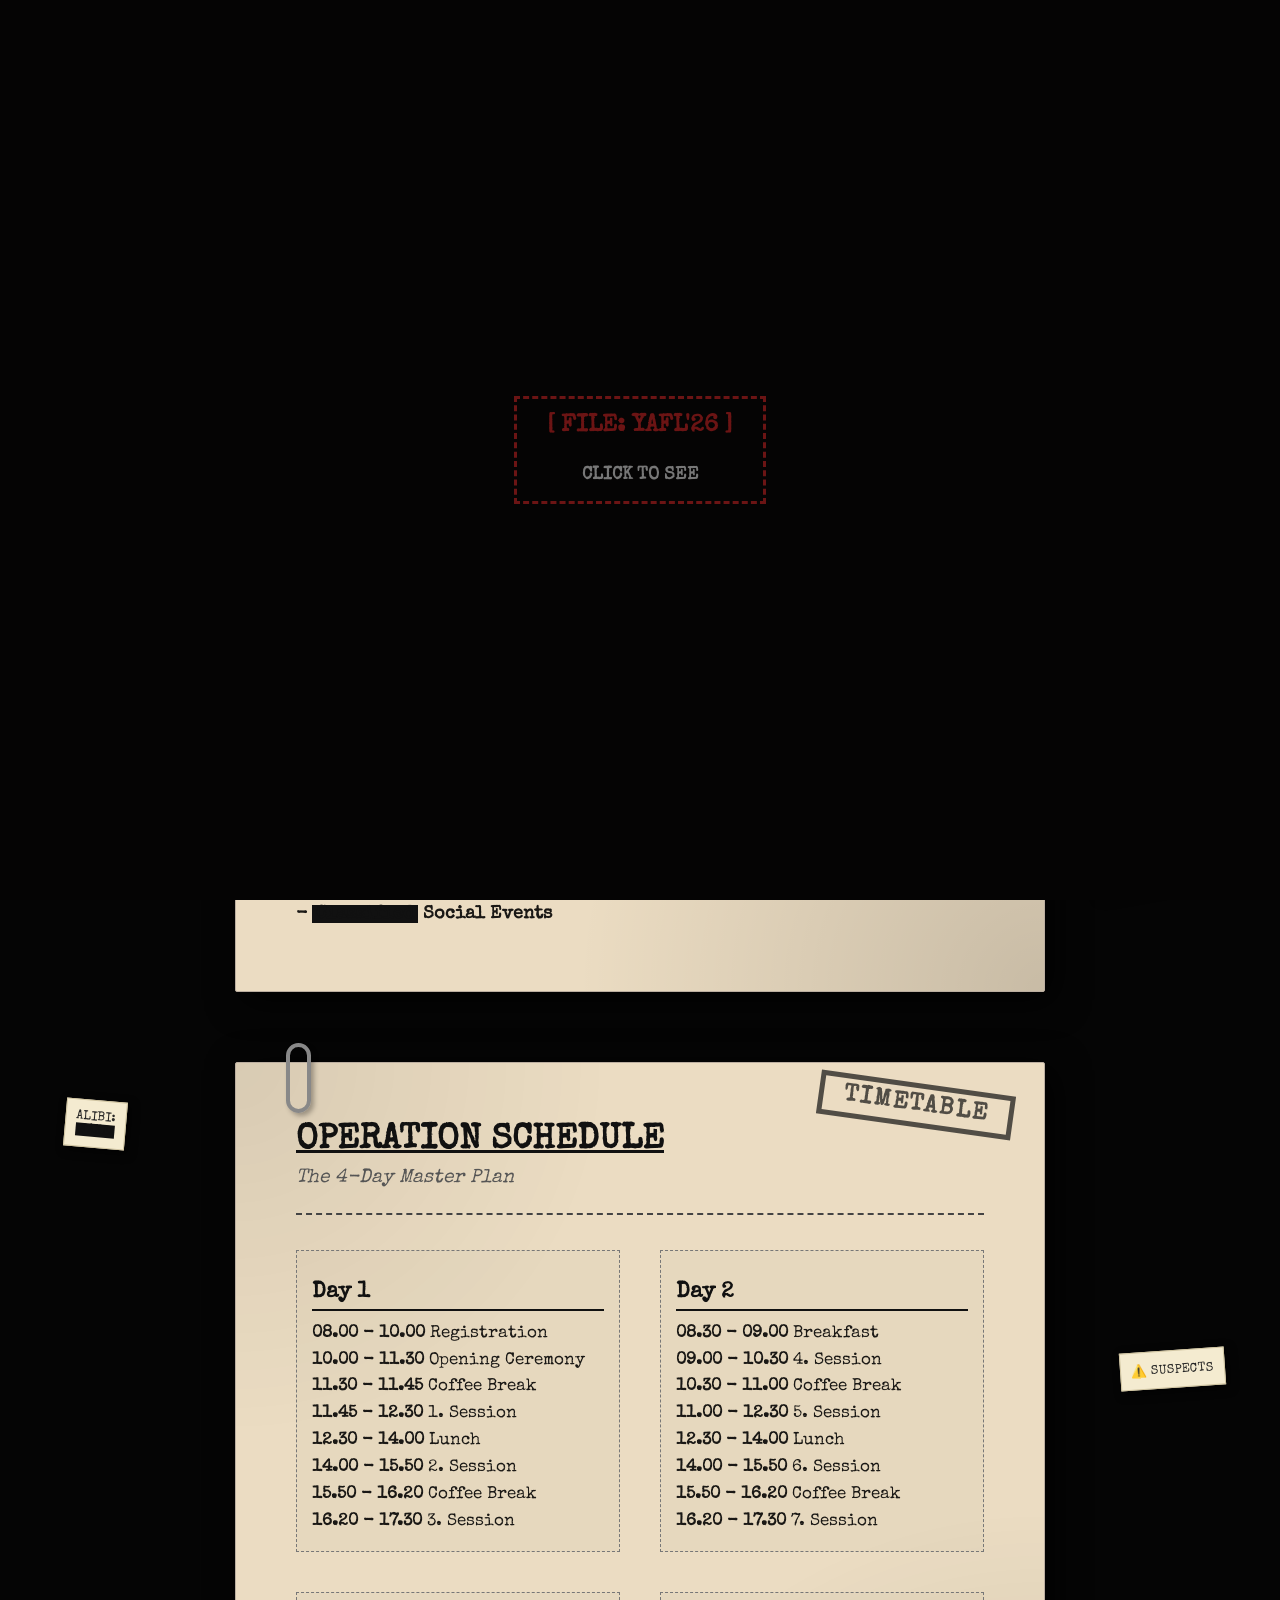
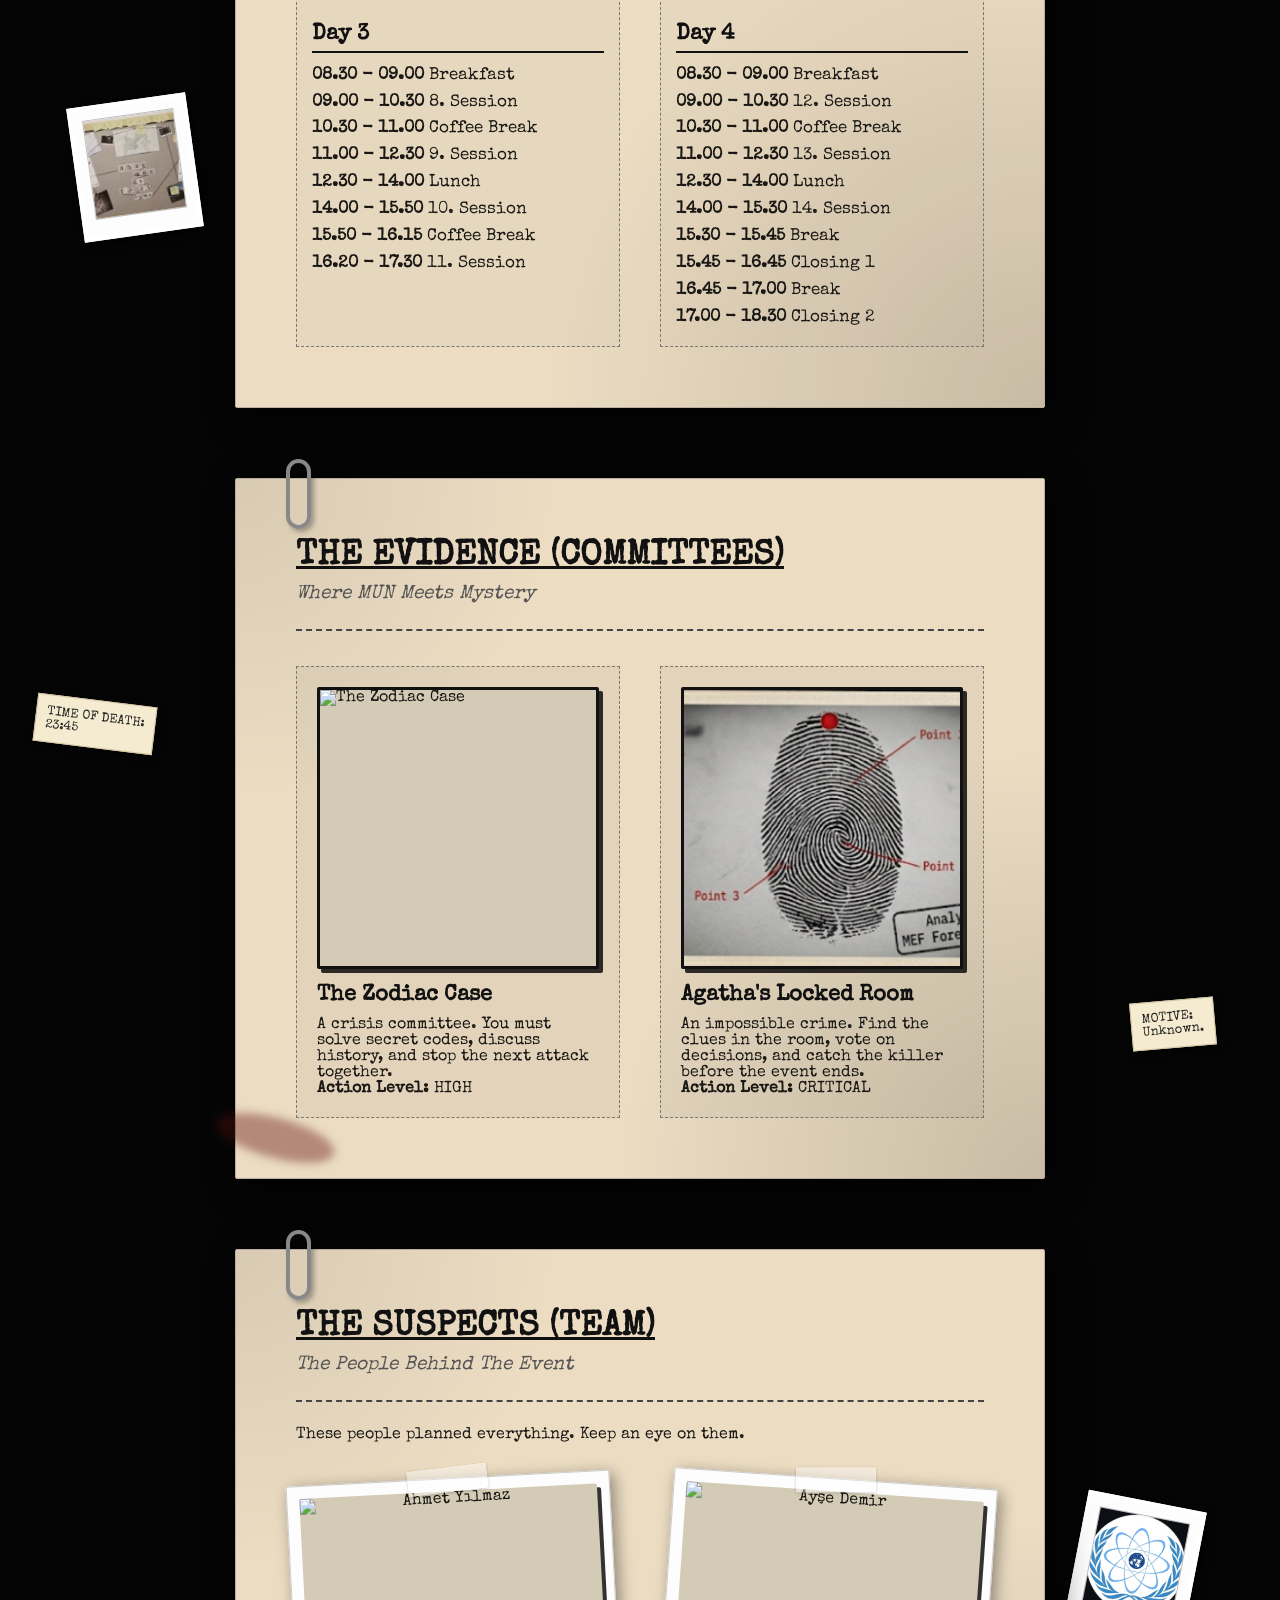
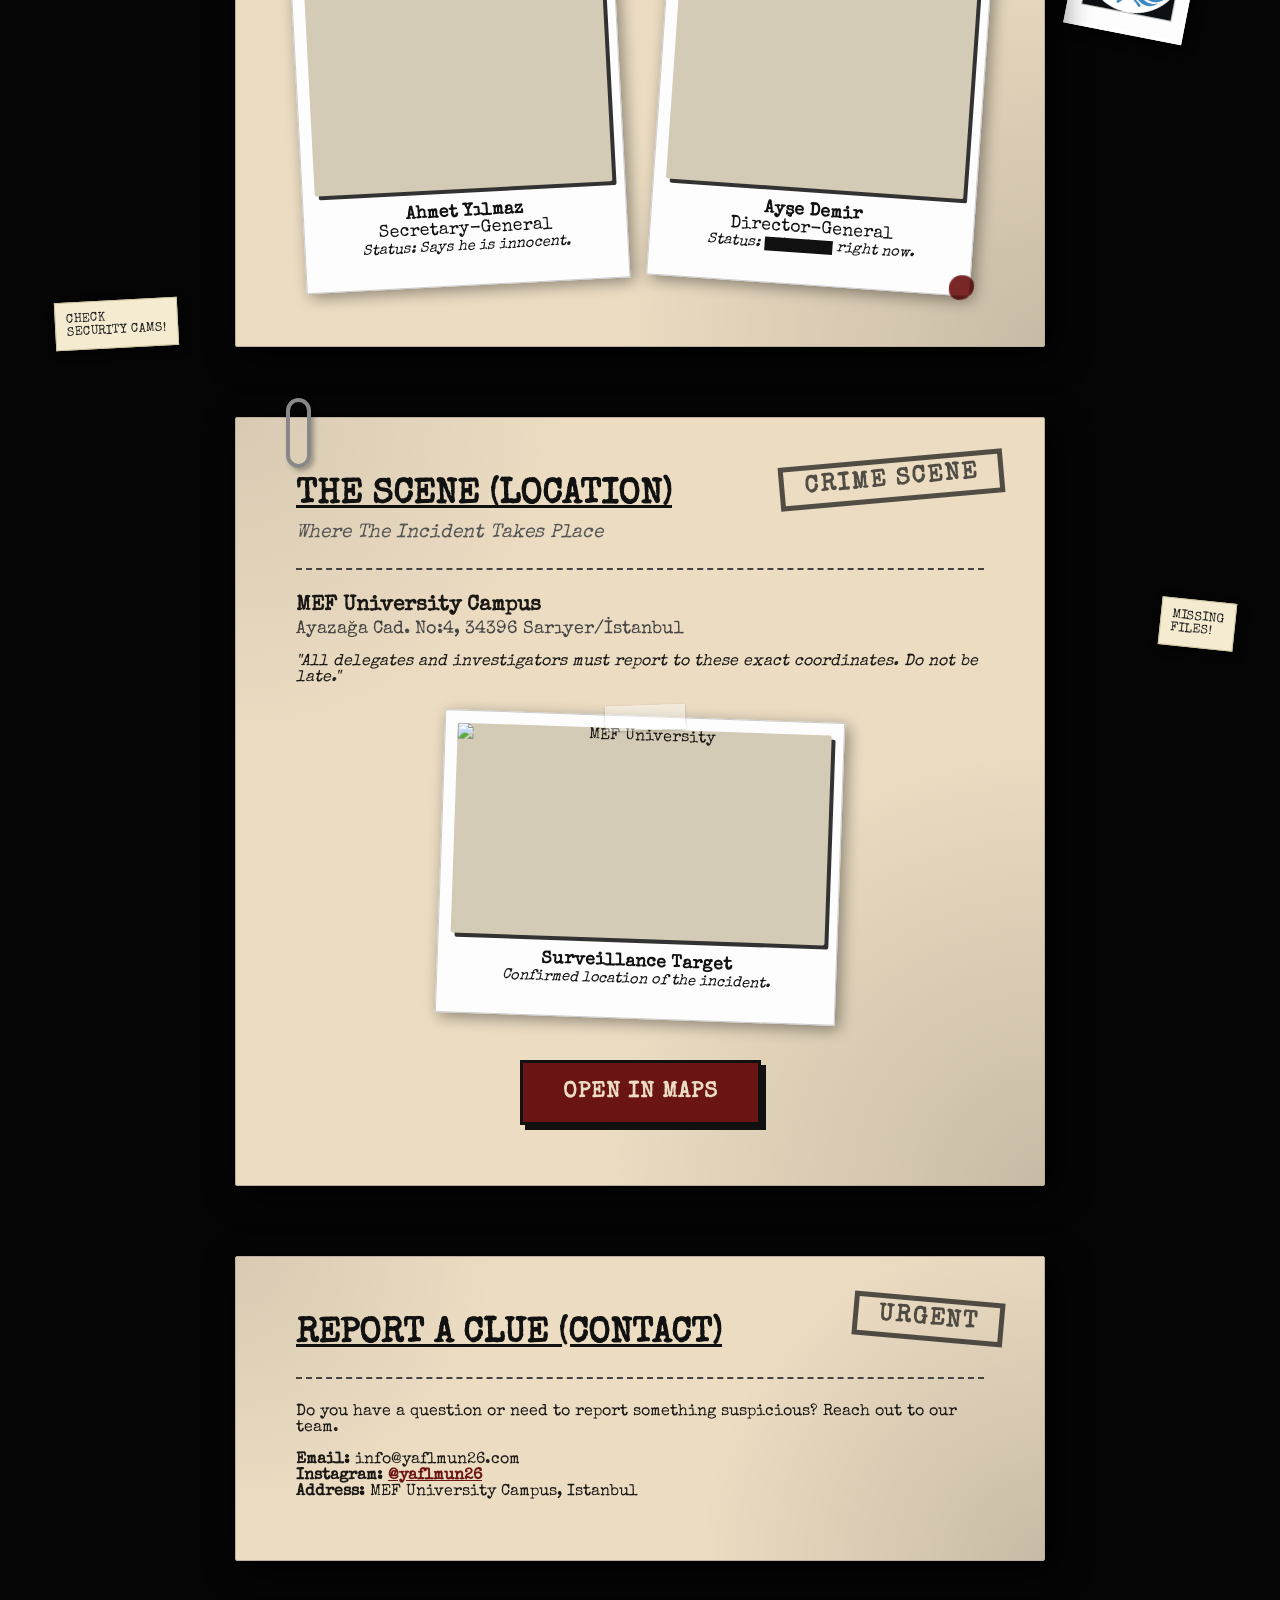
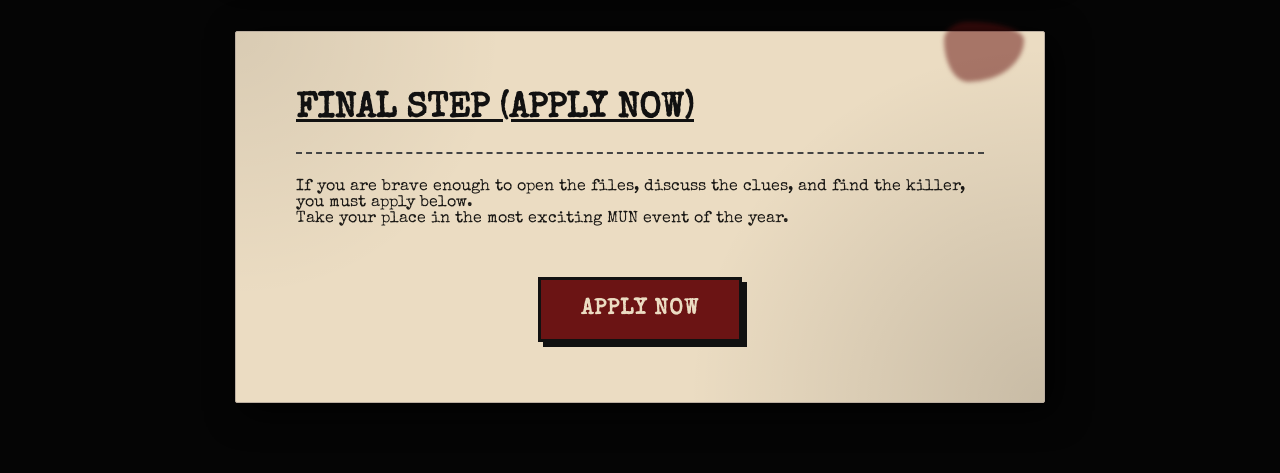
==== index.html @ 9e340860 "Add files via upload" ====
<!DOCTYPE html>
<html lang="en">
<head>
    <meta charset="UTF-8">
    <meta name="viewport" content="width=device-width, initial-scale=1.0">
    <title>YAFLMUN'26 - The Mystery Edition</title>
    <link href="https://fonts.googleapis.com/css2?family=Special+Elite&display=swap" rel="stylesheet">
    <link rel="stylesheet" href="style.css">
</head>
<body>    
    
    <audio id="gizem-sesi" src="ses.mp3"></audio>

    <div id="giris-ekrani" onclick="dosyayiAc()">
        <p style="color: #6b1414; font-size: 1.5rem; border: 3px dashed #6b1414; padding: 15px 30px; cursor: pointer; text-align: center; font-weight: bold;">
            [ FILE: YAFL'26 ]<br><br><span style="font-size: 1.1rem; color: #777;">CLICK TO SEE</span>
        </p>
    </div>

    <div id="intro-screen" style="display: none;">
        <div class="spotlight"></div>
        <div class="sherlock-silhouette"></div>
    </div>

    <div class="sorgu-tahtasi sol">
        <div class="pano-not kaat1">CLUE #01<br><small>Found at MEF</small></div>
        <div class="pano-foto foto1"><img src="kanit1.jpg" class="pano-kare-foto" alt="Clue 1"></div>
        <div class="pano-not kaat2">ALIBI:<br><span class="redacted">FAKE</span></div>
        <div class="pano-foto foto3"><img src="silah.jpg" class="pano-kare-foto" alt="Weapon"></div>
        <div class="pano-not kaat5">TIME OF DEATH:<br>23:45</div>
        <div class="pano-not kaat7">CHECK<br>SECURITY CAMS!</div>
    </div>

    <div class="sorgu-tahtasi sag">
        <div class="pano-not kaat3">JUNE 19?<br><small>The Timeline</small></div>
        <div class="pano-foto foto2"><img src="kanit2.jpg" class="pano-kare-foto" alt="Clue 2"></div>
        <div class="pano-not kaat4">⚠️ SUSPECTS</div>
        <div class="pano-not kaat6">MOTIVE:<br>Unknown.</div>
        <div class="pano-foto foto4"><img src="parmakizi.png" class="pano-kare-foto" alt="Fingerprint"></div>
        <div class="pano-not kaat8">MISSING<br>FILES!</div>
    </div>

    <nav class="nav-bar">
        <div class="nav-container">
            <span class="logo">FILE: YAFLMUN'26</span>
            <ul class="nav-links">
                <li><a href="#ana-ekran">Home</a></li>
                <li><a href="#schedule">Schedule</a></li>
                <li><a href="#komiteler">Committees</a></li>
                <li><a href="#ekip">Team</a></li>
                <li><a href="#location">Location</a></li>
                <li><a href="#contact">Contact</a></li>
            </ul>
            <a href="#basvuru" class="btn-apply-main">APPLY</a>
        </div>
    </nav>

    <section id="ana-ekran" class="main-content">
        <div class="case-file">
            <div class="paperclip"></div>
            <div class="stamp">TOP SECRET</div>
            <div class="blood-stain drop-1"></div>
            
            <h1 class="main-title">YAFLMUN'26</h1>
            <p class="subtitle">Model UN Conference</p>
            
            <hr class="divider">

            <div class="case-details">
                <p><strong>DATE:</strong> JUNE 19-20-21, 2026</p>
                <p><strong>LOCATION:</strong> MEF UNIVERSITY, ISTANBUL</p>
                <p><strong>STATUS:</strong> <span class="redacted">APPLICATIONS OPEN</span></p>
                <p><strong>LEADER:</strong> CLASSIFIED</p>
            </div>

            <div class="letter-section">
                <h2>TEAM'S NOTE</h2>
                <p>Dear Delegates,</p>
                <p>Welcome to YAFLMUN'26. This year, we are mixing a standard Model UN conference with a Murder Mystery. You are not just delegates; you are also detectives trying to find the truth.</p>
                <p>Are you ready to find the clues, write your resolutions, and solve the mystery before time runs out? We are waiting for you.</p>
                <br>
                <h3>EVENT DETAILS:</h3>
                <ul>
                    <li>- 4 Days of Debate & Fun</li>
                    <li>- Special Mystery Committees</li>
                    <li>- <span class="redacted">Classified</span> Social Events</li>
                </ul>
            </div>
        </div>
    </section>

    <section id="schedule" class="main-content">
        <div class="case-file">
            <div class="paperclip"></div>
            <div class="stamp" style="top: 20px; right: 30px; transform: rotate(8deg); border-color: #111; color: #111;">TIMETABLE</div>
            
            <h2 class="section-title">OPERATION SCHEDULE</h2>
            <p class="subtitle">The 4-Day Master Plan</p>
            <hr class="divider">
            
            <div class="grid-container">
                <div class="grid-item" style="border: 1px dashed #777; padding: 15px; background: rgba(0,0,0,0.02);">
                    <h3 style="border-bottom: 2px solid #111; padding-bottom: 5px; margin-bottom: 10px;">Day 1</h3>
                    <ul style="list-style: none; font-size: 1.05rem; line-height: 1.6;">
                        <li><strong>08.00 - 10.00</strong> Registration</li>
                        <li><strong>10.00 - 11.30</strong> Opening Ceremony</li>
                        <li><strong>11.30 - 11.45</strong> Coffee Break</li>
                        <li><strong>11.45 - 12.30</strong> 1. Session</li>
                        <li><strong>12.30 - 14.00</strong> Lunch</li>
                        <li><strong>14.00 - 15.50</strong> 2. Session</li>
                        <li><strong>15.50 - 16.20</strong> Coffee Break</li>
                        <li><strong>16.20 - 17.30</strong> 3. Session</li>
                    </ul>
                </div>
                
                <div class="grid-item" style="border: 1px dashed #777; padding: 15px; background: rgba(0,0,0,0.02);">
                    <h3 style="border-bottom: 2px solid #111; padding-bottom: 5px; margin-bottom: 10px;">Day 2</h3>
                    <ul style="list-style: none; font-size: 1.05rem; line-height: 1.6;">
                        <li><strong>08.30 - 09.00</strong> Breakfast</li>
                        <li><strong>09.00 - 10.30</strong> 4. Session</li>
                        <li><strong>10.30 - 11.00</strong> Coffee Break</li>
                        <li><strong>11.00 - 12.30</strong> 5. Session</li>
                        <li><strong>12.30 - 14.00</strong> Lunch</li>
                        <li><strong>14.00 - 15.50</strong> 6. Session</li>
                        <li><strong>15.50 - 16.20</strong> Coffee Break</li>
                        <li><strong>16.20 - 17.30</strong> 7. Session</li>
                    </ul>
                </div>

                <div class="grid-item" style="border: 1px dashed #777; padding: 15px; background: rgba(0,0,0,0.02);">
                    <h3 style="border-bottom: 2px solid #111; padding-bottom: 5px; margin-bottom: 10px;">Day 3</h3>
                    <ul style="list-style: none; font-size: 1.05rem; line-height: 1.6;">
                        <li><strong>08.30 - 09.00</strong> Breakfast</li>
                        <li><strong>09.00 - 10.30</strong> 8. Session</li>
                        <li><strong>10.30 - 11.00</strong> Coffee Break</li>
                        <li><strong>11.00 - 12.30</strong> 9. Session</li>
                        <li><strong>12.30 - 14.00</strong> Lunch</li>
                        <li><strong>14.00 - 15.50</strong> 10. Session</li>
                        <li><strong>15.50 - 16.15</strong> Coffee Break</li>
                        <li><strong>16.20 - 17.30</strong> 11. Session</li>
                    </ul>
                </div>

                <div class="grid-item" style="border: 1px dashed #777; padding: 15px; background: rgba(0,0,0,0.02);">
                    <h3 style="border-bottom: 2px solid #111; padding-bottom: 5px; margin-bottom: 10px;">Day 4</h3>
                    <ul style="list-style: none; font-size: 1.05rem; line-height: 1.6;">
                        <li><strong>08.30 - 09.00</strong> Breakfast</li>
                        <li><strong>09.00 - 10.30</strong> 12. Session</li>
                        <li><strong>10.30 - 11.00</strong> Coffee Break</li>
                        <li><strong>11.00 - 12.30</strong> 13. Session</li>
                        <li><strong>12.30 - 14.00</strong> Lunch</li>
                        <li><strong>14.00 - 15.30</strong> 14. Session</li>
                        <li><strong>15.30 - 15.45</strong> Break</li>
                        <li><strong>15.45 - 16.45</strong> Closing 1</li>
                        <li><strong>16.45 - 17.00</strong> Break</li>
                        <li><strong>17.00 - 18.30</strong> Closing 2</li>
                    </ul>
                </div>
            </div>
        </div>
    </section>

    <section id="komiteler" class="main-content">
        <div class="case-file">
            <div class="paperclip"></div>
            <div class="blood-stain smudge-1"></div>
            
            <h2 class="section-title">THE EVIDENCE (COMMITTEES)</h2>
            <p class="subtitle">Where MUN Meets Mystery</p>
            <hr class="divider">
            
            <div class="grid-container">
                <div class="grid-item">
                    <img src="komite1.jpg" class="kare-foto" alt="The Zodiac Case">
                    <h3>The Zodiac Case</h3>
                    <p>A crisis committee. You must solve secret codes, discuss history, and stop the next attack together.</p>
                    <p><strong>Action Level:</strong> HIGH</p>
                </div>
                
                <div class="grid-item">
                    <img src="kanit2.jpg" class="kare-foto" alt="Obscured Card Evidence">
                    <h3>Agatha's Locked Room</h3>
                    <p>An impossible crime. Find the clues in the room, vote on decisions, and catch the killer before the event ends.</p>
                    <p><strong>Action Level:</strong> CRITICAL</p>
                </div>
            </div>
        </div>
    </section>

    <section id="ekip" class="main-content">
        <div class="case-file">
            <div class="paperclip"></div>
            
            <h2 class="section-title">THE SUSPECTS (TEAM)</h2>
            <p class="subtitle">The People Behind The Event</p>
            <hr class="divider">
            <p>These people planned everything. Keep an eye on them.</p>
            
            <div class="grid-container">
                <div class="polaroid">
                    <div class="tape"></div>
                    <img src="ahmet.jpg" class="kare-foto" style="border: none;" alt="Ahmet Yılmaz">
                    <div class="polaroid-text">
                        <strong>Ahmet Yılmaz</strong><br>Secretary-General<br>
                        <em><small>Status: Says he is innocent.</small></em>
                    </div>
                </div>

                <div class="polaroid">
                    <div class="tape"></div>
                    <div class="blood-stain drop-3"></div>
                    <img src="ayse.jpg" class="kare-foto" style="border: none;" alt="Ayşe Demir">
                    <div class="polaroid-text">
                        <strong>Ayşe Demir</strong><br>Director-General<br>
                        <em><small>Status: <span class="redacted">Missing</span> right now.</small></em>
                    </div>
                </div>
            </div>
        </div>
    </section>

    <section id="location" class="main-content">
        <div class="case-file">
            <div class="paperclip"></div>
            <div class="stamp" style="color: #111; border-color: #111; transform: rotate(-5deg); right: 40px; top: 40px;">CRIME SCENE</div>
            
            <h2 class="section-title">THE SCENE (LOCATION)</h2>
            <p class="subtitle">Where The Incident Takes Place</p>
            <hr class="divider">
            
            <p style="font-size: 1.3rem; margin-bottom: 5px;"><strong>MEF University Campus</strong></p>
            <p style="font-size: 1.1rem; color: #444;">Ayazağa Cad. No:4, 34396 Sarıyer/İstanbul</p>
            <br>
            <p style="font-style: italic;">"All delegates and investigators must report to these exact coordinates. Do not be late."</p>
            
            <div class="polaroid" style="max-width: 400px; margin: 30px auto; transform: rotate(2deg);">
                <div class="tape"></div>
                <img src="uni.jpg" class="kare-foto" style="border: none; aspect-ratio: 16/9;" alt="MEF University">
                <div class="polaroid-text">
                    <strong>Surveillance Target</strong><br>
                    <em><small>Confirmed location of the incident.</small></em>
                </div>
            </div>
            
            <div class="center-btn" style="margin-top: 40px;">
                <a href="https://maps.google.com/?q=MEF+University+Ayazaga+Istanbul" target="_blank" class="investigate-btn">OPEN IN MAPS</a>
            </div>
        </div>
    </section>

    <section id="contact" class="main-content">
        <div class="case-file">
            <div class="stamp" style="color: #111; border-color: #111; transform: rotate(5deg); right: 40px; top: 40px;">URGENT</div>
            
            <h2 class="section-title">REPORT A CLUE (CONTACT)</h2>
            <hr class="divider">
            
            <p>Do you have a question or need to report something suspicious? Reach out to our team.</p>
            <br>
            <p><strong>Email:</strong> info@yaflmun26.com</p>
            <p><strong>Instagram:</strong> <a href="#" style="color: #6b1414; font-weight: bold;">@yaflmun26</a></p>
            <p><strong>Address:</strong> MEF University Campus, Istanbul</p>
        </div>
    </section>

    <section id="basvuru" class="main-content">
        <div class="case-file">
            <div class="blood-stain smudge-2"></div>
            
            <h2 class="section-title">FINAL STEP (APPLY NOW)</h2>
            <hr class="divider">
            
            <p>If you are brave enough to open the files, discuss the clues, and find the killer, you must apply below.</p>
            <p>Take your place in the most exciting MUN event of the year.</p>
            
            <div class="center-btn">
                <a href="https://forms.google.com" target="_blank" class="investigate-btn">APPLY NOW</a>
            </div>
        </div>
    </section>

    <div class="made-by-badge">Made by inamedia</div>

    <script>
        function dosyayiAc() {
            document.getElementById('giris-ekrani').style.display = 'none';
            document.getElementById('intro-screen').style.display = 'flex';
            try {
                document.getElementById('gizem-sesi').play();
            } catch (e) {
                console.log("Ses çalınamadı.");
            }
        }
    </script>
    
</body>    
</html>
---- style.css ----
/* Temel Sıfırlamalar */
* {
    margin: 0;
    padding: 0;
    box-sizing: border-box;
    font-family: 'Special Elite', Courier, monospace;
}

html {
    scroll-behavior: smooth;
}

/* =========================================
   ZİFİRİ SİYAH VE GÜÇLÜ MASA LAMBASI EFEKTİ
   ========================================= */
body {
    background-color: #050505; 
    color: #1a1815;
    position: relative;
    overflow-x: hidden; 
    
    background-image: 
        /* 1. MASA LAMBASI (Tepeden vuran güçlü spot ışık hüzmesi) */
        radial-gradient(ellipse at 50% 0%, rgba(255, 170, 80, 0.38) 0%, rgba(180, 100, 30, 0.12) 45%, transparent 80%),
        /* 2. KARANLIK AMBİYANS */
        radial-gradient(circle at 50% 40%, transparent 15%, rgba(0, 0, 0, 0.98) 100%),
        /* 3. ARKA PLAN MASA DOKUSU ÇİZGİLERİ */
        repeating-linear-gradient(to bottom, transparent, transparent 2px, rgba(0,0,0,0.4) 2px, rgba(0,0,0,0.4) 4px);
        
    background-attachment: fixed;
    background-size: 100% 100%, 100% 100%, 100% 100%;
}

/* =========================================
   GİZEMLİ SORGU TAHTALARI (İPLER SİLİNDİ - YENİDEN KAZANDIRILDI)
   ========================================= */
.sorgu-tahtasi {
    position: absolute; 
    top: 0;
    width: 240px;
    height: 100%; 
    z-index: 1; 
    pointer-events: none; 
}

.sorgu-tahtasi.sol { left: 25px; }
.sorgu-tahtasi.sag { right: 25px; }

/* Tahtadaki Not Kağıtları */
.pano-not {
    position: absolute;
    background: #f4ebd0;
    color: #222;
    padding: 10px;
    font-size: 0.8rem;
    box-shadow: 3px 3px 10px rgba(0,0,0,0.7);
    border: 1px solid #d0c4a0;
    max-width: 140px;
}

/* NOTLARIN SAYFA BOYUNCA DAĞILIMI */
.kaat1 { top: 120px; left: 20px; transform: rotate(-6deg); }
.kaat2 { top: 1100px; left: 40px; transform: rotate(5deg); }
.kaat3 { top: 220px; right: 20px; transform: rotate(8deg); }
.kaat4 { top: 1350px; right: 30px; transform: rotate(-4deg); }
.kaat5 { top: 2300px; left: 10px; transform: rotate(7deg); }
.kaat6 { top: 2600px; right: 40px; transform: rotate(-5deg); }
.kaat7 { top: 3500px; left: 30px; transform: rotate(-3deg); }
.kaat8 { top: 3800px; right: 20px; transform: rotate(6deg); }

/* FOTOĞRAFLARIN SAYFA BOYUNCA DAĞILIMI */
.pano-foto {
    position: absolute;
    border: 4px solid #fff;
    padding: 10px 10px 25px 10px; /* Alttaki polaroid boşluğu */
    box-shadow: 4px 4px 12px rgba(0,0,0,0.8);
    width: 120px;
    height: 135px;
    background: #fdfdfd;
}
.foto1 { top: 550px; left: 60px; transform: rotate(12deg); }
.foto2 { top: 750px; right: 50px; transform: rotate(-10deg); }
.foto3 { top: 1700px; left: 50px; transform: rotate(-8deg); }
.foto4 { top: 3100px; right: 60px; transform: rotate(11deg); }

/* YENİ: Sadece sorgu panosundaki fotoğrafları sığdıran özel kare kod */
.pano-kare-foto {
    width: 100%;
    height: 100px; /* Dikdörtgen kalmasını önleyen net yükseklik */
    aspect-ratio: 1 / 1;
    object-fit: cover; /* Resmi sündürmeden kutuya tam sığdırır */
    border: 1px solid #bbb;
    display: block;
}

/* Ekran daraldığında panolar gizlenir */
@media (max-width: 850px) {
    .sorgu-tahtasi { display: none; }
}

/* =========================================
   ÜST MENÜ (NAVBAR)
   ========================================= */
.nav-bar {
    background: #dcd3bf; 
    border-bottom: 4px solid #6b1414; 
    padding: 15px 0;
    box-shadow: 0 5px 15px rgba(0,0,0,0.8);
    position: sticky;
    top: 0;
    z-index: 1000;
}

.nav-container {
    max-width: 1000px;
    margin: 0 auto;
    display: flex;
    justify-content: space-between;
    align-items: center;
    padding: 0 20px;
}

.logo {
    font-weight: bold;
    font-size: 1.4rem;
    color: #6b1414;
    text-shadow: 1px 1px 0px rgba(0,0,0,0.2);
}

.nav-links { list-style: none; display: flex; align-items: center; gap: 30px; }
.nav-links a { text-decoration: none; color: #1a1815; font-size: 1.1rem; font-weight: bold; transition: 0.3s; }
.nav-links a:hover { color: #6b1414; }

.btn-apply-main {
    background: #6b1414;
    color: #ebdcc2 !important;
    text-decoration: none;
    padding: 10px 25px; 
    font-size: 1.3rem; 
    font-weight: bold;
    border-radius: 3px;
    border: 2px solid #111;
    box-shadow: 4px 4px 0px #111;
    transition: all 0.2s;
    letter-spacing: 1px;
}
.btn-apply-main:hover {
    transform: translate(3px, 3px);
    box-shadow: 1px 1px 0px #111;
    background: #111;
}

/* =========================================
   DOSYA KAĞIDI TASARIMI (CASE FILE)
   ========================================= */
.main-content {
    max-width: 850px;
    margin: 70px auto; 
    padding: 0 20px;
    scroll-margin-top: 80px; 
    position: relative;
    z-index: 5; 
}

.case-file {
    background: #ebdcc2; 
    background-image: radial-gradient(circle at 100% 100%, rgba(0,0,0,0.15) 0%, transparent 40%),
                      radial-gradient(circle at 0% 0%, rgba(0,0,0,0.08) 0%, transparent 30%);
    padding: 60px;
    position: relative;
    box-shadow: 8px 8px 35px rgba(0,0,0,0.9);
    border: 1px solid #bbaea0;
    border-radius: 2px;
}

.paperclip {
    position: absolute;
    top: -20px;
    left: 50px;
    width: 25px;
    height: 70px;
    border: 4px solid #888;
    border-radius: 15px;
    background: transparent;
    box-shadow: 3px 3px 5px rgba(0,0,0,0.3);
    z-index: 10;
}

.blood-stain {
    position: absolute;
    background: #6b0f0f;
    mix-blend-mode: multiply; 
    opacity: 0.75;
    filter: blur(0.5px);
    pointer-events: none;
}
.drop-1 { width: 35px; height: 40px; border-radius: 40% 60% 70% 30% / 40% 50% 60% 50%; top: 50px; right: 80px; }
.drop-2 { width: 12px; height: 12px; border-radius: 50%; top: 85px; right: 55px; }
.drop-3 { width: 25px; height: 25px; border-radius: 50% 40% 60% 40%; bottom: -5px; right: -5px; opacity: 0.9; }
.smudge-1 { width: 120px; height: 40px; border-radius: 50%; bottom: 20px; left: -20px; opacity: 0.4; filter: blur(4px); transform: rotate(15deg); }
.smudge-2 { width: 80px; height: 60px; border-radius: 30% 70% 70% 30% / 30% 30% 70% 70%; top: -10px; right: 20px; opacity: 0.5; filter: blur(2px); }

.redacted { background-color: #111; color: #111; padding: 0 4px; user-select: none; }

.stamp {
    position: absolute;
    top: 40px; right: 50px;
    border: 5px solid #8a1313;
    color: #8a1313;
    font-size: 1.5rem;
    padding: 5px 20px;
    transform: rotate(15deg);
    font-weight: bold;
    opacity: 0.7;
    text-transform: uppercase;
    letter-spacing: 2px;
}

.main-title { font-size: 3.2rem; color: #111; margin-bottom: 5px; border-bottom: 3px solid #111; display: inline-block; padding-bottom: 5px;}
.subtitle { font-size: 1.2rem; color: #555; margin-top: 10px; margin-bottom: 20px; font-style: italic; }
.section-title { font-size: 2.2rem; color: #111; margin-bottom: 10px; text-decoration: underline; }
.divider { border: 0; border-top: 2px dashed #444; margin: 25px 0; }
.case-details p { font-size: 1.2rem; margin-bottom: 12px; border-bottom: 1px solid rgba(0,0,0,0.1); padding-bottom: 5px; }

.letter-section { margin-top: 40px; }
.letter-section h2 { font-size: 1.5rem; margin-bottom: 15px; color: #111; }
.letter-section p { font-size: 1.15rem; line-height: 1.7; margin-bottom: 15px; }
.letter-section ul { list-style-type: none; margin-top: 10px; }
.letter-section ul li { font-size: 1.15rem; margin-bottom: 8px; font-weight: bold; }

/* =========================================
   KOMİTELERİN FOTOĞRAF KODU (DEĞİŞMEDİ)
   ========================================= */
.grid-container {
    display: grid;
    grid-template-columns: 1fr 1fr;
    gap: 40px;
    margin-top: 35px;
}

.grid-item {
    background: rgba(0,0,0,0.04);
    padding: 20px;
    border: 1px dashed #777;
    position: relative;
}
.grid-item h3 { margin: 15px 0 10px 0; color: #111; font-size: 1.4rem;}

.polaroid {
    background: #fdfdfd;
    padding: 12px 12px 30px 12px;
    box-shadow: 4px 4px 15px rgba(0,0,0,0.4);
    border: 1px solid #ccc;
    text-align: center;
    position: relative;
    transform: rotate(-3deg);
    transition: transform 0.3s, z-index 0.3s;
}
.polaroid:nth-child(even) { transform: rotate(4deg); }
.polaroid:hover { transform: scale(1.08) rotate(0deg); z-index: 10; }

.tape {
    position: absolute;
    top: -12px; left: 50%;
    transform: translateX(-50%) rotate(-4deg);
    width: 80px; height: 25px;
    background: rgba(255, 255, 255, 0.4);
    box-shadow: 0 1px 3px rgba(0,0,0,0.2);
    border: 1px solid rgba(255,255,255,0.1);
    z-index: 5;
}
.polaroid-text { margin-top: 15px; font-size: 1.1rem; color: #111;}

/* Sadece Dosya İçindeki Kare Fotoğraflar */
.kare-foto {
    width: 100%;
    aspect-ratio: 1 / 1; 
    object-fit: cover; 
    border: 3px solid #111;
    background-color: #d3cbb5; 
    box-shadow: 4px 4px 0px rgba(0,0,0,0.8); 
    border-radius: 2px;
    display: block; 
}

/* =========================================
   SAYFA İÇİ AKSİYON BUTONLARI
   ========================================= */
.center-btn { display: flex; justify-content: center; margin-top: 50px; }
.investigate-btn {
    display: inline-block;
    background: #6b1414;
    color: #ebdcc2;
    text-decoration: none;
    padding: 18px 40px;
    font-size: 1.4rem;
    font-weight: bold;
    border: 3px solid #111;
    box-shadow: 5px 5px 0px #111;
    transition: all 0.2s;
    letter-spacing: 1px;
}
.investigate-btn:hover {
    background: #111;
    color: #ebdcc2;
    box-shadow: 0px 0px 0px #111;
    transform: translate(5px, 5px);
}

/* =========================================
   SİNEMATİK İNTRO
   ========================================= */
#intro-screen {
    position: fixed; top: 0; left: 0; width: 100%; height: 100vh;
    background-color: #050404; z-index: 99999;
    display: flex; justify-content: center; align-items: center;
    animation: removeIntro 1s ease-in-out 3.5s forwards; 
}
.spotlight {
    position: absolute; width: 100%; height: 100%;
    background: radial-gradient(circle at center, rgba(255, 255, 255, 0.3) 0%, rgba(5, 4, 4, 1) 50%);
    opacity: 0; animation: pulseLight 3.5s ease-in-out forwards;
}
.sherlock-silhouette {
    position: relative; width: 300px; height: 400px; 
    background-image: url('siluet.png'); 
    background-size: contain; background-repeat: no-repeat; background-position: center;
    z-index: 10; opacity: 0;
    filter: brightness(0) drop-shadow(0px 0px 15px rgba(0,0,0,0.8));
    animation: shadowAppear 3.5s ease-in-out forwards;
}

@keyframes pulseLight { 0% { opacity: 0; } 40% { opacity: 1; } 80% { opacity: 1; } 100% { opacity: 0; } }
@keyframes shadowAppear { 0% { opacity: 0; transform: scale(0.9); } 40% { opacity: 1; transform: scale(1); } 80% { opacity: 1; transform: scale(1); } 100% { opacity: 0; transform: scale(1.1); } }
@keyframes removeIntro { 0% { opacity: 1; } 100% { opacity: 0; visibility: hidden; pointer-events: none; } }

#giris-ekrani {
    position: fixed; top: 0; left: 0; width: 100%; height: 100vh;
    background-color: #050404; z-index: 999999; 
    display: flex; justify-content: center; align-items: center;
}

.made-by-badge {
    position: fixed; bottom: 15px; right: 20px;
    color: #8a1313; opacity: 0.8; font-size: 0.85rem;
    font-weight: bold; letter-spacing: 1px; z-index: 9999;
    pointer-events: none; user-select: none; 
}

/* =========================================
   MOBİL / DİKEY EKRAN UYUMU
   ========================================= */
@media (max-width: 850px) {
    .nav-bar { padding-top: 30px; padding-bottom: 15px; }
    .nav-container { display: flex; flex-wrap: wrap; justify-content: space-between; align-items: center; }
    .logo { order: 1; font-size: 1.3rem; }
    .btn-apply-main { order: 2; padding: 6px 15px; font-size: 1.1rem; }
    .nav-links { order: 3; width: 100%; justify-content: center; margin-top: 15px; gap: 12px; }
    .case-file { padding: 65px 20px 30px 20px; }
    .grid-container { grid-template-columns: 1fr; gap: 25px; }
    .main-title { font-size: 2.2rem; }
    .stamp { font-size: 0.95rem !important; top: 15px !important; left: 50% !important; right: auto !important; transform: translateX(-50%) rotate(5deg) !important; white-space: nowrap; }
    .sherlock-silhouette { width: 200px; height: 300px; }
}
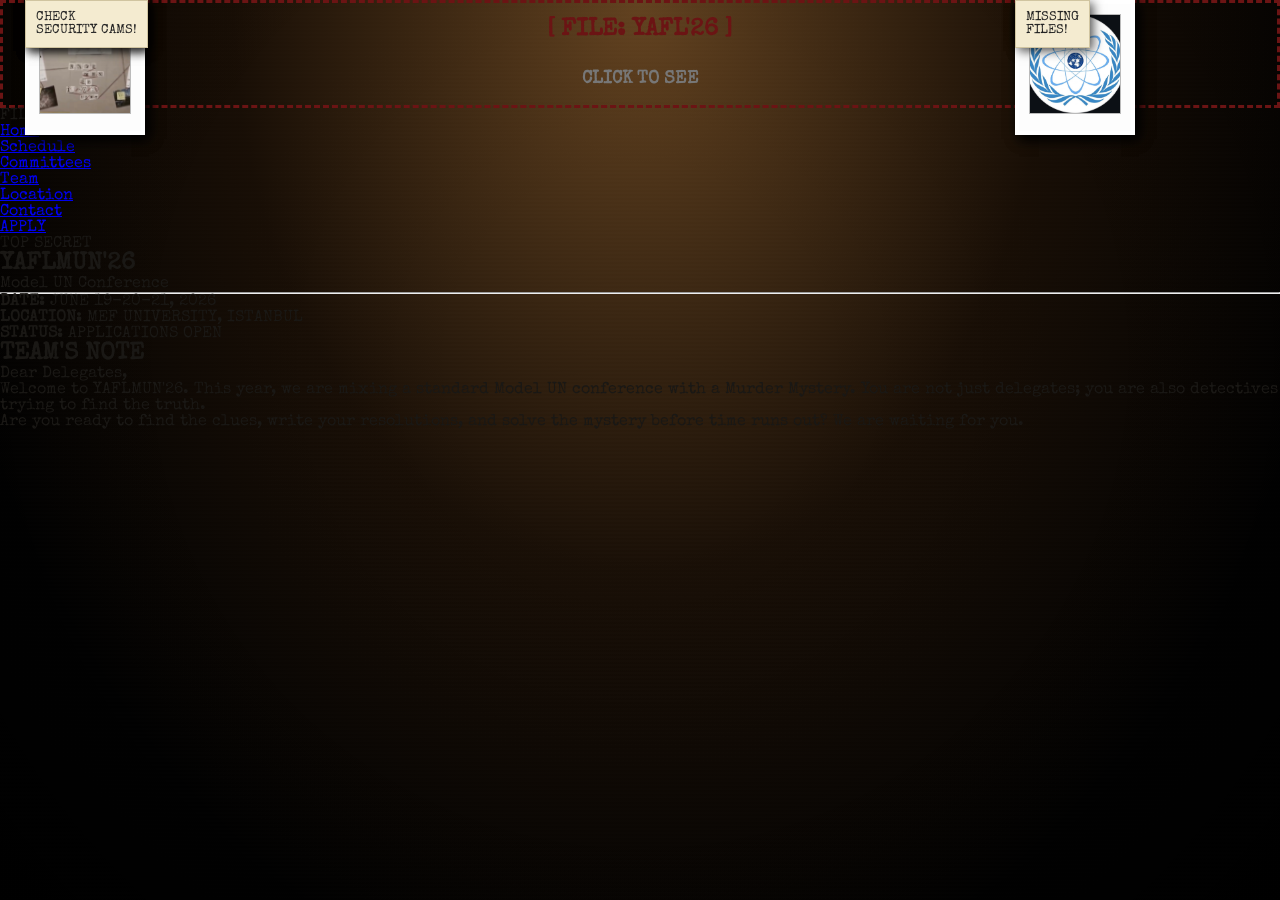
==== commit 30ee289f: "Update index.html" ====
--- a/index.html
+++ b/index.html
@@ -25,7 +25,7 @@
     <div class="sorgu-tahtasi sol">
         <div class="pano-not kaat1">CLUE #01<br><small>Found at MEF</small></div>
         <div class="pano-foto foto1"><img src="kanit1.jpg" class="pano-kare-foto" alt="Clue 1"></div>
-        <div class="pano-not kaat2">ALIBI:<br><span class="redacted">FAKE</span></div>
+        <div class="pano-not kaat2">CRIME:<br><span class="redacted">?</span></div>
         <div class="pano-foto foto3"><img src="silah.jpg" class="pano-kare-foto" alt="Weapon"></div>
         <div class="pano-not kaat5">TIME OF DEATH:<br>23:45</div>
         <div class="pano-not kaat7">CHECK<br>SECURITY CAMS!</div>
@@ -70,7 +70,6 @@
                 <p><strong>DATE:</strong> JUNE 19-20-21, 2026</p>
                 <p><strong>LOCATION:</strong> MEF UNIVERSITY, ISTANBUL</p>
                 <p><strong>STATUS:</strong> <span class="redacted">APPLICATIONS OPEN</span></p>
-                <p><strong>LEADER:</strong> CLASSIFIED</p>
             </div>
 
             <div class="letter-section">
@@ -79,212 +78,37 @@
                 <p>Welcome to YAFLMUN'26. This year, we are mixing a standard Model UN conference with a Murder Mystery. You are not just delegates; you are also detectives trying to find the truth.</p>
                 <p>Are you ready to find the clues, write your resolutions, and solve the mystery before time runs out? We are waiting for you.</p>
                 <br>
-                <h3>EVENT DETAILS:</h3>
+                <h3></h3>
                 <ul>
-                    <li>- 4 Days of Debate & Fun</li>
-                    <li>- Special Mystery Committees</li>
-                    <li>- <span class="redacted">Classified</span> Social Events</li>
+                    <li></li>
+                    <li></li>
+                    <li><span class="redacted"></span></li>
                 </ul>
             </div>
         </div>
     </section>
 
-    <section id="schedule" class="main-content">
-        <div class="case-file">
-            <div class="paperclip"></div>
-            <div class="stamp" style="top: 20px; right: 30px; transform: rotate(8deg); border-color: #111; color: #111;">TIMETABLE</div>
-            
-            <h2 class="section-title">OPERATION SCHEDULE</h2>
-            <p class="subtitle">The 4-Day Master Plan</p>
-            <hr class="divider">
-            
-            <div class="grid-container">
-                <div class="grid-item" style="border: 1px dashed #777; padding: 15px; background: rgba(0,0,0,0.02);">
-                    <h3 style="border-bottom: 2px solid #111; padding-bottom: 5px; margin-bottom: 10px;">Day 1</h3>
-                    <ul style="list-style: none; font-size: 1.05rem; line-height: 1.6;">
-                        <li><strong>08.00 - 10.00</strong> Registration</li>
-                        <li><strong>10.00 - 11.30</strong> Opening Ceremony</li>
-                        <li><strong>11.30 - 11.45</strong> Coffee Break</li>
-                        <li><strong>11.45 - 12.30</strong> 1. Session</li>
-                        <li><strong>12.30 - 14.00</strong> Lunch</li>
-                        <li><strong>14.00 - 15.50</strong> 2. Session</li>
-                        <li><strong>15.50 - 16.20</strong> Coffee Break</li>
-                        <li><strong>16.20 - 17.30</strong> 3. Session</li>
-                    </ul>
-                </div>
-                
-                <div class="grid-item" style="border: 1px dashed #777; padding: 15px; background: rgba(0,0,0,0.02);">
-                    <h3 style="border-bottom: 2px solid #111; padding-bottom: 5px; margin-bottom: 10px;">Day 2</h3>
-                    <ul style="list-style: none; font-size: 1.05rem; line-height: 1.6;">
-                        <li><strong>08.30 - 09.00</strong> Breakfast</li>
-                        <li><strong>09.00 - 10.30</strong> 4. Session</li>
-                        <li><strong>10.30 - 11.00</strong> Coffee Break</li>
-                        <li><strong>11.00 - 12.30</strong> 5. Session</li>
-                        <li><strong>12.30 - 14.00</strong> Lunch</li>
-                        <li><strong>14.00 - 15.50</strong> 6. Session</li>
-                        <li><strong>15.50 - 16.20</strong> Coffee Break</li>
-                        <li><strong>16.20 - 17.30</strong> 7. Session</li>
-                    </ul>
-                </div>
-
-                <div class="grid-item" style="border: 1px dashed #777; padding: 15px; background: rgba(0,0,0,0.02);">
-                    <h3 style="border-bottom: 2px solid #111; padding-bottom: 5px; margin-bottom: 10px;">Day 3</h3>
-                    <ul style="list-style: none; font-size: 1.05rem; line-height: 1.6;">
-                        <li><strong>08.30 - 09.00</strong> Breakfast</li>
-                        <li><strong>09.00 - 10.30</strong> 8. Session</li>
-                        <li><strong>10.30 - 11.00</strong> Coffee Break</li>
-                        <li><strong>11.00 - 12.30</strong> 9. Session</li>
-                        <li><strong>12.30 - 14.00</strong> Lunch</li>
-                        <li><strong>14.00 - 15.50</strong> 10. Session</li>
-                        <li><strong>15.50 - 16.15</strong> Coffee Break</li>
-                        <li><strong>16.20 - 17.30</strong> 11. Session</li>
-                    </ul>
-                </div>
-
-                <div class="grid-item" style="border: 1px dashed #777; padding: 15px; background: rgba(0,0,0,0.02);">
-                    <h3 style="border-bottom: 2px solid #111; padding-bottom: 5px; margin-bottom: 10px;">Day 4</h3>
-                    <ul style="list-style: none; font-size: 1.05rem; line-height: 1.6;">
-                        <li><strong>08.30 - 09.00</strong> Breakfast</li>
-                        <li><strong>09.00 - 10.30</strong> 12. Session</li>
-                        <li><strong>10.30 - 11.00</strong> Coffee Break</li>
-                        <li><strong>11.00 - 12.30</strong> 13. Session</li>
-                        <li><strong>12.30 - 14.00</strong> Lunch</li>
-                        <li><strong>14.00 - 15.30</strong> 14. Session</li>
-                        <li><strong>15.30 - 15.45</strong> Break</li>
-                        <li><strong>15.45 - 16.45</strong> Closing 1</li>
-                        <li><strong>16.45 - 17.00</strong> Break</li>
-                        <li><strong>17.00 - 18.30</strong> Closing 2</li>
-                    </ul>
-                </div>
-            </div>
-        </div>
-    </section>
-
-    <section id="komiteler" class="main-content">
-        <div class="case-file">
-            <div class="paperclip"></div>
-            <div class="blood-stain smudge-1"></div>
-            
-            <h2 class="section-title">THE EVIDENCE (COMMITTEES)</h2>
-            <p class="subtitle">Where MUN Meets Mystery</p>
-            <hr class="divider">
-            
-            <div class="grid-container">
-                <div class="grid-item">
-                    <img src="komite1.jpg" class="kare-foto" alt="The Zodiac Case">
-                    <h3>The Zodiac Case</h3>
-                    <p>A crisis committee. You must solve secret codes, discuss history, and stop the next attack together.</p>
-                    <p><strong>Action Level:</strong> HIGH</p>
-                </div>
-                
-                <div class="grid-item">
-                    <img src="kanit2.jpg" class="kare-foto" alt="Obscured Card Evidence">
-                    <h3>Agatha's Locked Room</h3>
-                    <p>An impossible crime. Find the clues in the room, vote on decisions, and catch the killer before the event ends.</p>
-                    <p><strong>Action Level:</strong> CRITICAL</p>
-                </div>
-            </div>
-        </div>
-    </section>
-
-    <section id="ekip" class="main-content">
-        <div class="case-file">
-            <div class="paperclip"></div>
-            
-            <h2 class="section-title">THE SUSPECTS (TEAM)</h2>
-            <p class="subtitle">The People Behind The Event</p>
-            <hr class="divider">
-            <p>These people planned everything. Keep an eye on them.</p>
-            
-            <div class="grid-container">
-                <div class="polaroid">
-                    <div class="tape"></div>
-                    <img src="ahmet.jpg" class="kare-foto" style="border: none;" alt="Ahmet Yılmaz">
-                    <div class="polaroid-text">
-                        <strong>Ahmet Yılmaz</strong><br>Secretary-General<br>
-                        <em><small>Status: Says he is innocent.</small></em>
-                    </div>
-                </div>
-
-                <div class="polaroid">
-                    <div class="tape"></div>
-                    <div class="blood-stain drop-3"></div>
-                    <img src="ayse.jpg" class="kare-foto" style="border: none;" alt="Ayşe Demir">
-                    <div class="polaroid-text">
-                        <strong>Ayşe Demir</strong><br>Director-General<br>
-                        <em><small>Status: <span class="redacted">Missing</span> right now.</small></em>
-                    </div>
-                </div>
-            </div>
-        </div>
-    </section>
-
-    <section id="location" class="main-content">
-        <div class="case-file">
-            <div class="paperclip"></div>
-            <div class="stamp" style="color: #111; border-color: #111; transform: rotate(-5deg); right: 40px; top: 40px;">CRIME SCENE</div>
-            
-            <h2 class="section-title">THE SCENE (LOCATION)</h2>
-            <p class="subtitle">Where The Incident Takes Place</p>
-            <hr class="divider">
-            
-            <p style="font-size: 1.3rem; margin-bottom: 5px;"><strong>MEF University Campus</strong></p>
-            <p style="font-size: 1.1rem; color: #444;">Ayazağa Cad. No:4, 34396 Sarıyer/İstanbul</p>
-            <br>
-            <p style="font-style: italic;">"All delegates and investigators must report to these exact coordinates. Do not be late."</p>
-            
-            <div class="polaroid" style="max-width: 400px; margin: 30px auto; transform: rotate(2deg);">
-                <div class="tape"></div>
-                <img src="uni.jpg" class="kare-foto" style="border: none; aspect-ratio: 16/9;" alt="MEF University">
-                <div class="polaroid-text">
-                    <strong>Surveillance Target</strong><br>
-                    <em><small>Confirmed location of the incident.</small></em>
-                </div>
-            </div>
-            
-            <div class="center-btn" style="margin-top: 40px;">
-                <a href="https://maps.google.com/?q=MEF+University+Ayazaga+Istanbul" target="_blank" class="investigate-btn">OPEN IN MAPS</a>
-            </div>
-        </div>
-    </section>
-
-    <section id="contact" class="main-content">
-        <div class="case-file">
-            <div class="stamp" style="color: #111; border-color: #111; transform: rotate(5deg); right: 40px; top: 40px;">URGENT</div>
-            
-            <h2 class="section-title">REPORT A CLUE (CONTACT)</h2>
-            <hr class="divider">
-            
-            <p>Do you have a question or need to report something suspicious? Reach out to our team.</p>
-            <br>
-            <p><strong>Email:</strong> info@yaflmun26.com</p>
-            <p><strong>Instagram:</strong> <a href="#" style="color: #6b1414; font-weight: bold;">@yaflmun26</a></p>
-            <p><strong>Address:</strong> MEF University Campus, Istanbul</p>
-        </div>
-    </section>
-
-    <section id="basvuru" class="main-content">
-        <div class="case-file">
-            <div class="blood-stain smudge-2"></div>
-            
-            <h2 class="section-title">FINAL STEP (APPLY NOW)</h2>
-            <hr class="divider">
-            
-            <p>If you are brave enough to open the files, discuss the clues, and find the killer, you must apply below.</p>
-            <p>Take your place in the most exciting MUN event of the year.</p>
-            
-            <div class="center-btn">
-                <a href="https://forms.google.com" target="_blank" class="investigate-btn">APPLY NOW</a>
-            </div>
-        </div>
-    </section>
-
-    <div class="made-by-badge">Made by inamedia</div>
+    <!-- Schedule, Komiteler ve diğer bölümler aynen kalıyor... -->
 
     <script>
+        window.addEventListener('scroll', () => {
+            const scrolled = window.scrollY;
+            document.querySelectorAll('.pano-not, .pano-foto').forEach((el, index) => {
+                const rotate = Math.sin(scrolled / 200 + index) * 4;
+                el.style.transform = `rotate(${rotate}deg)`;
+            });
+        });
+
         function dosyayiAc() {
             document.getElementById('giris-ekrani').style.display = 'none';
             document.getElementById('intro-screen').style.display = 'flex';
+            
+            document.body.style.overflowY = 'hidden';
+            
+            setTimeout(() => {
+                document.body.style.overflowY = 'auto';
+            }, 4500);
+
             try {
                 document.getElementById('gizem-sesi').play();
             } catch (e) {
--- a/style.css
+++ b/style.css
@@ -1,4 +1,3 @@
-/* Temel Sıfırlamalar */
 * {
     margin: 0;
     padding: 0;
@@ -10,9 +9,6 @@
     scroll-behavior: smooth;
 }
 
-/* =========================================
-   ZİFİRİ SİYAH VE GÜÇLÜ MASA LAMBASI EFEKTİ
-   ========================================= */
 body {
     background-color: #050505; 
     color: #1a1815;
@@ -20,20 +16,14 @@
     overflow-x: hidden; 
     
     background-image: 
-        /* 1. MASA LAMBASI (Tepeden vuran güçlü spot ışık hüzmesi) */
         radial-gradient(ellipse at 50% 0%, rgba(255, 170, 80, 0.38) 0%, rgba(180, 100, 30, 0.12) 45%, transparent 80%),
-        /* 2. KARANLIK AMBİYANS */
         radial-gradient(circle at 50% 40%, transparent 15%, rgba(0, 0, 0, 0.98) 100%),
-        /* 3. ARKA PLAN MASA DOKUSU ÇİZGİLERİ */
         repeating-linear-gradient(to bottom, transparent, transparent 2px, rgba(0,0,0,0.4) 2px, rgba(0,0,0,0.4) 4px);
         
     background-attachment: fixed;
     background-size: 100% 100%, 100% 100%, 100% 100%;
 }
 
-/* =========================================
-   GİZEMLİ SORGU TAHTALARI (İPLER SİLİNDİ - YENİDEN KAZANDIRILDI)
-   ========================================= */
 .sorgu-tahtasi {
     position: absolute; 
     top: 0;
@@ -46,9 +36,12 @@
 .sorgu-tahtasi.sol { left: 25px; }
 .sorgu-tahtasi.sag { right: 25px; }
 
-/* Tahtadaki Not Kağıtları */
+.pano-not, .pano-foto {
+    position: absolute;
+    transition: transform 0.2s ease-out;
+}
+
 .pano-not {
-    position: absolute;
     background: #f4ebd0;
     color: #222;
     padding: 10px;
@@ -58,307 +51,45 @@
     max-width: 140px;
 }
 
-/* NOTLARIN SAYFA BOYUNCA DAĞILIMI */
-.kaat1 { top: 120px; left: 20px; transform: rotate(-6deg); }
-.kaat2 { top: 1100px; left: 40px; transform: rotate(5deg); }
-.kaat3 { top: 220px; right: 20px; transform: rotate(8deg); }
-.kaat4 { top: 1350px; right: 30px; transform: rotate(-4deg); }
-.kaat5 { top: 2300px; left: 10px; transform: rotate(7deg); }
-.kaat6 { top: 2600px; right: 40px; transform: rotate(-5deg); }
-.kaat7 { top: 3500px; left: 30px; transform: rotate(-3deg); }
-.kaat8 { top: 3800px; right: 20px; transform: rotate(6deg); }
-
-/* FOTOĞRAFLARIN SAYFA BOYUNCA DAĞILIMI */
 .pano-foto {
-    position: absolute;
     border: 4px solid #fff;
-    padding: 10px 10px 25px 10px; /* Alttaki polaroid boşluğu */
+    padding: 10px 10px 25px 10px; 
     box-shadow: 4px 4px 12px rgba(0,0,0,0.8);
     width: 120px;
     height: 135px;
     background: #fdfdfd;
 }
-.foto1 { top: 550px; left: 60px; transform: rotate(12deg); }
-.foto2 { top: 750px; right: 50px; transform: rotate(-10deg); }
-.foto3 { top: 1700px; left: 50px; transform: rotate(-8deg); }
-.foto4 { top: 3100px; right: 60px; transform: rotate(11deg); }
 
-/* YENİ: Sadece sorgu panosundaki fotoğrafları sığdıran özel kare kod */
 .pano-kare-foto {
     width: 100%;
-    height: 100px; /* Dikdörtgen kalmasını önleyen net yükseklik */
+    height: 100px;
     aspect-ratio: 1 / 1;
-    object-fit: cover; /* Resmi sündürmeden kutuya tam sığdırır */
+    object-fit: cover;
     border: 1px solid #bbb;
     display: block;
 }
 
-/* Ekran daraldığında panolar gizlenir */
+/* Konumlar ve diğer stiller aynen burada kalacak... */
+
 @media (max-width: 850px) {
+    .nav-bar { padding-top: 15px; padding-bottom: 15px; }
+    .nav-container { display: flex; flex-wrap: wrap; justify-content: space-between; align-items: center; }
+    
+    .logo { order: 1; font-size: 1.1rem; }
+    .btn-apply-main { order: 2; padding: 6px 12px; font-size: 0.9rem; }
+    .nav-links { order: 3; width: 100%; justify-content: center; margin-top: 10px; gap: 10px; flex-wrap: wrap; }
+    .nav-links a { font-size: 0.9rem; }
+    
+    .case-file { padding: 45px 15px 25px 15px; }
+    .main-title { font-size: 1.8rem; }
+    .subtitle { font-size: 1rem; }
+    .section-title { font-size: 1.5rem; }
+    
+    .case-details p, .letter-section p, .letter-section ul li { font-size: 1rem; }
+    
+    .grid-container { grid-template-columns: 1fr; gap: 20px; }
+    .stamp { font-size: 0.85rem !important; top: 15px !important; left: 50% !important; right: auto !important; transform: translateX(-50%) rotate(5deg) !important; white-space: nowrap; }
+    .sherlock-silhouette { width: 180px; height: 280px; }
+    
     .sorgu-tahtasi { display: none; }
-}
-
-/* =========================================
-   ÜST MENÜ (NAVBAR)
-   ========================================= */
-.nav-bar {
-    background: #dcd3bf; 
-    border-bottom: 4px solid #6b1414; 
-    padding: 15px 0;
-    box-shadow: 0 5px 15px rgba(0,0,0,0.8);
-    position: sticky;
-    top: 0;
-    z-index: 1000;
-}
-
-.nav-container {
-    max-width: 1000px;
-    margin: 0 auto;
-    display: flex;
-    justify-content: space-between;
-    align-items: center;
-    padding: 0 20px;
-}
-
-.logo {
-    font-weight: bold;
-    font-size: 1.4rem;
-    color: #6b1414;
-    text-shadow: 1px 1px 0px rgba(0,0,0,0.2);
-}
-
-.nav-links { list-style: none; display: flex; align-items: center; gap: 30px; }
-.nav-links a { text-decoration: none; color: #1a1815; font-size: 1.1rem; font-weight: bold; transition: 0.3s; }
-.nav-links a:hover { color: #6b1414; }
-
-.btn-apply-main {
-    background: #6b1414;
-    color: #ebdcc2 !important;
-    text-decoration: none;
-    padding: 10px 25px; 
-    font-size: 1.3rem; 
-    font-weight: bold;
-    border-radius: 3px;
-    border: 2px solid #111;
-    box-shadow: 4px 4px 0px #111;
-    transition: all 0.2s;
-    letter-spacing: 1px;
-}
-.btn-apply-main:hover {
-    transform: translate(3px, 3px);
-    box-shadow: 1px 1px 0px #111;
-    background: #111;
-}
-
-/* =========================================
-   DOSYA KAĞIDI TASARIMI (CASE FILE)
-   ========================================= */
-.main-content {
-    max-width: 850px;
-    margin: 70px auto; 
-    padding: 0 20px;
-    scroll-margin-top: 80px; 
-    position: relative;
-    z-index: 5; 
-}
-
-.case-file {
-    background: #ebdcc2; 
-    background-image: radial-gradient(circle at 100% 100%, rgba(0,0,0,0.15) 0%, transparent 40%),
-                      radial-gradient(circle at 0% 0%, rgba(0,0,0,0.08) 0%, transparent 30%);
-    padding: 60px;
-    position: relative;
-    box-shadow: 8px 8px 35px rgba(0,0,0,0.9);
-    border: 1px solid #bbaea0;
-    border-radius: 2px;
-}
-
-.paperclip {
-    position: absolute;
-    top: -20px;
-    left: 50px;
-    width: 25px;
-    height: 70px;
-    border: 4px solid #888;
-    border-radius: 15px;
-    background: transparent;
-    box-shadow: 3px 3px 5px rgba(0,0,0,0.3);
-    z-index: 10;
-}
-
-.blood-stain {
-    position: absolute;
-    background: #6b0f0f;
-    mix-blend-mode: multiply; 
-    opacity: 0.75;
-    filter: blur(0.5px);
-    pointer-events: none;
-}
-.drop-1 { width: 35px; height: 40px; border-radius: 40% 60% 70% 30% / 40% 50% 60% 50%; top: 50px; right: 80px; }
-.drop-2 { width: 12px; height: 12px; border-radius: 50%; top: 85px; right: 55px; }
-.drop-3 { width: 25px; height: 25px; border-radius: 50% 40% 60% 40%; bottom: -5px; right: -5px; opacity: 0.9; }
-.smudge-1 { width: 120px; height: 40px; border-radius: 50%; bottom: 20px; left: -20px; opacity: 0.4; filter: blur(4px); transform: rotate(15deg); }
-.smudge-2 { width: 80px; height: 60px; border-radius: 30% 70% 70% 30% / 30% 30% 70% 70%; top: -10px; right: 20px; opacity: 0.5; filter: blur(2px); }
-
-.redacted { background-color: #111; color: #111; padding: 0 4px; user-select: none; }
-
-.stamp {
-    position: absolute;
-    top: 40px; right: 50px;
-    border: 5px solid #8a1313;
-    color: #8a1313;
-    font-size: 1.5rem;
-    padding: 5px 20px;
-    transform: rotate(15deg);
-    font-weight: bold;
-    opacity: 0.7;
-    text-transform: uppercase;
-    letter-spacing: 2px;
-}
-
-.main-title { font-size: 3.2rem; color: #111; margin-bottom: 5px; border-bottom: 3px solid #111; display: inline-block; padding-bottom: 5px;}
-.subtitle { font-size: 1.2rem; color: #555; margin-top: 10px; margin-bottom: 20px; font-style: italic; }
-.section-title { font-size: 2.2rem; color: #111; margin-bottom: 10px; text-decoration: underline; }
-.divider { border: 0; border-top: 2px dashed #444; margin: 25px 0; }
-.case-details p { font-size: 1.2rem; margin-bottom: 12px; border-bottom: 1px solid rgba(0,0,0,0.1); padding-bottom: 5px; }
-
-.letter-section { margin-top: 40px; }
-.letter-section h2 { font-size: 1.5rem; margin-bottom: 15px; color: #111; }
-.letter-section p { font-size: 1.15rem; line-height: 1.7; margin-bottom: 15px; }
-.letter-section ul { list-style-type: none; margin-top: 10px; }
-.letter-section ul li { font-size: 1.15rem; margin-bottom: 8px; font-weight: bold; }
-
-/* =========================================
-   KOMİTELERİN FOTOĞRAF KODU (DEĞİŞMEDİ)
-   ========================================= */
-.grid-container {
-    display: grid;
-    grid-template-columns: 1fr 1fr;
-    gap: 40px;
-    margin-top: 35px;
-}
-
-.grid-item {
-    background: rgba(0,0,0,0.04);
-    padding: 20px;
-    border: 1px dashed #777;
-    position: relative;
-}
-.grid-item h3 { margin: 15px 0 10px 0; color: #111; font-size: 1.4rem;}
-
-.polaroid {
-    background: #fdfdfd;
-    padding: 12px 12px 30px 12px;
-    box-shadow: 4px 4px 15px rgba(0,0,0,0.4);
-    border: 1px solid #ccc;
-    text-align: center;
-    position: relative;
-    transform: rotate(-3deg);
-    transition: transform 0.3s, z-index 0.3s;
-}
-.polaroid:nth-child(even) { transform: rotate(4deg); }
-.polaroid:hover { transform: scale(1.08) rotate(0deg); z-index: 10; }
-
-.tape {
-    position: absolute;
-    top: -12px; left: 50%;
-    transform: translateX(-50%) rotate(-4deg);
-    width: 80px; height: 25px;
-    background: rgba(255, 255, 255, 0.4);
-    box-shadow: 0 1px 3px rgba(0,0,0,0.2);
-    border: 1px solid rgba(255,255,255,0.1);
-    z-index: 5;
-}
-.polaroid-text { margin-top: 15px; font-size: 1.1rem; color: #111;}
-
-/* Sadece Dosya İçindeki Kare Fotoğraflar */
-.kare-foto {
-    width: 100%;
-    aspect-ratio: 1 / 1; 
-    object-fit: cover; 
-    border: 3px solid #111;
-    background-color: #d3cbb5; 
-    box-shadow: 4px 4px 0px rgba(0,0,0,0.8); 
-    border-radius: 2px;
-    display: block; 
-}
-
-/* =========================================
-   SAYFA İÇİ AKSİYON BUTONLARI
-   ========================================= */
-.center-btn { display: flex; justify-content: center; margin-top: 50px; }
-.investigate-btn {
-    display: inline-block;
-    background: #6b1414;
-    color: #ebdcc2;
-    text-decoration: none;
-    padding: 18px 40px;
-    font-size: 1.4rem;
-    font-weight: bold;
-    border: 3px solid #111;
-    box-shadow: 5px 5px 0px #111;
-    transition: all 0.2s;
-    letter-spacing: 1px;
-}
-.investigate-btn:hover {
-    background: #111;
-    color: #ebdcc2;
-    box-shadow: 0px 0px 0px #111;
-    transform: translate(5px, 5px);
-}
-
-/* =========================================
-   SİNEMATİK İNTRO
-   ========================================= */
-#intro-screen {
-    position: fixed; top: 0; left: 0; width: 100%; height: 100vh;
-    background-color: #050404; z-index: 99999;
-    display: flex; justify-content: center; align-items: center;
-    animation: removeIntro 1s ease-in-out 3.5s forwards; 
-}
-.spotlight {
-    position: absolute; width: 100%; height: 100%;
-    background: radial-gradient(circle at center, rgba(255, 255, 255, 0.3) 0%, rgba(5, 4, 4, 1) 50%);
-    opacity: 0; animation: pulseLight 3.5s ease-in-out forwards;
-}
-.sherlock-silhouette {
-    position: relative; width: 300px; height: 400px; 
-    background-image: url('siluet.png'); 
-    background-size: contain; background-repeat: no-repeat; background-position: center;
-    z-index: 10; opacity: 0;
-    filter: brightness(0) drop-shadow(0px 0px 15px rgba(0,0,0,0.8));
-    animation: shadowAppear 3.5s ease-in-out forwards;
-}
-
-@keyframes pulseLight { 0% { opacity: 0; } 40% { opacity: 1; } 80% { opacity: 1; } 100% { opacity: 0; } }
-@keyframes shadowAppear { 0% { opacity: 0; transform: scale(0.9); } 40% { opacity: 1; transform: scale(1); } 80% { opacity: 1; transform: scale(1); } 100% { opacity: 0; transform: scale(1.1); } }
-@keyframes removeIntro { 0% { opacity: 1; } 100% { opacity: 0; visibility: hidden; pointer-events: none; } }
-
-#giris-ekrani {
-    position: fixed; top: 0; left: 0; width: 100%; height: 100vh;
-    background-color: #050404; z-index: 999999; 
-    display: flex; justify-content: center; align-items: center;
-}
-
-.made-by-badge {
-    position: fixed; bottom: 15px; right: 20px;
-    color: #8a1313; opacity: 0.8; font-size: 0.85rem;
-    font-weight: bold; letter-spacing: 1px; z-index: 9999;
-    pointer-events: none; user-select: none; 
-}
-
-/* =========================================
-   MOBİL / DİKEY EKRAN UYUMU
-   ========================================= */
-@media (max-width: 850px) {
-    .nav-bar { padding-top: 30px; padding-bottom: 15px; }
-    .nav-container { display: flex; flex-wrap: wrap; justify-content: space-between; align-items: center; }
-    .logo { order: 1; font-size: 1.3rem; }
-    .btn-apply-main { order: 2; padding: 6px 15px; font-size: 1.1rem; }
-    .nav-links { order: 3; width: 100%; justify-content: center; margin-top: 15px; gap: 12px; }
-    .case-file { padding: 65px 20px 30px 20px; }
-    .grid-container { grid-template-columns: 1fr; gap: 25px; }
-    .main-title { font-size: 2.2rem; }
-    .stamp { font-size: 0.95rem !important; top: 15px !important; left: 50% !important; right: auto !important; transform: translateX(-50%) rotate(5deg) !important; white-space: nowrap; }
-    .sherlock-silhouette { width: 200px; height: 300px; }
 }
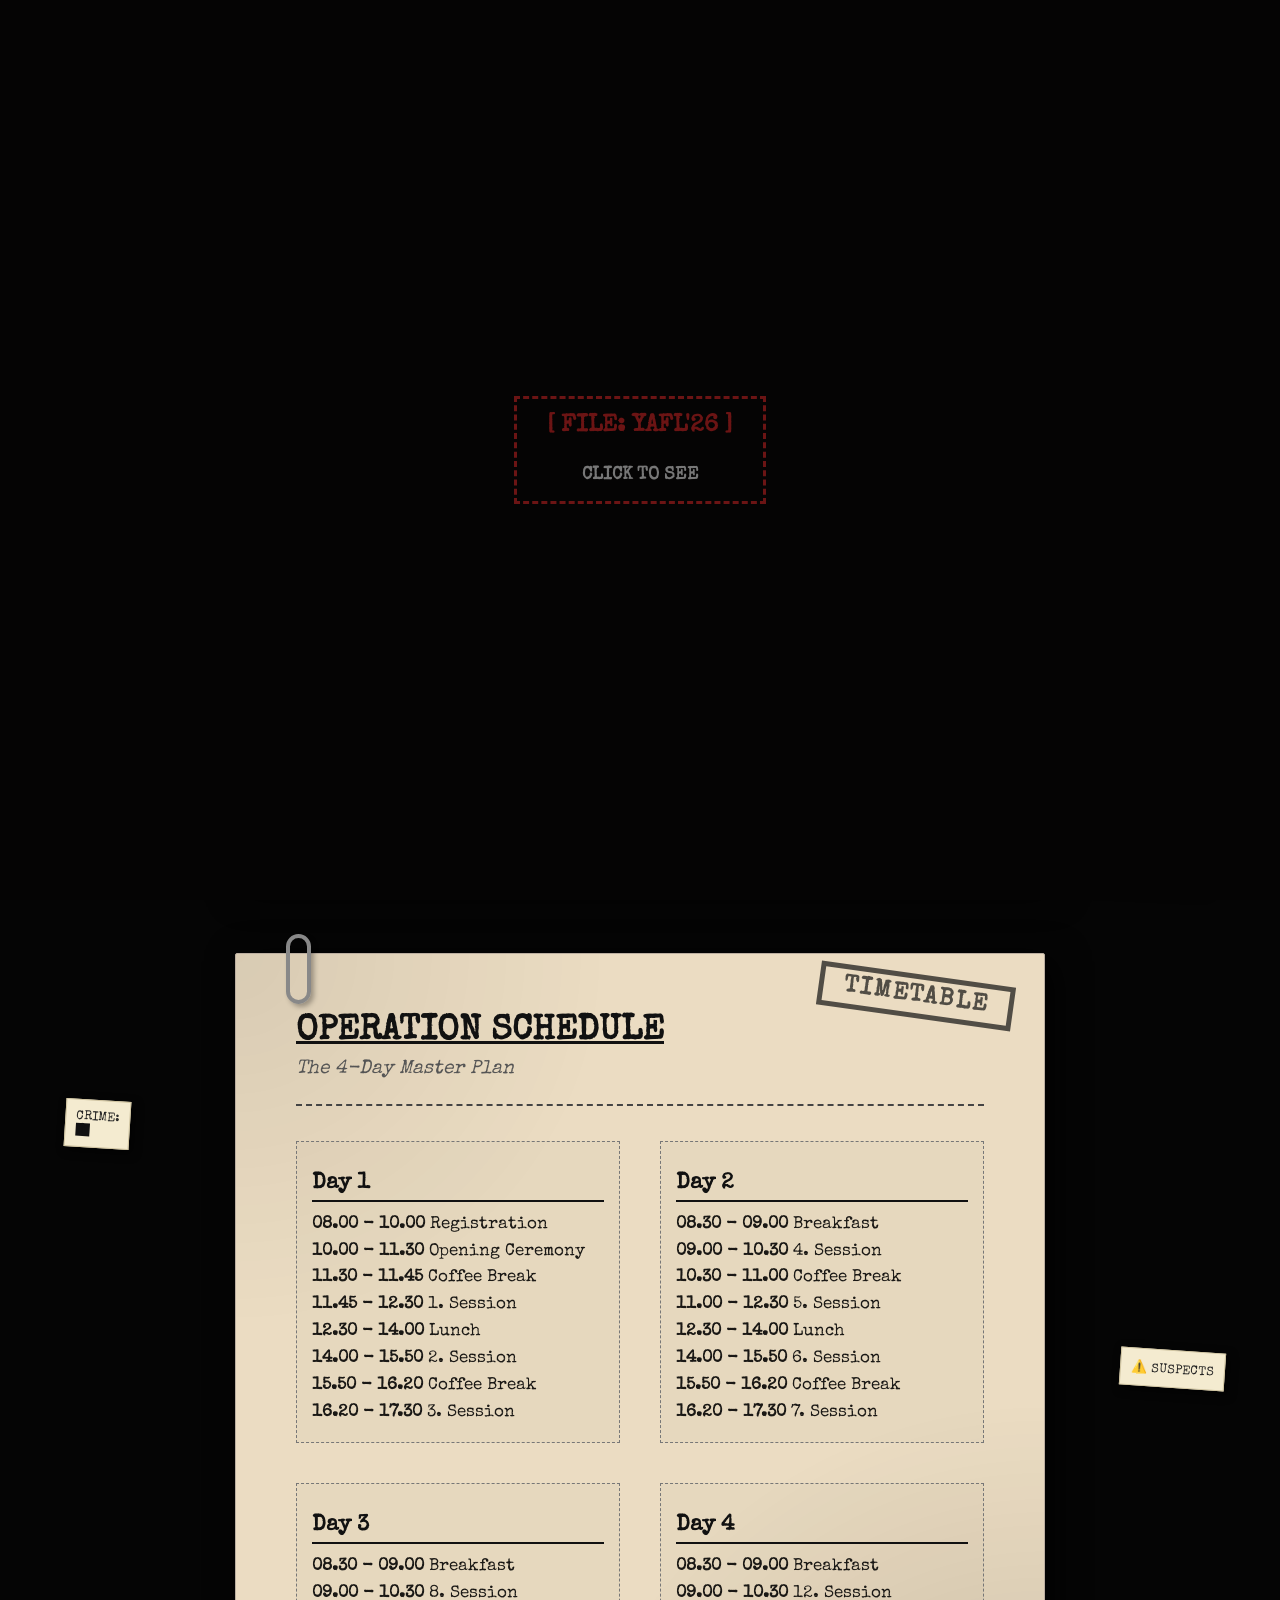
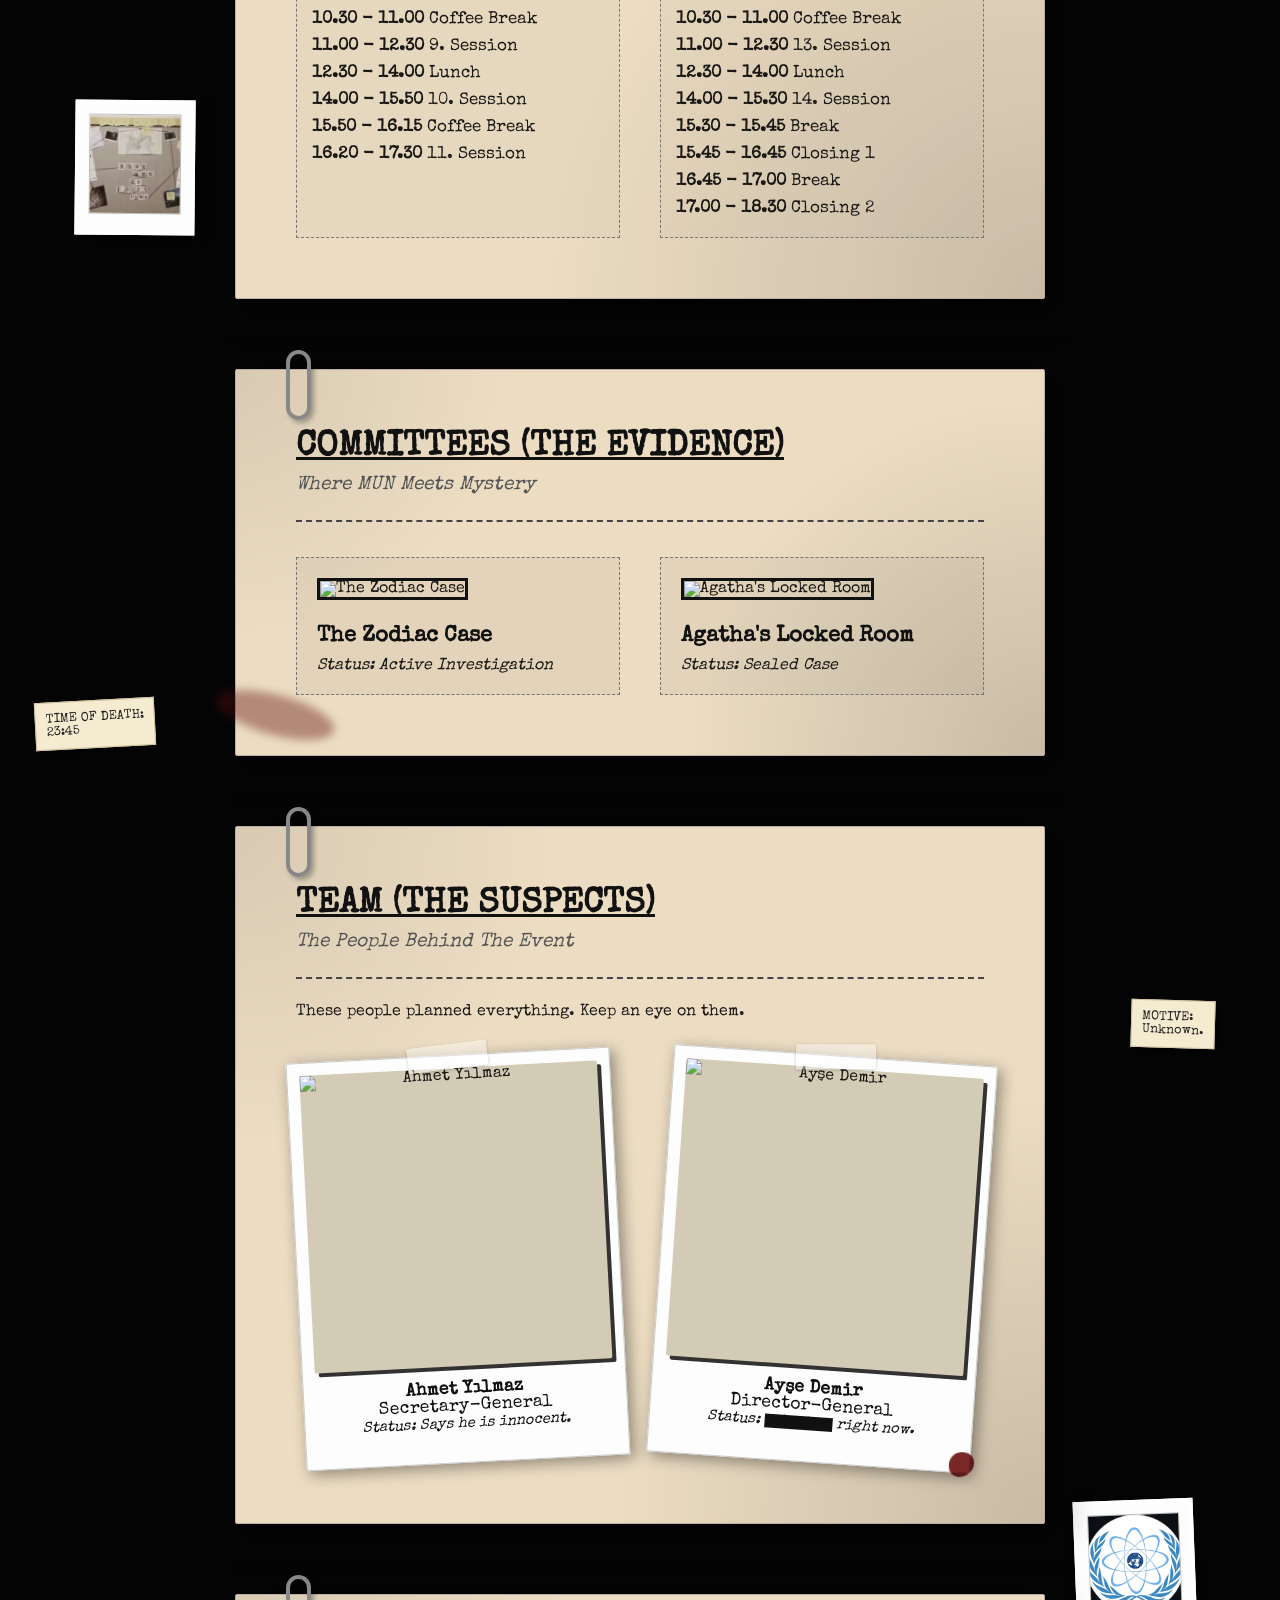
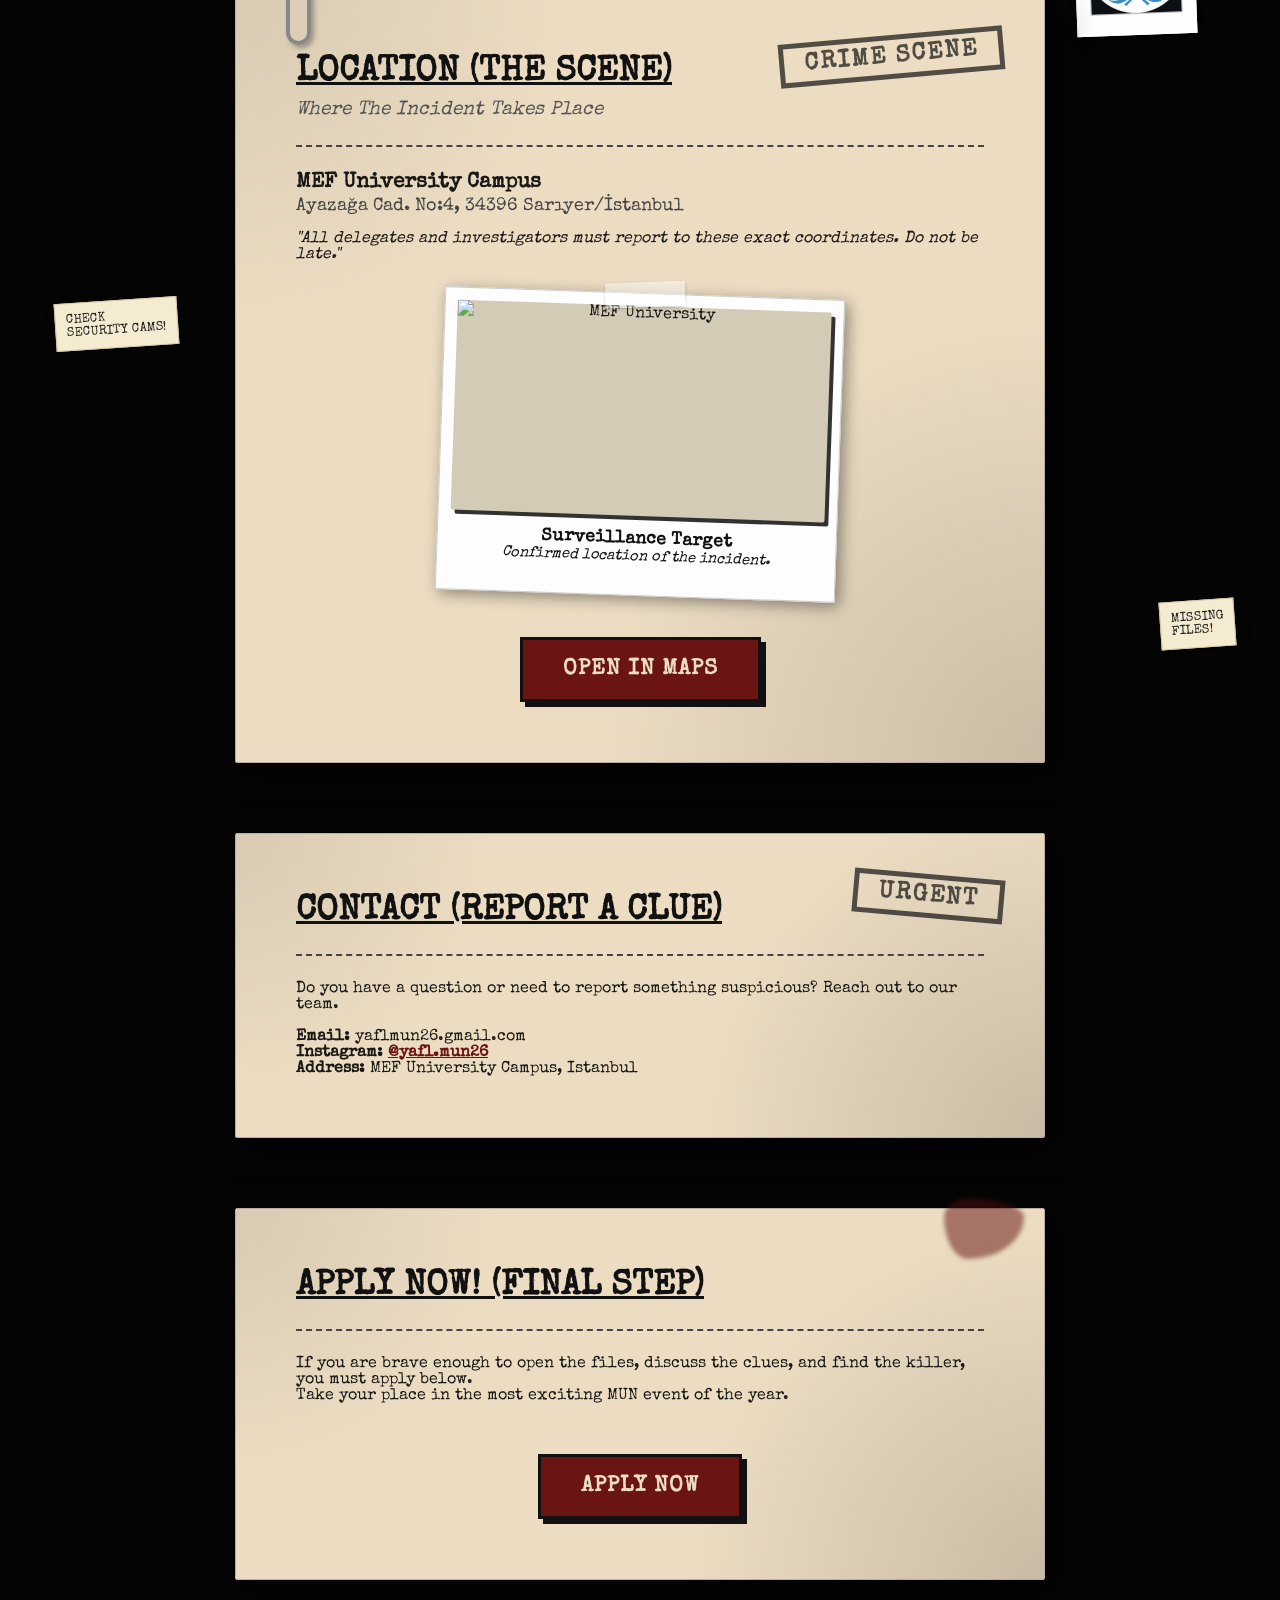
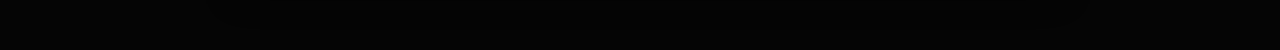
==== commit a86b8b02: "Update index.html" ====
--- a/index.html
+++ b/index.html
@@ -88,7 +88,195 @@
         </div>
     </section>
 
-    <!-- Schedule, Komiteler ve diğer bölümler aynen kalıyor... -->
+    <section id="schedule" class="main-content">
+        <div class="case-file">
+            <div class="paperclip"></div>
+            <div class="stamp" style="top: 20px; right: 30px; transform: rotate(8deg); border-color: #111; color: #111;">TIMETABLE</div>
+            
+            <h2 class="section-title">OPERATION SCHEDULE</h2>
+            <p class="subtitle">The 4-Day Master Plan</p>
+            <hr class="divider">
+            
+            <div class="grid-container">
+                <div class="grid-item" style="border: 1px dashed #777; padding: 15px; background: rgba(0,0,0,0.02);">
+                    <h3 style="border-bottom: 2px solid #111; padding-bottom: 5px; margin-bottom: 10px;">Day 1</h3>
+                    <ul style="list-style: none; font-size: 1.05rem; line-height: 1.6;">
+                        <li><strong>08.00 - 10.00</strong> Registration</li>
+                        <li><strong>10.00 - 11.30</strong> Opening Ceremony</li>
+                        <li><strong>11.30 - 11.45</strong> Coffee Break</li>
+                        <li><strong>11.45 - 12.30</strong> 1. Session</li>
+                        <li><strong>12.30 - 14.00</strong> Lunch</li>
+                        <li><strong>14.00 - 15.50</strong> 2. Session</li>
+                        <li><strong>15.50 - 16.20</strong> Coffee Break</li>
+                        <li><strong>16.20 - 17.30</strong> 3. Session</li>
+                    </ul>
+                </div>
+                
+                <div class="grid-item" style="border: 1px dashed #777; padding: 15px; background: rgba(0,0,0,0.02);">
+                    <h3 style="border-bottom: 2px solid #111; padding-bottom: 5px; margin-bottom: 10px;">Day 2</h3>
+                    <ul style="list-style: none; font-size: 1.05rem; line-height: 1.6;">
+                        <li><strong>08.30 - 09.00</strong> Breakfast</li>
+                        <li><strong>09.00 - 10.30</strong> 4. Session</li>
+                        <li><strong>10.30 - 11.00</strong> Coffee Break</li>
+                        <li><strong>11.00 - 12.30</strong> 5. Session</li>
+                        <li><strong>12.30 - 14.00</strong> Lunch</li>
+                        <li><strong>14.00 - 15.50</strong> 6. Session</li>
+                        <li><strong>15.50 - 16.20</strong> Coffee Break</li>
+                        <li><strong>16.20 - 17.30</strong> 7. Session</li>
+                    </ul>
+                </div>
+
+                <div class="grid-item" style="border: 1px dashed #777; padding: 15px; background: rgba(0,0,0,0.02);">
+                    <h3 style="border-bottom: 2px solid #111; padding-bottom: 5px; margin-bottom: 10px;">Day 3</h3>
+                    <ul style="list-style: none; font-size: 1.05rem; line-height: 1.6;">
+                        <li><strong>08.30 - 09.00</strong> Breakfast</li>
+                        <li><strong>09.00 - 10.30</strong> 8. Session</li>
+                        <li><strong>10.30 - 11.00</strong> Coffee Break</li>
+                        <li><strong>11.00 - 12.30</strong> 9. Session</li>
+                        <li><strong>12.30 - 14.00</strong> Lunch</li>
+                        <li><strong>14.00 - 15.50</strong> 10. Session</li>
+                        <li><strong>15.50 - 16.15</strong> Coffee Break</li>
+                        <li><strong>16.20 - 17.30</strong> 11. Session</li>
+                    </ul>
+                </div>
+
+                <div class="grid-item" style="border: 1px dashed #777; padding: 15px; background: rgba(0,0,0,0.02);">
+                    <h3 style="border-bottom: 2px solid #111; padding-bottom: 5px; margin-bottom: 10px;">Day 4</h3>
+                    <ul style="list-style: none; font-size: 1.05rem; line-height: 1.6;">
+                        <li><strong>08.30 - 09.00</strong> Breakfast</li>
+                        <li><strong>09.00 - 10.30</strong> 12. Session</li>
+                        <li><strong>10.30 - 11.00</strong> Coffee Break</li>
+                        <li><strong>11.00 - 12.30</strong> 13. Session</li>
+                        <li><strong>12.30 - 14.00</strong> Lunch</li>
+                        <li><strong>14.00 - 15.30</strong> 14. Session</li>
+                        <li><strong>15.30 - 15.45</strong> Break</li>
+                        <li><strong>15.45 - 16.45</strong> Closing 1</li>
+                        <li><strong>16.45 - 17.00</strong> Break</li>
+                        <li><strong>17.00 - 18.30</strong> Closing 2</li>
+                    </ul>
+                </div>
+            </div>
+        </div>
+    </section>
+
+    <section id="komiteler" class="main-content">
+        <div class="case-file">
+            <div class="paperclip"></div>
+            <div class="blood-stain smudge-1"></div>
+            
+            <h2 class="section-title">COMMITTEES (THE EVIDENCE)</h2>
+            <p class="subtitle">Where MUN Meets Mystery</p>
+            <hr class="divider">
+            
+            <div class="grid-container">
+                <div class="grid-item">
+                    <img src="komite1.jpg" class="komite-foto" alt="The Zodiac Case">
+                    <h3>The Zodiac Case</h3>
+                    <p><em>Status: Active Investigation</em></p>
+                </div>
+                
+                <div class="grid-item">
+                    <img src="komite2.jpg" class="komite-foto" alt="Agatha's Locked Room">
+                    <h3>Agatha's Locked Room</h3>
+                    <p><em>Status: Sealed Case</em></p>
+                </div>
+            </div>
+        </div>
+    </section>
+
+    <section id="ekip" class="main-content">
+        <div class="case-file">
+            <div class="paperclip"></div>
+            
+            <h2 class="section-title">TEAM (THE SUSPECTS)</h2>
+            <p class="subtitle">The People Behind The Event</p>
+            <hr class="divider">
+            <p>These people planned everything. Keep an eye on them.</p>
+            
+            <div class="grid-container">
+                <div class="polaroid">
+                    <div class="tape"></div>
+                    <img src="ahmet.jpg" class="kare-foto" style="border: none;" alt="Ahmet Yılmaz">
+                    <div class="polaroid-text">
+                        <strong>Ahmet Yılmaz</strong><br>Secretary-General<br>
+                        <em><small>Status: Says he is innocent.</small></em>
+                    </div>
+                </div>
+
+                <div class="polaroid">
+                    <div class="tape"></div>
+                    <div class="blood-stain drop-3"></div>
+                    <img src="ayse.jpg" class="kare-foto" style="border: none;" alt="Ayşe Demir">
+                    <div class="polaroid-text">
+                        <strong>Ayşe Demir</strong><br>Director-General<br>
+                        <em><small>Status: <span class="redacted">Missing</span> right now.</small></em>
+                    </div>
+                </div>
+            </div>
+        </div>
+    </section>
+
+    <section id="location" class="main-content">
+        <div class="case-file">
+            <div class="paperclip"></div>
+            <div class="stamp" style="color: #111; border-color: #111; transform: rotate(-5deg); right: 40px; top: 40px;">CRIME SCENE</div>
+            
+            <h2 class="section-title">LOCATION (THE SCENE)</h2>
+            <p class="subtitle">Where The Incident Takes Place</p>
+            <hr class="divider">
+            
+            <p style="font-size: 1.3rem; margin-bottom: 5px;"><strong>MEF University Campus</strong></p>
+            <p style="font-size: 1.1rem; color: #444;">Ayazağa Cad. No:4, 34396 Sarıyer/İstanbul</p>
+            <br>
+            <p style="font-style: italic;">"All delegates and investigators must report to these exact coordinates. Do not be late."</p>
+            
+            <div class="polaroid" style="max-width: 400px; margin: 30px auto; transform: rotate(2deg);">
+                <div class="tape"></div>
+                <img src="uni.jpg" class="kare-foto" style="border: none; aspect-ratio: 16/9;" alt="MEF University">
+                <div class="polaroid-text">
+                    <strong>Surveillance Target</strong><br>
+                    <em><small>Confirmed location of the incident.</small></em>
+                </div>
+            </div>
+            
+            <div class="center-btn" style="margin-top: 40px;">
+                <a href="https://maps.google.com/?q=MEF+University+Ayazaga+Istanbul" target="_blank" class="investigate-btn">OPEN IN MAPS</a>
+            </div>
+        </div>
+    </section>
+
+    <section id="contact" class="main-content">
+        <div class="case-file">
+            <div class="stamp" style="color: #111; border-color: #111; transform: rotate(5deg); right: 40px; top: 40px;">URGENT</div>
+            
+            <h2 class="section-title">CONTACT (REPORT A CLUE)</h2>
+            <hr class="divider">
+            
+            <p>Do you have a question or need to report something suspicious? Reach out to our team.</p>
+            <br>
+            <p><strong>Email:</strong> yaflmun26.gmail.com</p>
+            <p><strong>Instagram:</strong> <a href="#" style="color: #6b1414; font-weight: bold;">@yafl.mun26</a></p>
+            <p><strong>Address:</strong> MEF University Campus, Istanbul</p>
+        </div>
+    </section>
+
+    <section id="basvuru" class="main-content">
+        <div class="case-file">
+            <div class="blood-stain smudge-2"></div>
+            
+            <h2 class="section-title">APPLY NOW! (FINAL STEP)</h2>
+            <hr class="divider">
+            
+            <p>If you are brave enough to open the files, discuss the clues, and find the killer, you must apply below.</p>
+            <p>Take your place in the most exciting MUN event of the year.</p>
+            
+            <div class="center-btn">
+                <a href="https://forms.google.com" target="_blank" class="investigate-btn">APPLY NOW</a>
+            </div>
+        </div>
+    </section>
+
+    <div class="made-by-badge">Made by inamedia</div>
 
     <script>
         window.addEventListener('scroll', () => {
--- a/style.css
+++ b/style.css
@@ -69,7 +69,260 @@
     display: block;
 }
 
-/* Konumlar ve diğer stiller aynen burada kalacak... */
+.kaat1 { top: 120px; left: 20px; transform: rotate(-6deg); }
+.kaat2 { top: 1100px; left: 40px; transform: rotate(5deg); }
+.kaat3 { top: 220px; right: 20px; transform: rotate(8deg); }
+.kaat4 { top: 1350px; right: 30px; transform: rotate(-4deg); }
+.kaat5 { top: 2300px; left: 10px; transform: rotate(7deg); }
+.kaat6 { top: 2600px; right: 40px; transform: rotate(-5deg); }
+.kaat7 { top: 3500px; left: 30px; transform: rotate(-3deg); }
+.kaat8 { top: 3800px; right: 20px; transform: rotate(6deg); }
+
+.foto1 { top: 550px; left: 60px; transform: rotate(12deg); }
+.foto2 { top: 750px; right: 50px; transform: rotate(-10deg); }
+.foto3 { top: 1700px; left: 50px; transform: rotate(-8deg); }
+.foto4 { top: 3100px; right: 60px; transform: rotate(11deg); }
+
+.nav-bar {
+    background: #dcd3bf; 
+    border-bottom: 4px solid #6b1414; 
+    padding: 15px 0;
+    box-shadow: 0 5px 15px rgba(0,0,0,0.8);
+    position: sticky;
+    top: 0;
+    z-index: 1000;
+}
+
+.nav-container {
+    max-width: 1000px;
+    margin: 0 auto;
+    display: flex;
+    justify-content: space-between;
+    align-items: center;
+    padding: 0 20px;
+}
+
+.logo {
+    font-weight: bold;
+    font-size: 1.4rem;
+    color: #6b1414;
+    text-shadow: 1px 1px 0px rgba(0,0,0,0.2);
+}
+
+.nav-links { list-style: none; display: flex; align-items: center; gap: 30px; }
+.nav-links a { text-decoration: none; color: #1a1815; font-size: 1.1rem; font-weight: bold; transition: 0.3s; }
+.nav-links a:hover { color: #6b1414; }
+
+.btn-apply-main {
+    background: #6b1414;
+    color: #ebdcc2 !important;
+    text-decoration: none;
+    padding: 10px 25px; 
+    font-size: 1.3rem; 
+    font-weight: bold;
+    border-radius: 3px;
+    border: 2px solid #111;
+    box-shadow: 4px 4px 0px #111;
+    transition: all 0.2s;
+    letter-spacing: 1px;
+}
+.btn-apply-main:hover {
+    transform: translate(3px, 3px);
+    box-shadow: 1px 1px 0px #111;
+    background: #111;
+}
+
+.main-content {
+    max-width: 850px;
+    margin: 70px auto; 
+    padding: 0 20px;
+    scroll-margin-top: 80px; 
+    position: relative;
+    z-index: 5; 
+}
+
+.case-file {
+    background: #ebdcc2; 
+    background-image: radial-gradient(circle at 100% 100%, rgba(0,0,0,0.15) 0%, transparent 40%),
+                      radial-gradient(circle at 0% 0%, rgba(0,0,0,0.08) 0%, transparent 30%);
+    padding: 60px;
+    position: relative;
+    box-shadow: 8px 8px 35px rgba(0,0,0,0.9);
+    border: 1px solid #bbaea0;
+    border-radius: 2px;
+}
+
+.paperclip {
+    position: absolute;
+    top: -20px;
+    left: 50px;
+    width: 25px;
+    height: 70px;
+    border: 4px solid #888;
+    border-radius: 15px;
+    background: transparent;
+    box-shadow: 3px 3px 5px rgba(0,0,0,0.3);
+    z-index: 10;
+}
+
+.blood-stain {
+    position: absolute;
+    background: #6b0f0f;
+    mix-blend-mode: multiply; 
+    opacity: 0.75;
+    filter: blur(0.5px);
+    pointer-events: none;
+}
+.drop-1 { width: 35px; height: 40px; border-radius: 40% 60% 70% 30% / 40% 50% 60% 50%; top: 50px; right: 80px; }
+.drop-2 { width: 12px; height: 12px; border-radius: 50%; top: 85px; right: 55px; }
+.drop-3 { width: 25px; height: 25px; border-radius: 50% 40% 60% 40%; bottom: -5px; right: -5px; opacity: 0.9; }
+.smudge-1 { width: 120px; height: 40px; border-radius: 50%; bottom: 20px; left: -20px; opacity: 0.4; filter: blur(4px); transform: rotate(15deg); }
+.smudge-2 { width: 80px; height: 60px; border-radius: 30% 70% 70% 30% / 30% 30% 70% 70%; top: -10px; right: 20px; opacity: 0.5; filter: blur(2px); }
+
+.redacted { background-color: #111; color: #111; padding: 0 4px; user-select: none; }
+
+.stamp {
+    position: absolute;
+    top: 40px; right: 50px;
+    border: 5px solid #8a1313;
+    color: #8a1313;
+    font-size: 1.5rem;
+    padding: 5px 20px;
+    transform: rotate(15deg);
+    font-weight: bold;
+    opacity: 0.7;
+    text-transform: uppercase;
+    letter-spacing: 2px;
+}
+
+.main-title { font-size: 3.2rem; color: #111; margin-bottom: 5px; border-bottom: 3px solid #111; display: inline-block; padding-bottom: 5px;}
+.subtitle { font-size: 1.2rem; color: #555; margin-top: 10px; margin-bottom: 20px; font-style: italic; }
+.section-title { font-size: 2.2rem; color: #111; margin-bottom: 10px; text-decoration: underline; }
+.divider { border: 0; border-top: 2px dashed #444; margin: 25px 0; }
+.case-details p { font-size: 1.2rem; margin-bottom: 12px; border-bottom: 1px solid rgba(0,0,0,0.1); padding-bottom: 5px; }
+
+.letter-section { margin-top: 40px; }
+.letter-section h2 { font-size: 1.5rem; margin-bottom: 15px; color: #111; }
+.letter-section p { font-size: 1.15rem; line-height: 1.7; margin-bottom: 15px; }
+.letter-section ul { list-style-type: none; margin-top: 10px; }
+.letter-section ul li { font-size: 1.15rem; margin-bottom: 8px; font-weight: bold; }
+
+.grid-container {
+    display: grid;
+    grid-template-columns: 1fr 1fr;
+    gap: 40px;
+    margin-top: 35px;
+}
+
+.grid-item {
+    background: rgba(0,0,0,0.04);
+    padding: 20px;
+    border: 1px dashed #777;
+    position: relative;
+}
+.grid-item h3 { margin: 15px 0 10px 0; color: #111; font-size: 1.4rem;}
+
+.komite-foto {
+    width: 100%;
+    aspect-ratio: 16/9;
+    object-fit: cover;
+    border: 3px solid #111;
+    margin-bottom: 10px;
+}
+
+.polaroid {
+    background: #fdfdfd;
+    padding: 12px 12px 30px 12px;
+    box-shadow: 4px 4px 15px rgba(0,0,0,0.4);
+    border: 1px solid #ccc;
+    text-align: center;
+    position: relative;
+    transform: rotate(-3deg);
+    transition: transform 0.3s, z-index 0.3s;
+}
+.polaroid:nth-child(even) { transform: rotate(4deg); }
+.polaroid:hover { transform: scale(1.08) rotate(0deg); z-index: 10; }
+
+.tape {
+    position: absolute;
+    top: -12px; left: 50%;
+    transform: translateX(-50%) rotate(-4deg);
+    width: 80px; height: 25px;
+    background: rgba(255, 255, 255, 0.4);
+    box-shadow: 0 1px 3px rgba(0,0,0,0.2);
+    border: 1px solid rgba(255,255,255,0.1);
+    z-index: 5;
+}
+.polaroid-text { margin-top: 15px; font-size: 1.1rem; color: #111;}
+
+.kare-foto {
+    width: 100%;
+    aspect-ratio: 1 / 1; 
+    object-fit: cover; 
+    border: 3px solid #111;
+    background-color: #d3cbb5; 
+    box-shadow: 4px 4px 0px rgba(0,0,0,0.8); 
+    border-radius: 2px;
+    display: block; 
+}
+
+.center-btn { display: flex; justify-content: center; margin-top: 50px; }
+.investigate-btn {
+    display: inline-block;
+    background: #6b1414;
+    color: #ebdcc2;
+    text-decoration: none;
+    padding: 18px 40px;
+    font-size: 1.4rem;
+    font-weight: bold;
+    border: 3px solid #111;
+    box-shadow: 5px 5px 0px #111;
+    transition: all 0.2s;
+    letter-spacing: 1px;
+}
+.investigate-btn:hover {
+    background: #111;
+    color: #ebdcc2;
+    box-shadow: 0px 0px 0px #111;
+    transform: translate(5px, 5px);
+}
+
+#intro-screen {
+    position: fixed; top: 0; left: 0; width: 100%; height: 100vh;
+    background-color: #050404; z-index: 99999;
+    display: flex; justify-content: center; align-items: center;
+    animation: removeIntro 1s ease-in-out 3.5s forwards; 
+}
+.spotlight {
+    position: absolute; width: 100%; height: 100%;
+    background: radial-gradient(circle at center, rgba(255, 255, 255, 0.3) 0%, rgba(5, 4, 4, 1) 50%);
+    opacity: 0; animation: pulseLight 3.5s ease-in-out forwards;
+}
+.sherlock-silhouette {
+    position: relative; width: 300px; height: 400px; 
+    background-image: url('siluet.png'); 
+    background-size: contain; background-repeat: no-repeat; background-position: center;
+    z-index: 10; opacity: 0;
+    filter: brightness(0) drop-shadow(0px 0px 15px rgba(0,0,0,0.8));
+    animation: shadowAppear 3.5s ease-in-out forwards;
+}
+
+@keyframes pulseLight { 0% { opacity: 0; } 40% { opacity: 1; } 80% { opacity: 1; } 100% { opacity: 0; } }
+@keyframes shadowAppear { 0% { opacity: 0; transform: scale(0.9); } 40% { opacity: 1; transform: scale(1); } 80% { opacity: 1; transform: scale(1); } 100% { opacity: 0; transform: scale(1.1); } }
+@keyframes removeIntro { 0% { opacity: 1; } 100% { opacity: 0; visibility: hidden; pointer-events: none; } }
+
+#giris-ekrani {
+    position: fixed; top: 0; left: 0; width: 100%; height: 100vh;
+    background-color: #050404; z-index: 999999; 
+    display: flex; justify-content: center; align-items: center;
+}
+
+.made-by-badge {
+    position: fixed; bottom: 15px; right: 20px;
+    color: #8a1313; opacity: 0.8; font-size: 0.85rem;
+    font-weight: bold; letter-spacing: 1px; z-index: 9999;
+    pointer-events: none; user-select: none; 
+}
 
 @media (max-width: 850px) {
     .nav-bar { padding-top: 15px; padding-bottom: 15px; }
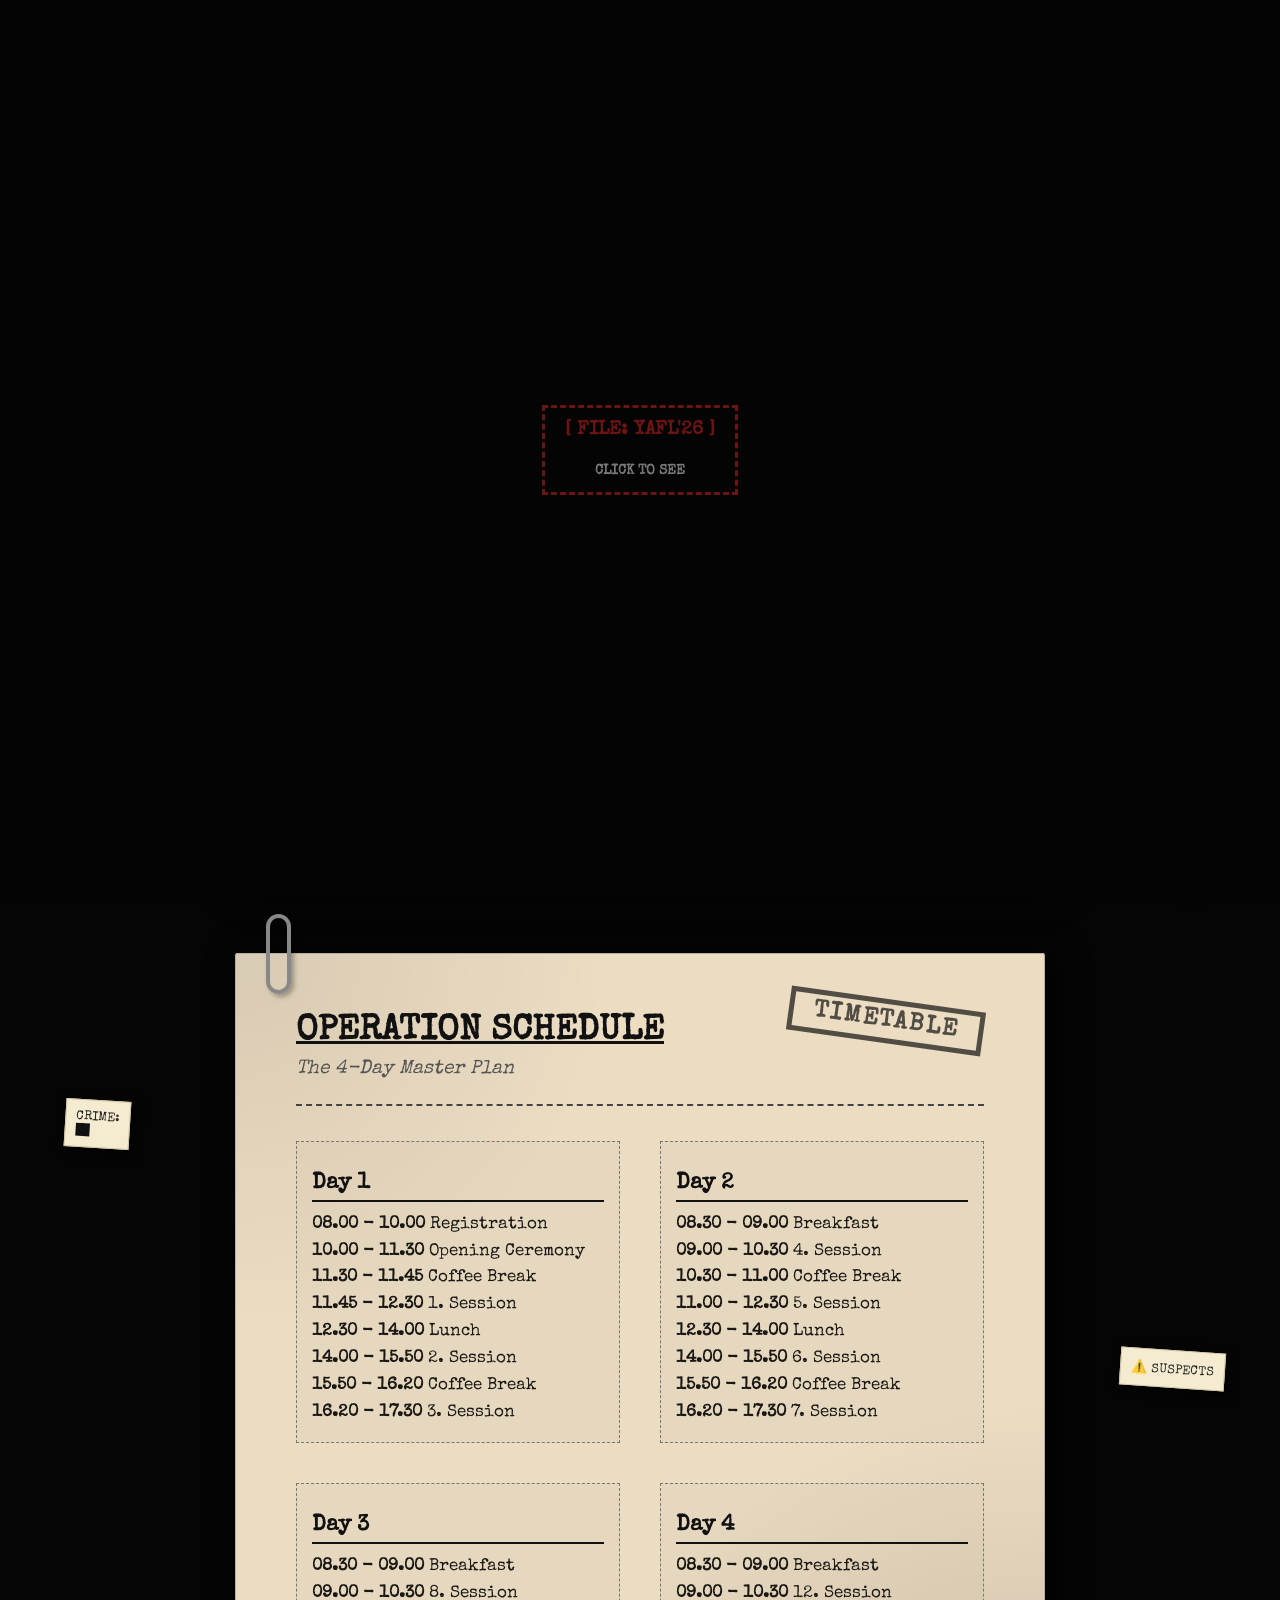
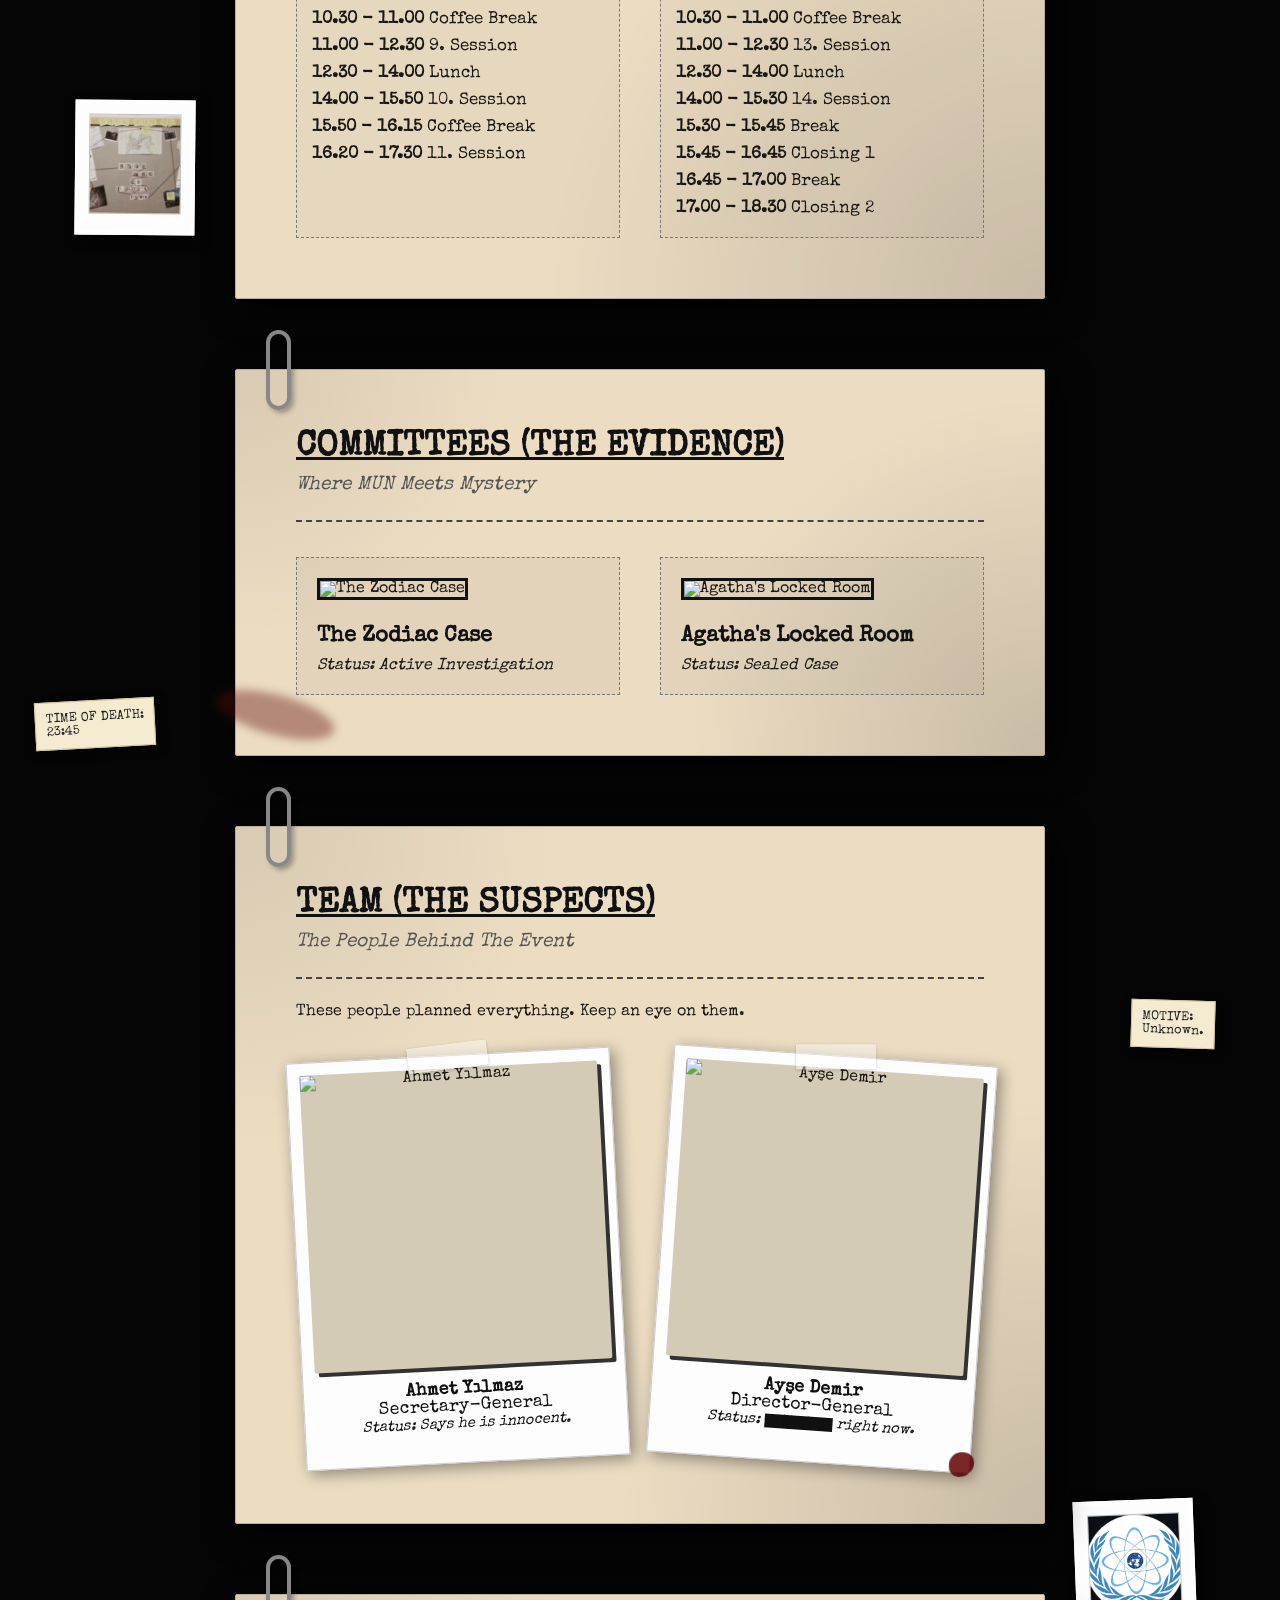
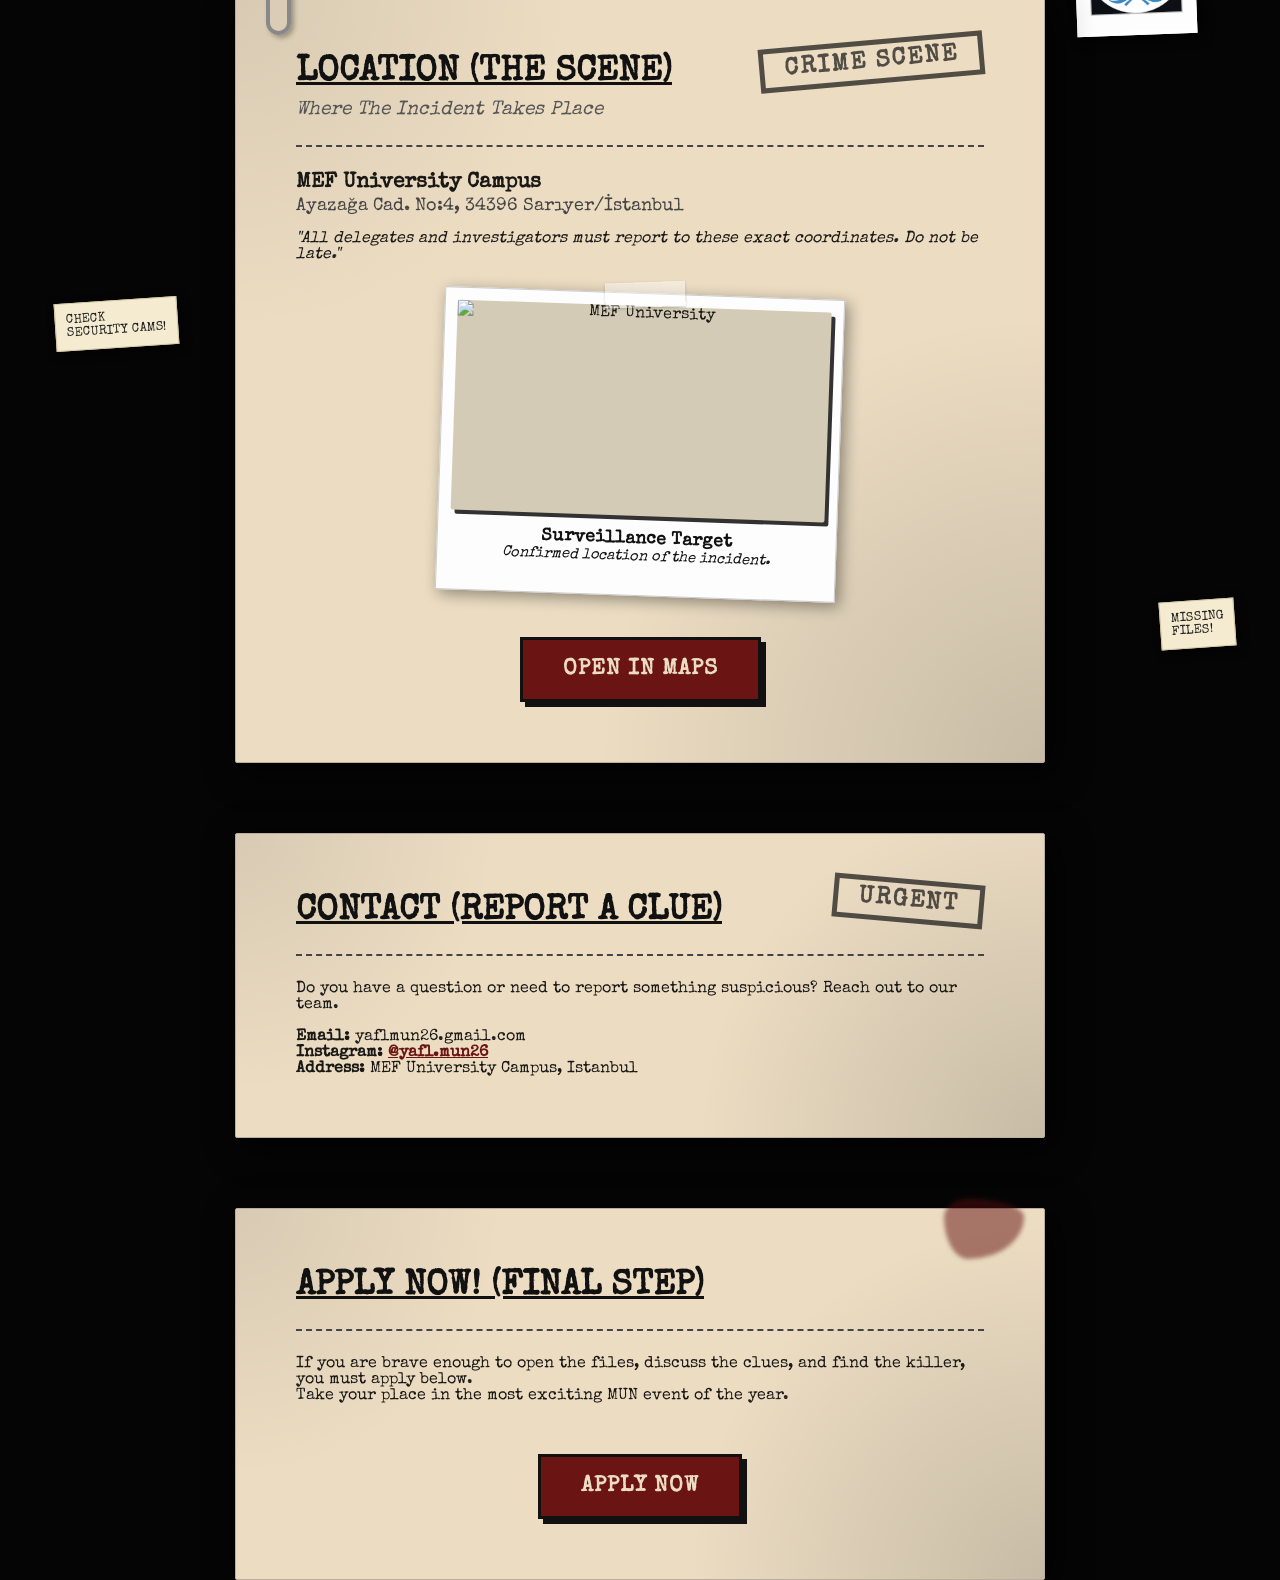
==== commit 031b19ee: "Update index.html" ====
--- a/index.html
+++ b/index.html
@@ -7,13 +7,13 @@
     <link href="https://fonts.googleapis.com/css2?family=Special+Elite&display=swap" rel="stylesheet">
     <link rel="stylesheet" href="style.css">
 </head>
-<body>    
+<body style="overflow-y: hidden;">    
     
     <audio id="gizem-sesi" src="ses.mp3"></audio>
 
     <div id="giris-ekrani" onclick="dosyayiAc()">
-        <p style="color: #6b1414; font-size: 1.5rem; border: 3px dashed #6b1414; padding: 15px 30px; cursor: pointer; text-align: center; font-weight: bold;">
-            [ FILE: YAFL'26 ]<br><br><span style="font-size: 1.1rem; color: #777;">CLICK TO SEE</span>
+        <p style="color: #6b1414; font-size: 1.2rem; border: 3px dashed #6b1414; padding: 12px 20px; cursor: pointer; text-align: center; font-weight: bold; max-width: 85vw; margin: 0 auto; box-sizing: border-box;">
+            [ FILE: YAFL'26 ]<br><br><span style="font-size: 0.9rem; color: #777;">CLICK TO SEE</span>
         </p>
     </div>
 
@@ -91,7 +91,7 @@
     <section id="schedule" class="main-content">
         <div class="case-file">
             <div class="paperclip"></div>
-            <div class="stamp" style="top: 20px; right: 30px; transform: rotate(8deg); border-color: #111; color: #111;">TIMETABLE</div>
+            <div class="stamp" style="top: 45px; right: 60px; transform: rotate(8deg); border-color: #111; color: #111;">TIMETABLE</div>
             
             <h2 class="section-title">OPERATION SCHEDULE</h2>
             <p class="subtitle">The 4-Day Master Plan</p>
@@ -219,7 +219,7 @@
     <section id="location" class="main-content">
         <div class="case-file">
             <div class="paperclip"></div>
-            <div class="stamp" style="color: #111; border-color: #111; transform: rotate(-5deg); right: 40px; top: 40px;">CRIME SCENE</div>
+            <div class="stamp" style="color: #111; border-color: #111; transform: rotate(-5deg); right: 60px; top: 45px;">CRIME SCENE</div>
             
             <h2 class="section-title">LOCATION (THE SCENE)</h2>
             <p class="subtitle">Where The Incident Takes Place</p>
@@ -247,7 +247,7 @@
 
     <section id="contact" class="main-content">
         <div class="case-file">
-            <div class="stamp" style="color: #111; border-color: #111; transform: rotate(5deg); right: 40px; top: 40px;">URGENT</div>
+            <div class="stamp" style="color: #111; border-color: #111; transform: rotate(5deg); right: 60px; top: 45px;">URGENT</div>
             
             <h2 class="section-title">CONTACT (REPORT A CLUE)</h2>
             <hr class="divider">
@@ -290,8 +290,6 @@
         function dosyayiAc() {
             document.getElementById('giris-ekrani').style.display = 'none';
             document.getElementById('intro-screen').style.display = 'flex';
-            
-            document.body.style.overflowY = 'hidden';
             
             setTimeout(() => {
                 document.body.style.overflowY = 'auto';
--- a/style.css
+++ b/style.css
@@ -1,3 +1,7 @@
+html, body {
+    height: 100%;
+}
+
 * {
     margin: 0;
     padding: 0;
@@ -154,10 +158,10 @@
 
 .paperclip {
     position: absolute;
-    top: -20px;
-    left: 50px;
+    top: -40px; 
+    left: 30px;
     width: 25px;
-    height: 70px;
+    height: 80px;
     border: 4px solid #888;
     border-radius: 15px;
     background: transparent;
@@ -181,9 +185,11 @@
 
 .redacted { background-color: #111; color: #111; padding: 0 4px; user-select: none; }
 
+/* MÜHÜRLER BİRAZ DAHA ORTALANDI, BAŞLIKLARA DEĞMİYOR */
 .stamp {
     position: absolute;
-    top: 40px; right: 50px;
+    top: 45px; 
+    right: 60px;
     border: 5px solid #8a1313;
     color: #8a1313;
     font-size: 1.5rem;
@@ -193,6 +199,7 @@
     opacity: 0.7;
     text-transform: uppercase;
     letter-spacing: 2px;
+    z-index: 5;
 }
 
 .main-title { font-size: 3.2rem; color: #111; margin-bottom: 5px; border-bottom: 3px solid #111; display: inline-block; padding-bottom: 5px;}
@@ -288,7 +295,7 @@
 }
 
 #intro-screen {
-    position: fixed; top: 0; left: 0; width: 100%; height: 100vh;
+    position: fixed; top: 0; left: 0; width: 100vw; height: 100dvh;
     background-color: #050404; z-index: 99999;
     display: flex; justify-content: center; align-items: center;
     animation: removeIntro 1s ease-in-out 3.5s forwards; 
@@ -312,7 +319,7 @@
 @keyframes removeIntro { 0% { opacity: 1; } 100% { opacity: 0; visibility: hidden; pointer-events: none; } }
 
 #giris-ekrani {
-    position: fixed; top: 0; left: 0; width: 100%; height: 100vh;
+    position: fixed; top: 0; left: 0; width: 100vw; height: 100dvh;
     background-color: #050404; z-index: 999999; 
     display: flex; justify-content: center; align-items: center;
 }
@@ -341,7 +348,19 @@
     .case-details p, .letter-section p, .letter-section ul li { font-size: 1rem; }
     
     .grid-container { grid-template-columns: 1fr; gap: 20px; }
-    .stamp { font-size: 0.85rem !important; top: 15px !important; left: 50% !important; right: auto !important; transform: translateX(-50%) rotate(5deg) !important; white-space: nowrap; }
+    
+    /* MOBİL MÜHÜRLER DENGELENDİ, TAŞMA YAPMAZ */
+    .stamp { 
+        font-size: 0.85rem !important; 
+        padding: 5px 10px !important;
+        top: 20px !important; 
+        right: 25px !important; 
+        left: auto !important; 
+        transform: rotate(12deg) !important; 
+        white-space: nowrap; 
+        border-width: 3px !important;
+    }
+    
     .sherlock-silhouette { width: 180px; height: 280px; }
     
     .sorgu-tahtasi { display: none; }
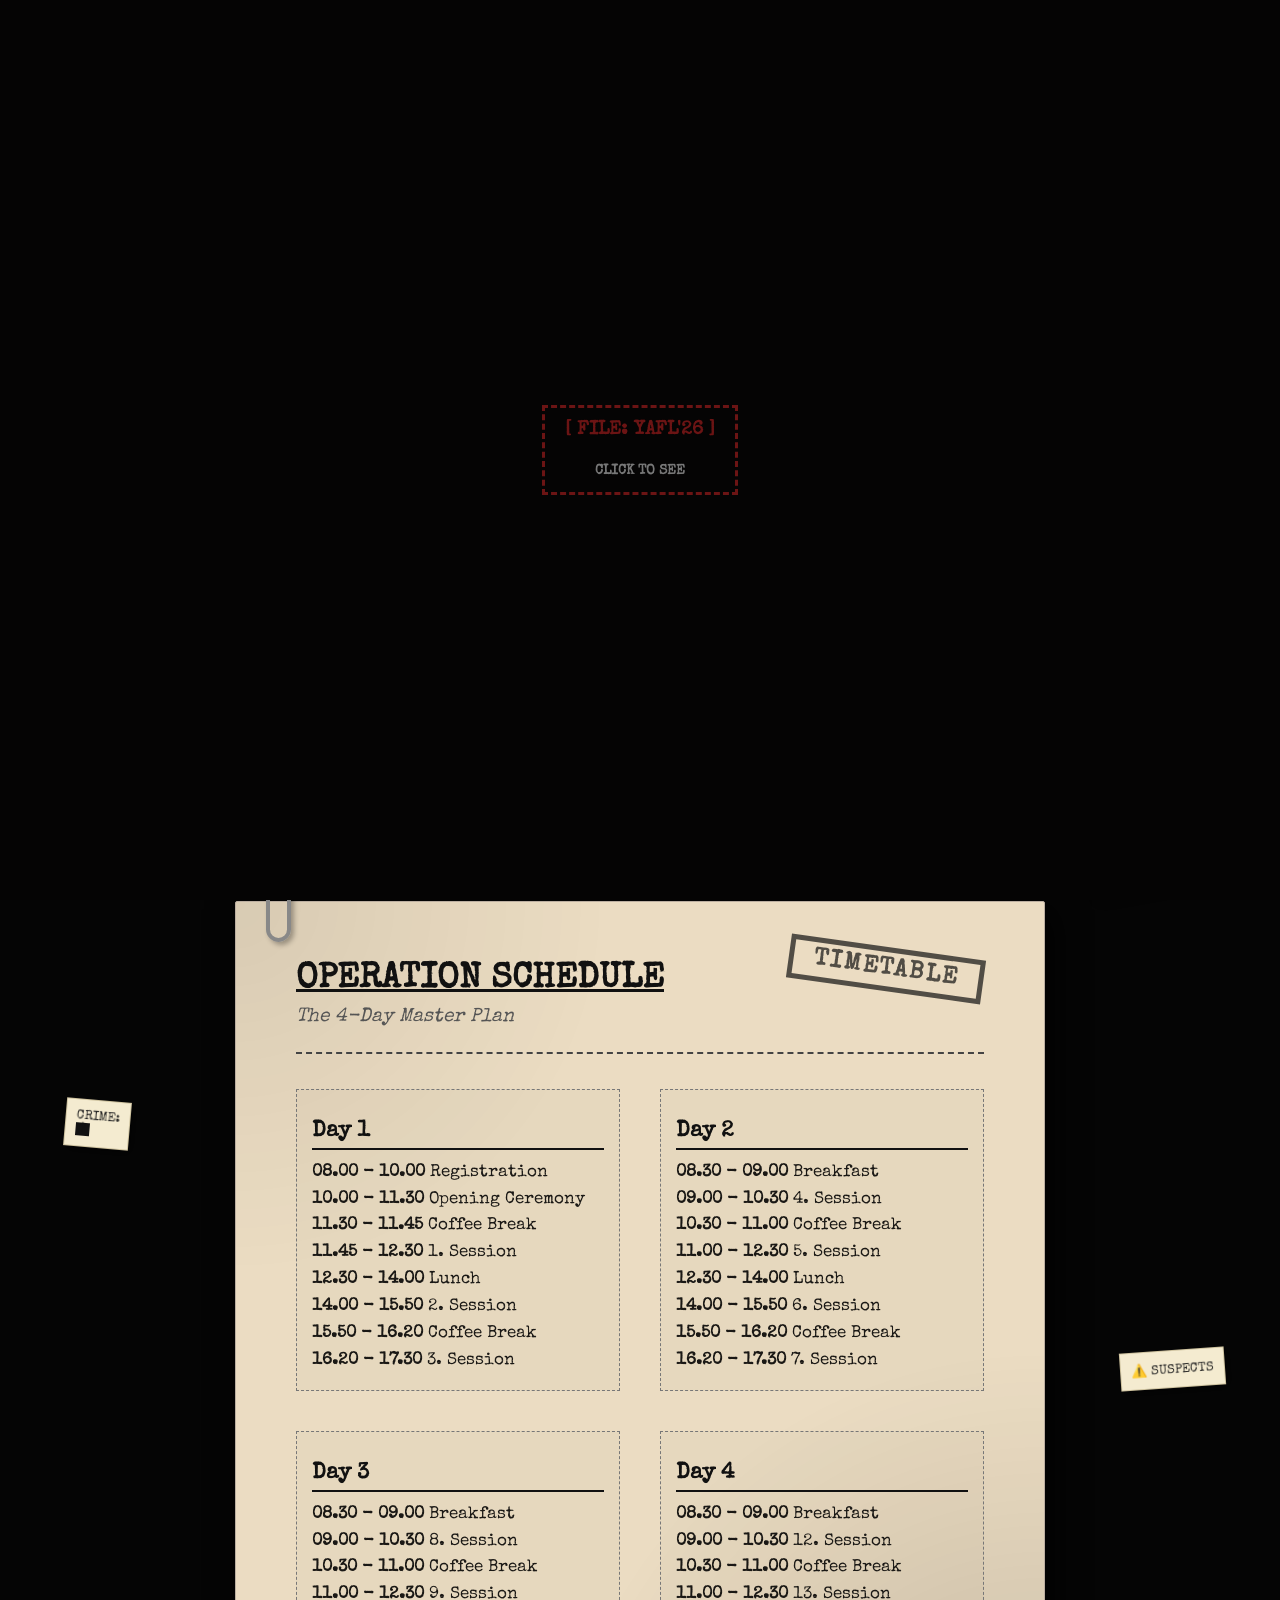
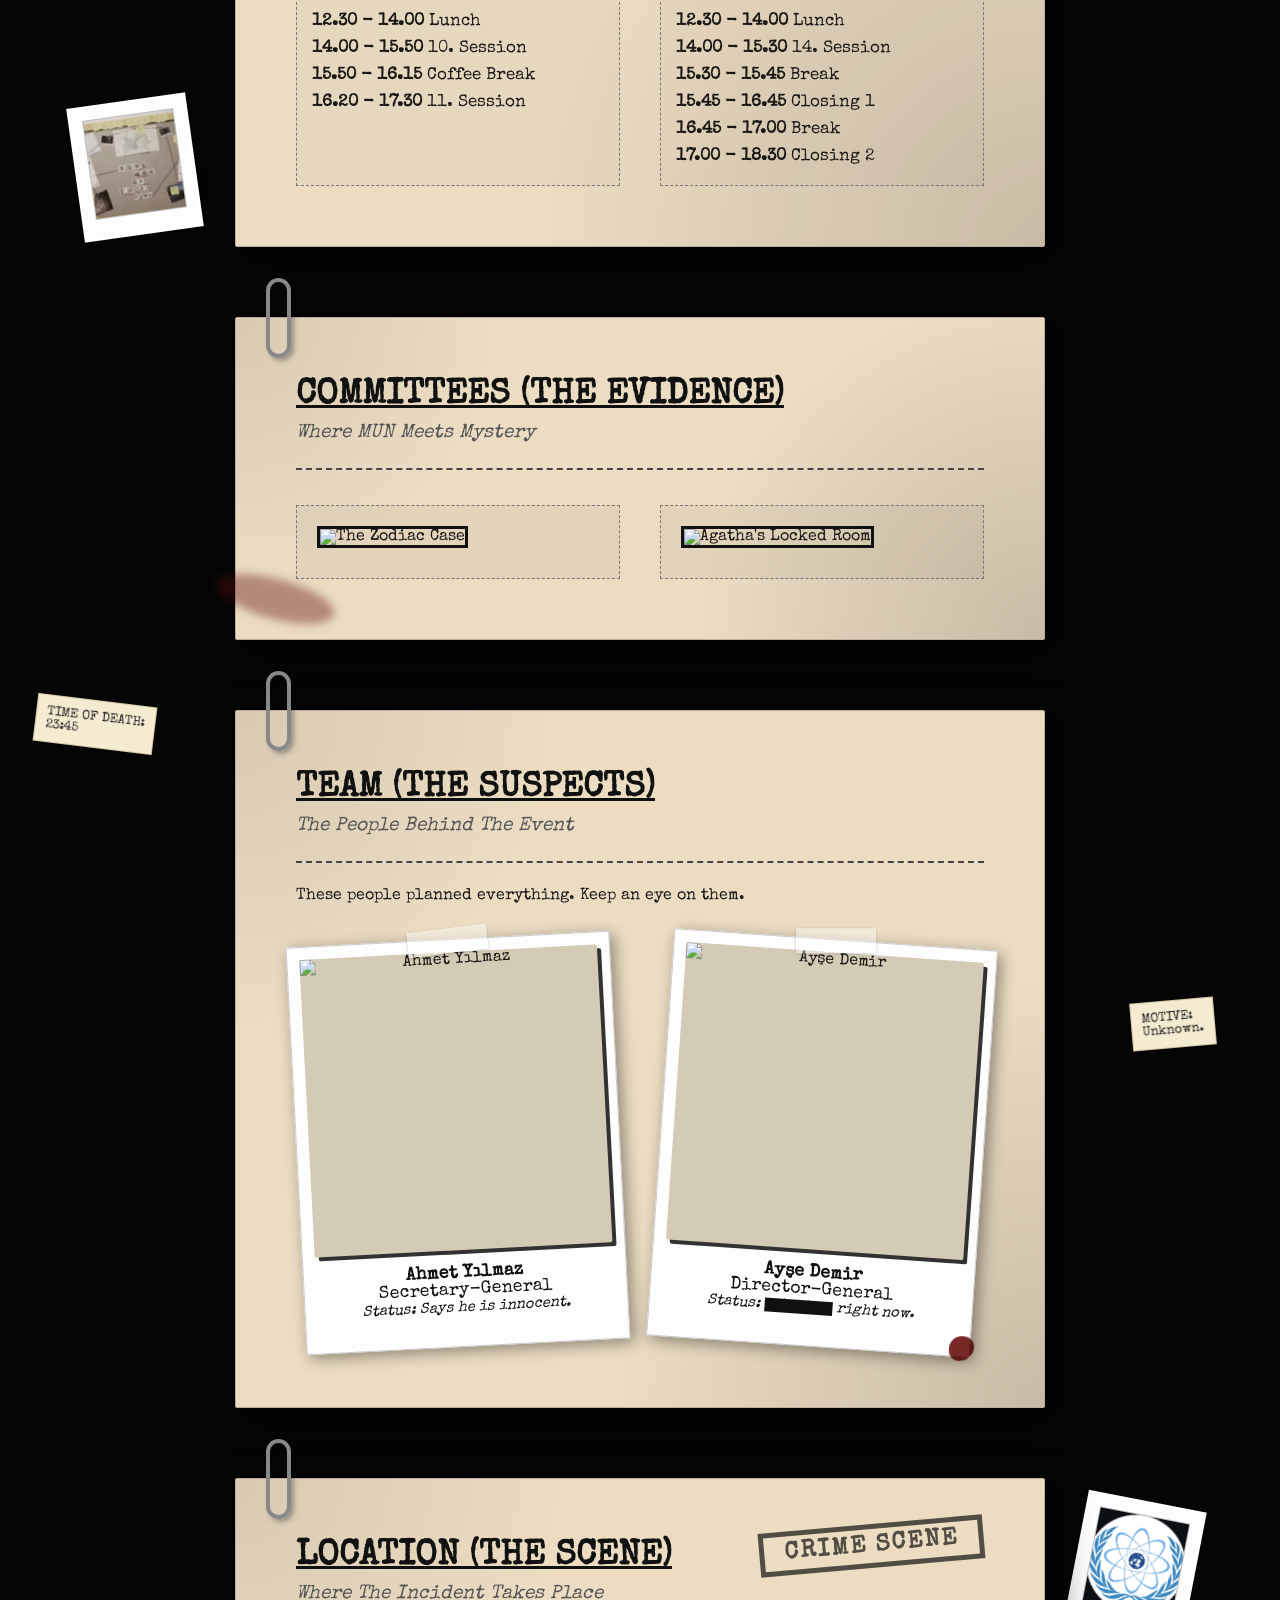
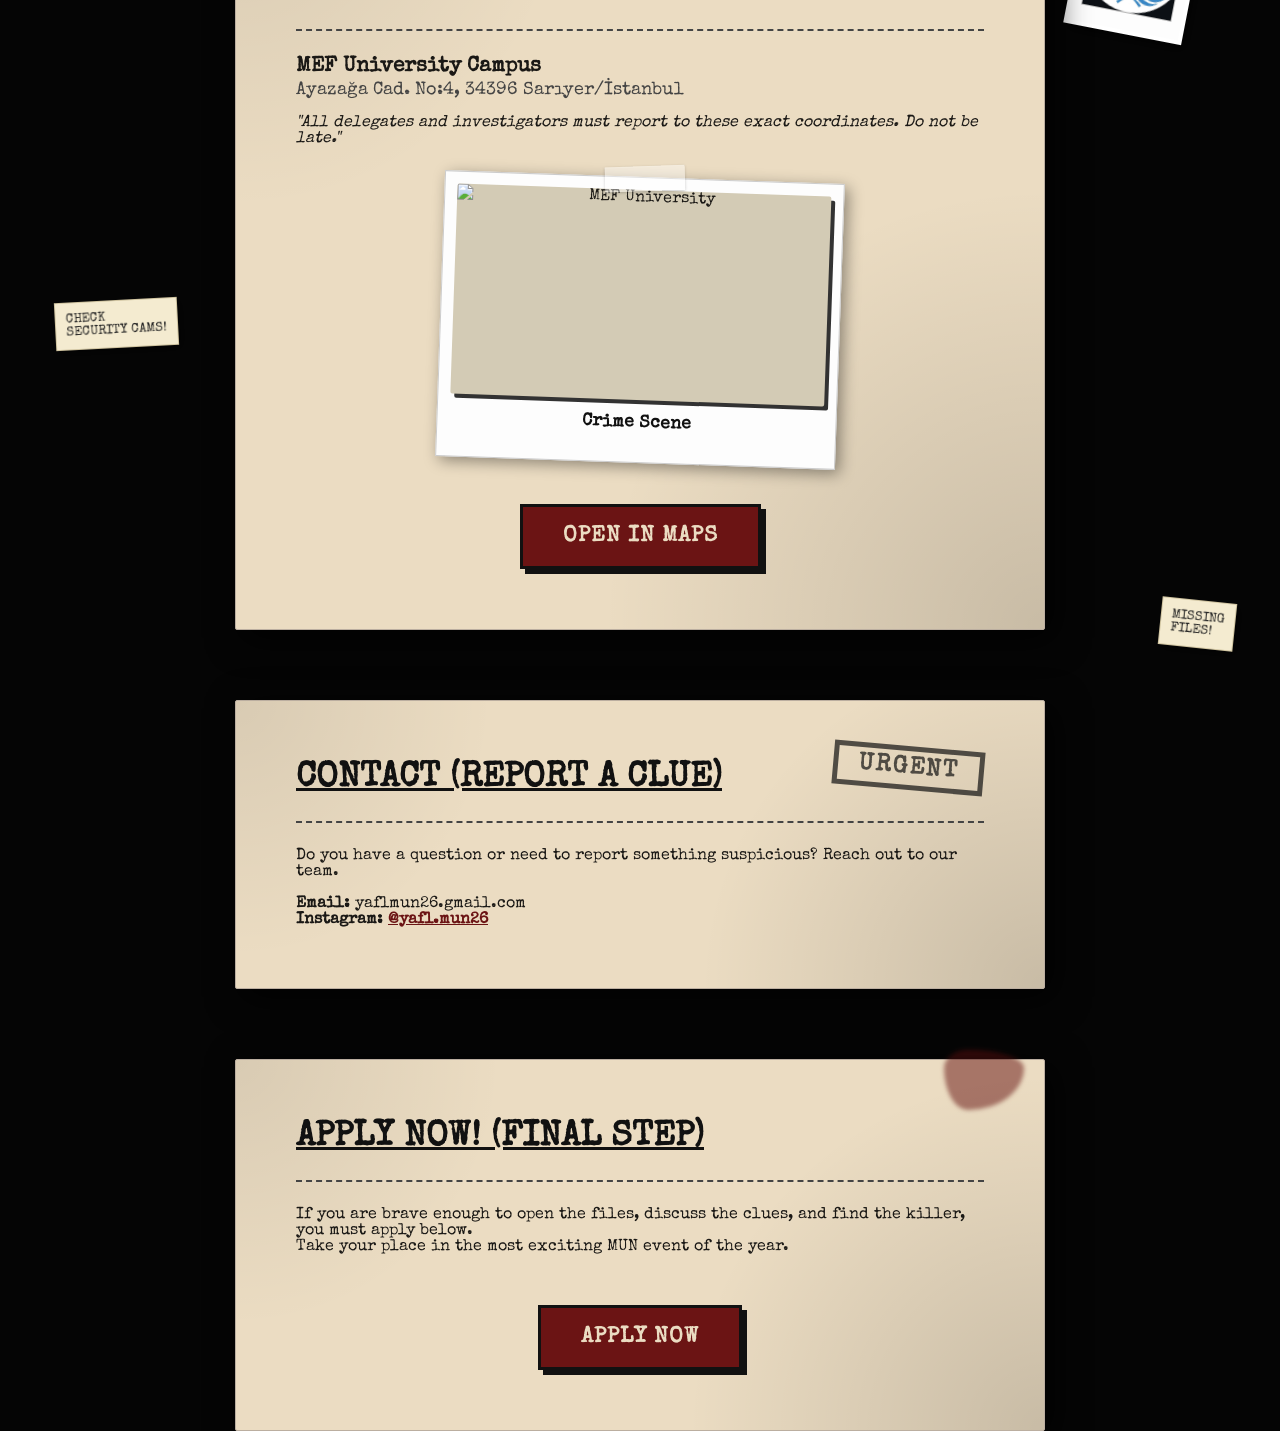
==== commit ea3a20ad: "Update index.html" ====
--- a/index.html
+++ b/index.html
@@ -7,7 +7,7 @@
     <link href="https://fonts.googleapis.com/css2?family=Special+Elite&display=swap" rel="stylesheet">
     <link rel="stylesheet" href="style.css">
 </head>
-<body style="overflow-y: hidden;">    
+<body class="ios-lock">    
     
     <audio id="gizem-sesi" src="ses.mp3"></audio>
 
@@ -77,13 +77,6 @@
                 <p>Dear Delegates,</p>
                 <p>Welcome to YAFLMUN'26. This year, we are mixing a standard Model UN conference with a Murder Mystery. You are not just delegates; you are also detectives trying to find the truth.</p>
                 <p>Are you ready to find the clues, write your resolutions, and solve the mystery before time runs out? We are waiting for you.</p>
-                <br>
-                <h3></h3>
-                <ul>
-                    <li></li>
-                    <li></li>
-                    <li><span class="redacted"></span></li>
-                </ul>
             </div>
         </div>
     </section>
@@ -171,14 +164,10 @@
             <div class="grid-container">
                 <div class="grid-item">
                     <img src="komite1.jpg" class="komite-foto" alt="The Zodiac Case">
-                    <h3>The Zodiac Case</h3>
-                    <p><em>Status: Active Investigation</em></p>
                 </div>
                 
                 <div class="grid-item">
                     <img src="komite2.jpg" class="komite-foto" alt="Agatha's Locked Room">
-                    <h3>Agatha's Locked Room</h3>
-                    <p><em>Status: Sealed Case</em></p>
                 </div>
             </div>
         </div>
@@ -234,8 +223,7 @@
                 <div class="tape"></div>
                 <img src="uni.jpg" class="kare-foto" style="border: none; aspect-ratio: 16/9;" alt="MEF University">
                 <div class="polaroid-text">
-                    <strong>Surveillance Target</strong><br>
-                    <em><small>Confirmed location of the incident.</small></em>
+                    <strong>Crime Scene</strong>
                 </div>
             </div>
             
@@ -256,7 +244,6 @@
             <br>
             <p><strong>Email:</strong> yaflmun26.gmail.com</p>
             <p><strong>Instagram:</strong> <a href="#" style="color: #6b1414; font-weight: bold;">@yafl.mun26</a></p>
-            <p><strong>Address:</strong> MEF University Campus, Istanbul</p>
         </div>
     </section>
 
@@ -291,8 +278,9 @@
             document.getElementById('giris-ekrani').style.display = 'none';
             document.getElementById('intro-screen').style.display = 'flex';
             
+            // 4.5 saniye sonra Safari kilidini kaldırıp sayfayı serbest bırakıyoruz!
             setTimeout(() => {
-                document.body.style.overflowY = 'auto';
+                document.body.classList.remove('ios-lock');
             }, 4500);
 
             try {
--- a/style.css
+++ b/style.css
@@ -1,3 +1,11 @@
+/* SAFARİ KİLİDİ (Bunu takmazsa olmaz) */
+.ios-lock {
+    overflow: hidden !important;
+    position: fixed !important;
+    width: 100% !important;
+    height: 100% !important;
+}
+
 html, body {
     height: 100%;
 }
@@ -185,7 +193,6 @@
 
 .redacted { background-color: #111; color: #111; padding: 0 4px; user-select: none; }
 
-/* MÜHÜRLER BİRAZ DAHA ORTALANDI, BAŞLIKLARA DEĞMİYOR */
 .stamp {
     position: absolute;
     top: 45px; 
@@ -349,7 +356,6 @@
     
     .grid-container { grid-template-columns: 1fr; gap: 20px; }
     
-    /* MOBİL MÜHÜRLER DENGELENDİ, TAŞMA YAPMAZ */
     .stamp { 
         font-size: 0.85rem !important; 
         padding: 5px 10px !important;
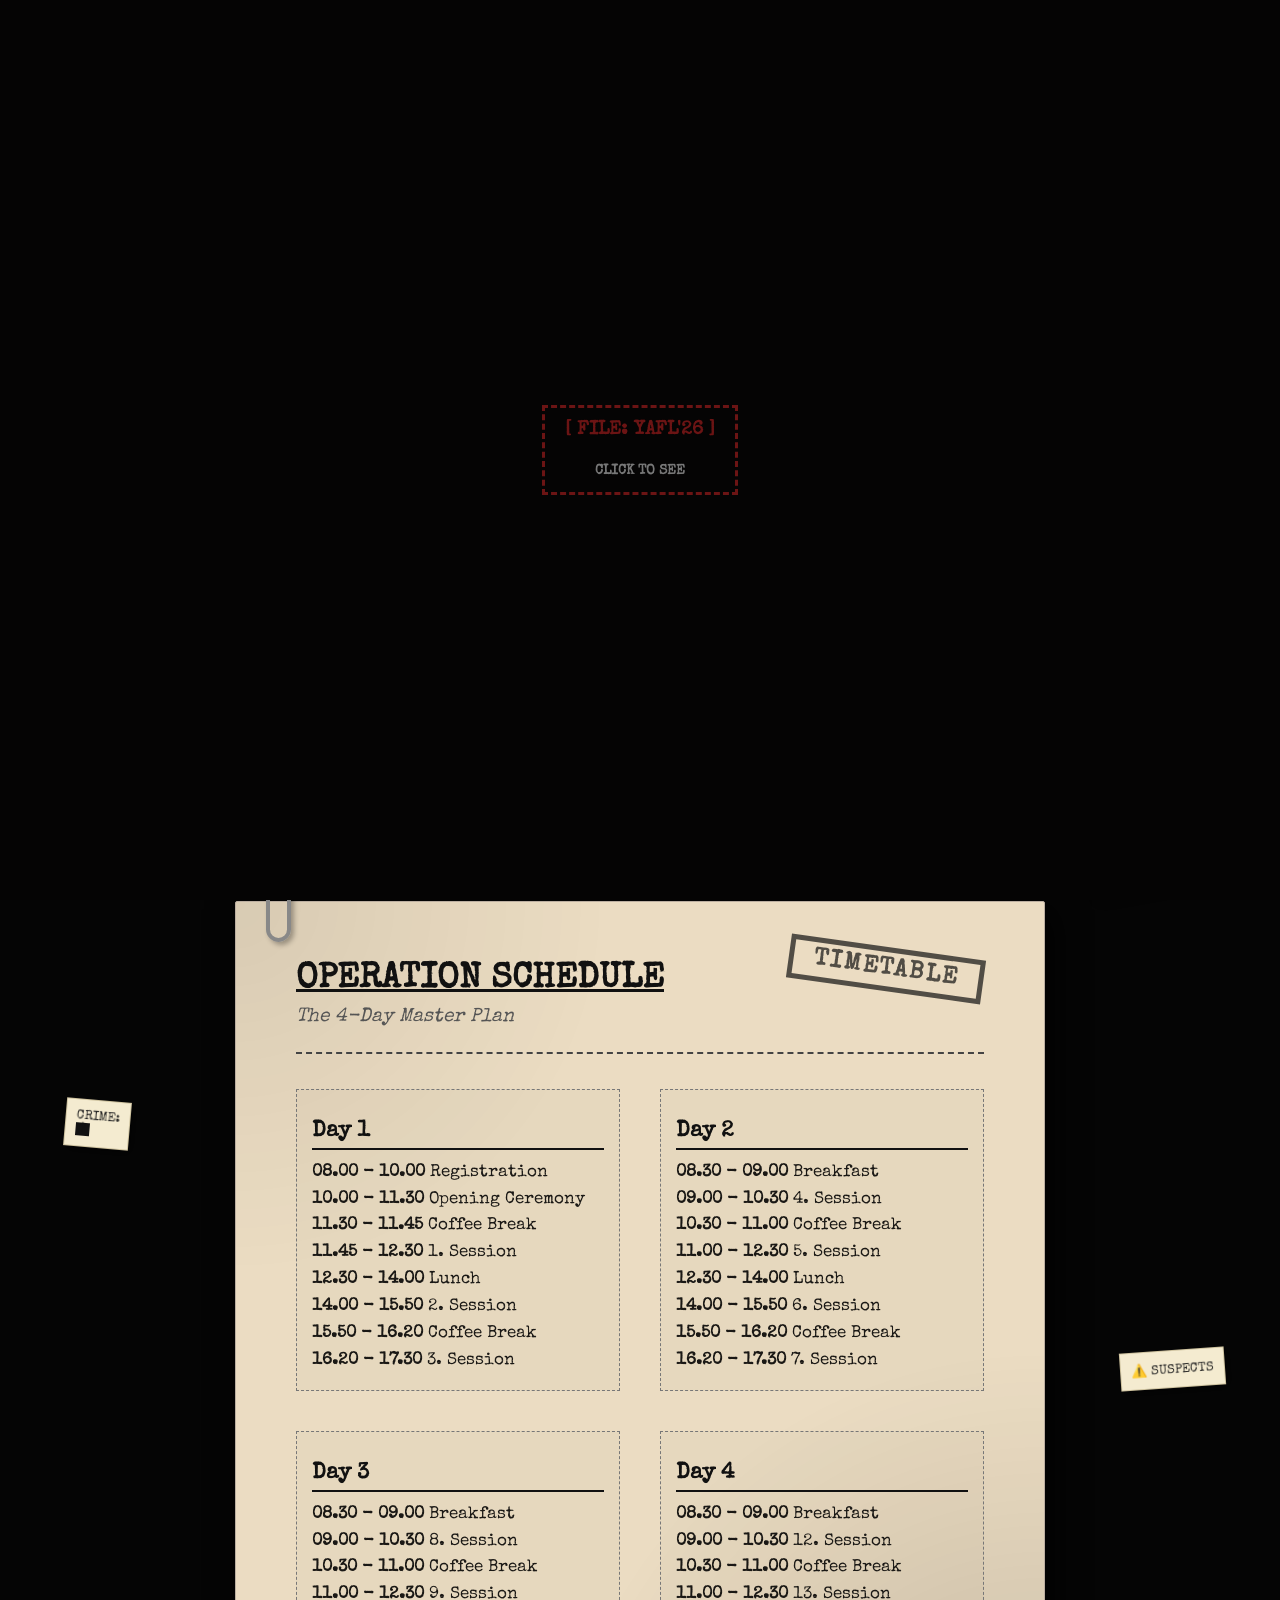
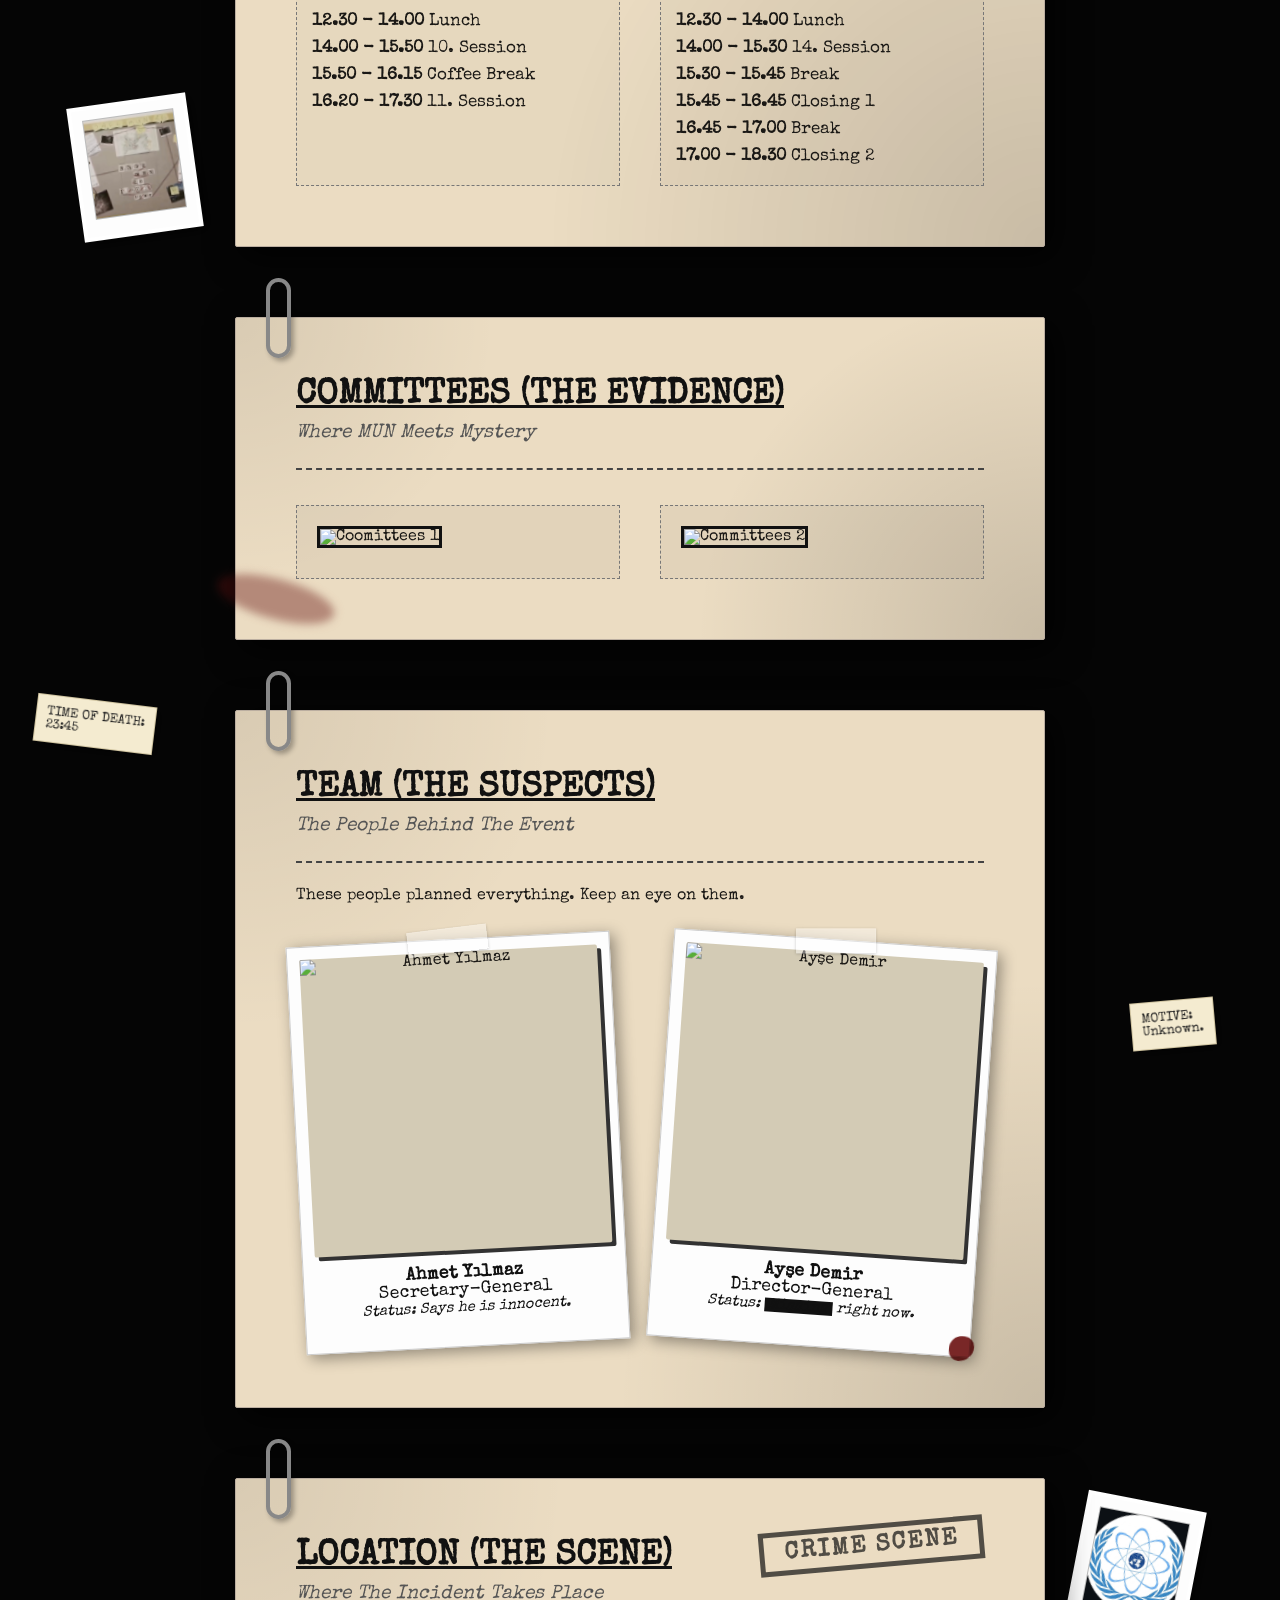
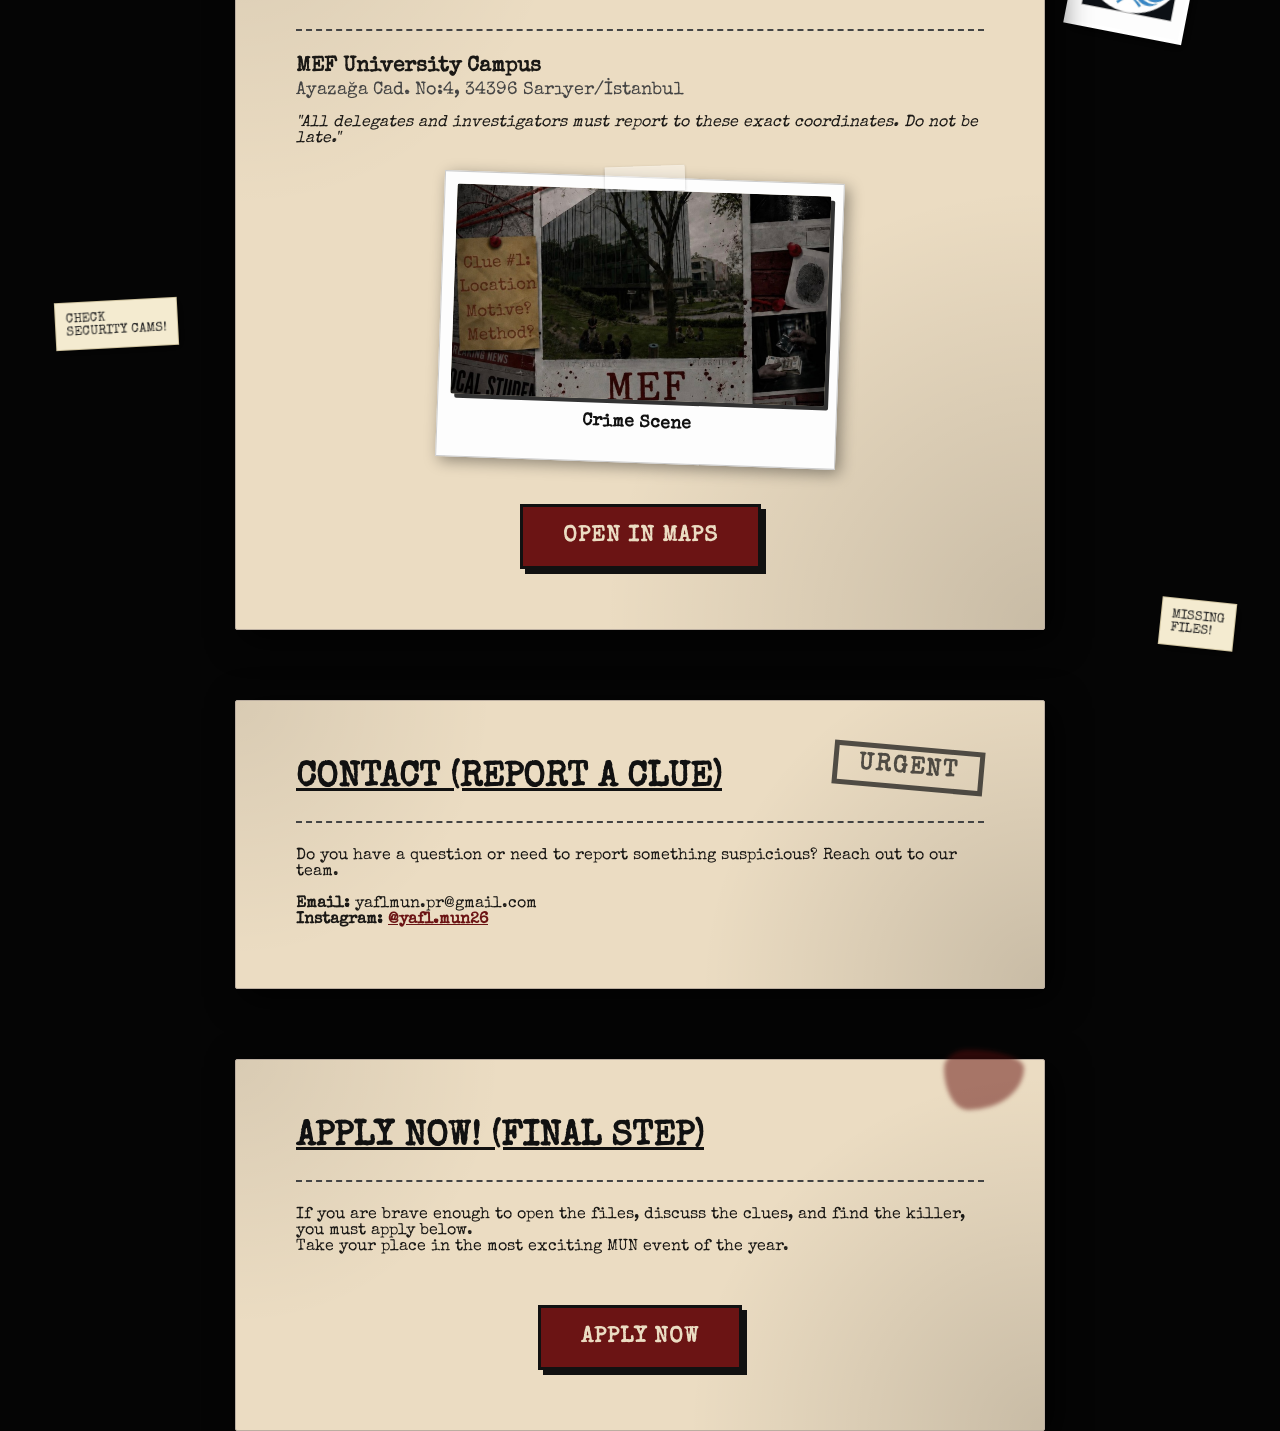
==== commit 7c61cac5: "Update index.html" ====
--- a/index.html
+++ b/index.html
@@ -163,11 +163,11 @@
             
             <div class="grid-container">
                 <div class="grid-item">
-                    <img src="komite1.jpg" class="komite-foto" alt="The Zodiac Case">
+                    <img src="komite1.jpg" class="komite-foto" alt="Coomittees 1">
                 </div>
                 
                 <div class="grid-item">
-                    <img src="komite2.jpg" class="komite-foto" alt="Agatha's Locked Room">
+                    <img src="komite2.jpg" class="komite-foto" alt="Committees 2">
                 </div>
             </div>
         </div>
@@ -242,7 +242,7 @@
             
             <p>Do you have a question or need to report something suspicious? Reach out to our team.</p>
             <br>
-            <p><strong>Email:</strong> yaflmun26.gmail.com</p>
+            <p><strong>Email:</strong> yaflmun.pr@gmail.com</p>
             <p><strong>Instagram:</strong> <a href="#" style="color: #6b1414; font-weight: bold;">@yafl.mun26</a></p>
         </div>
     </section>
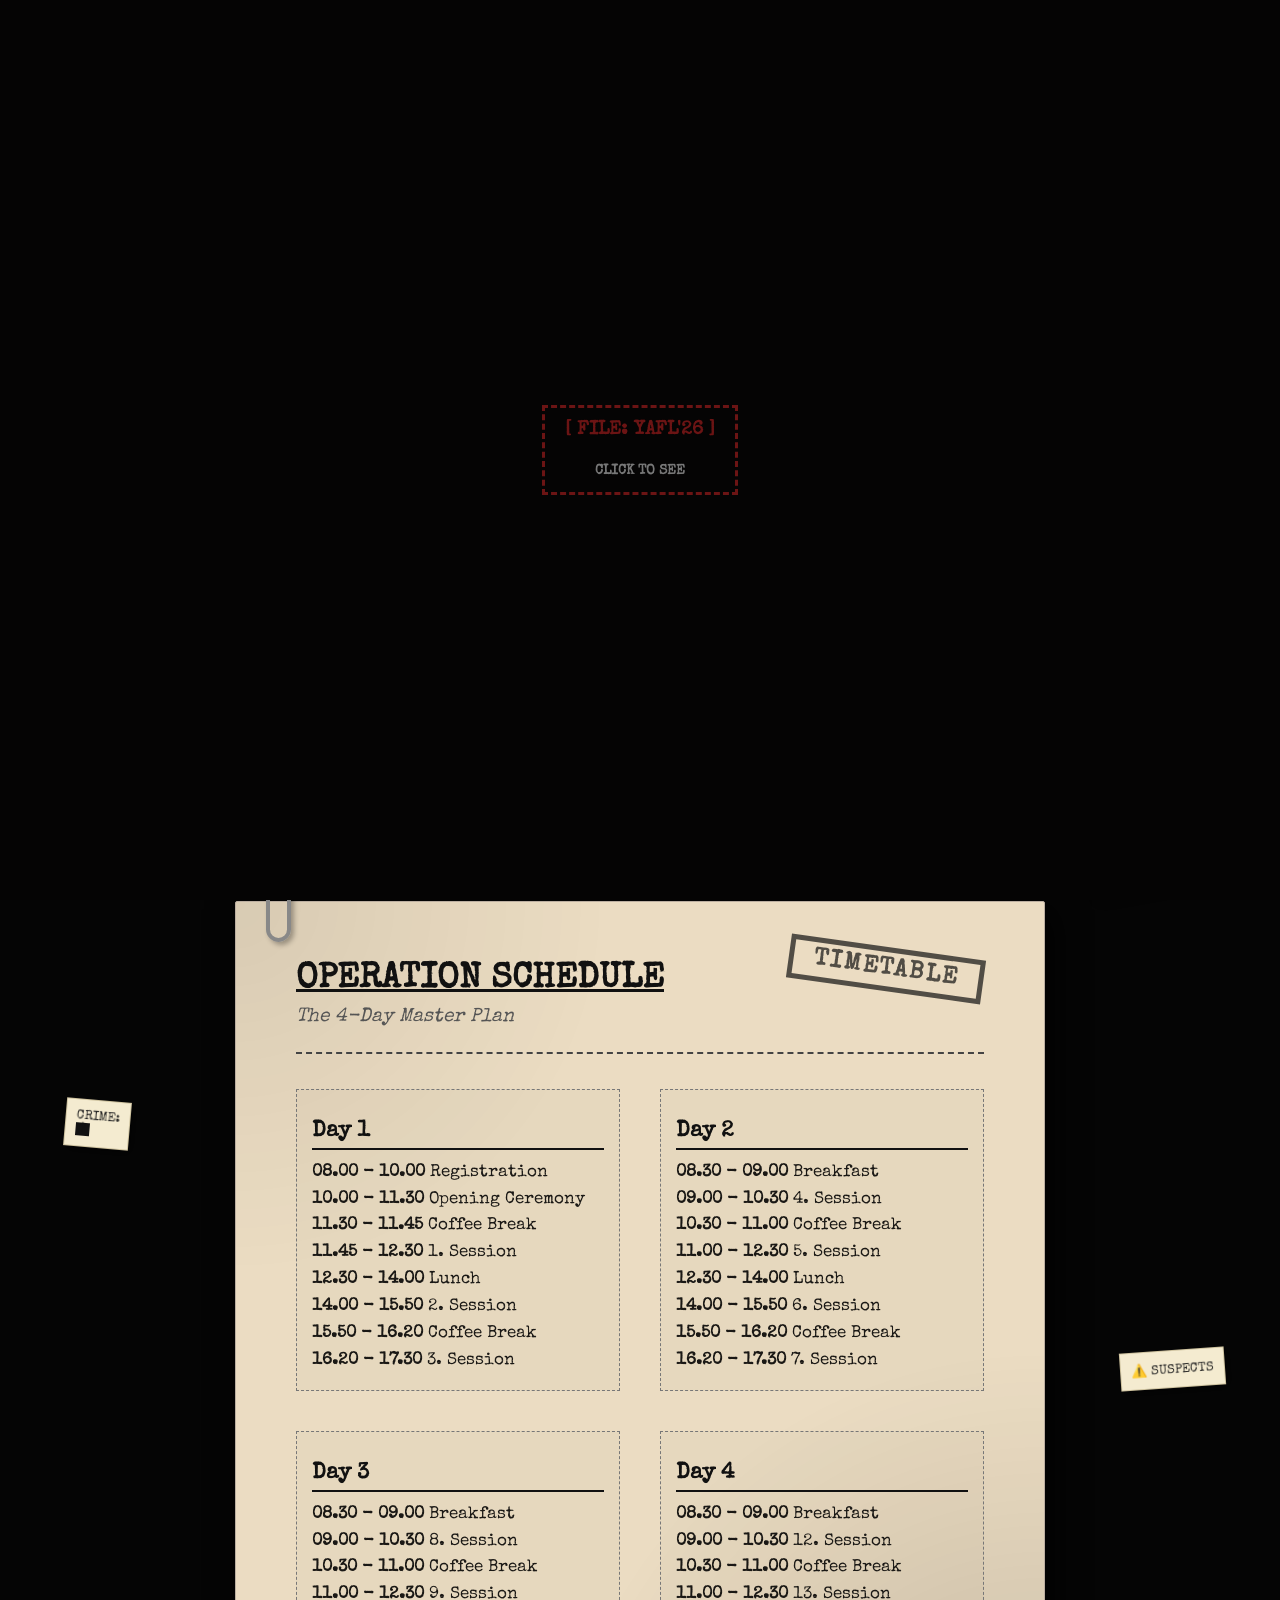
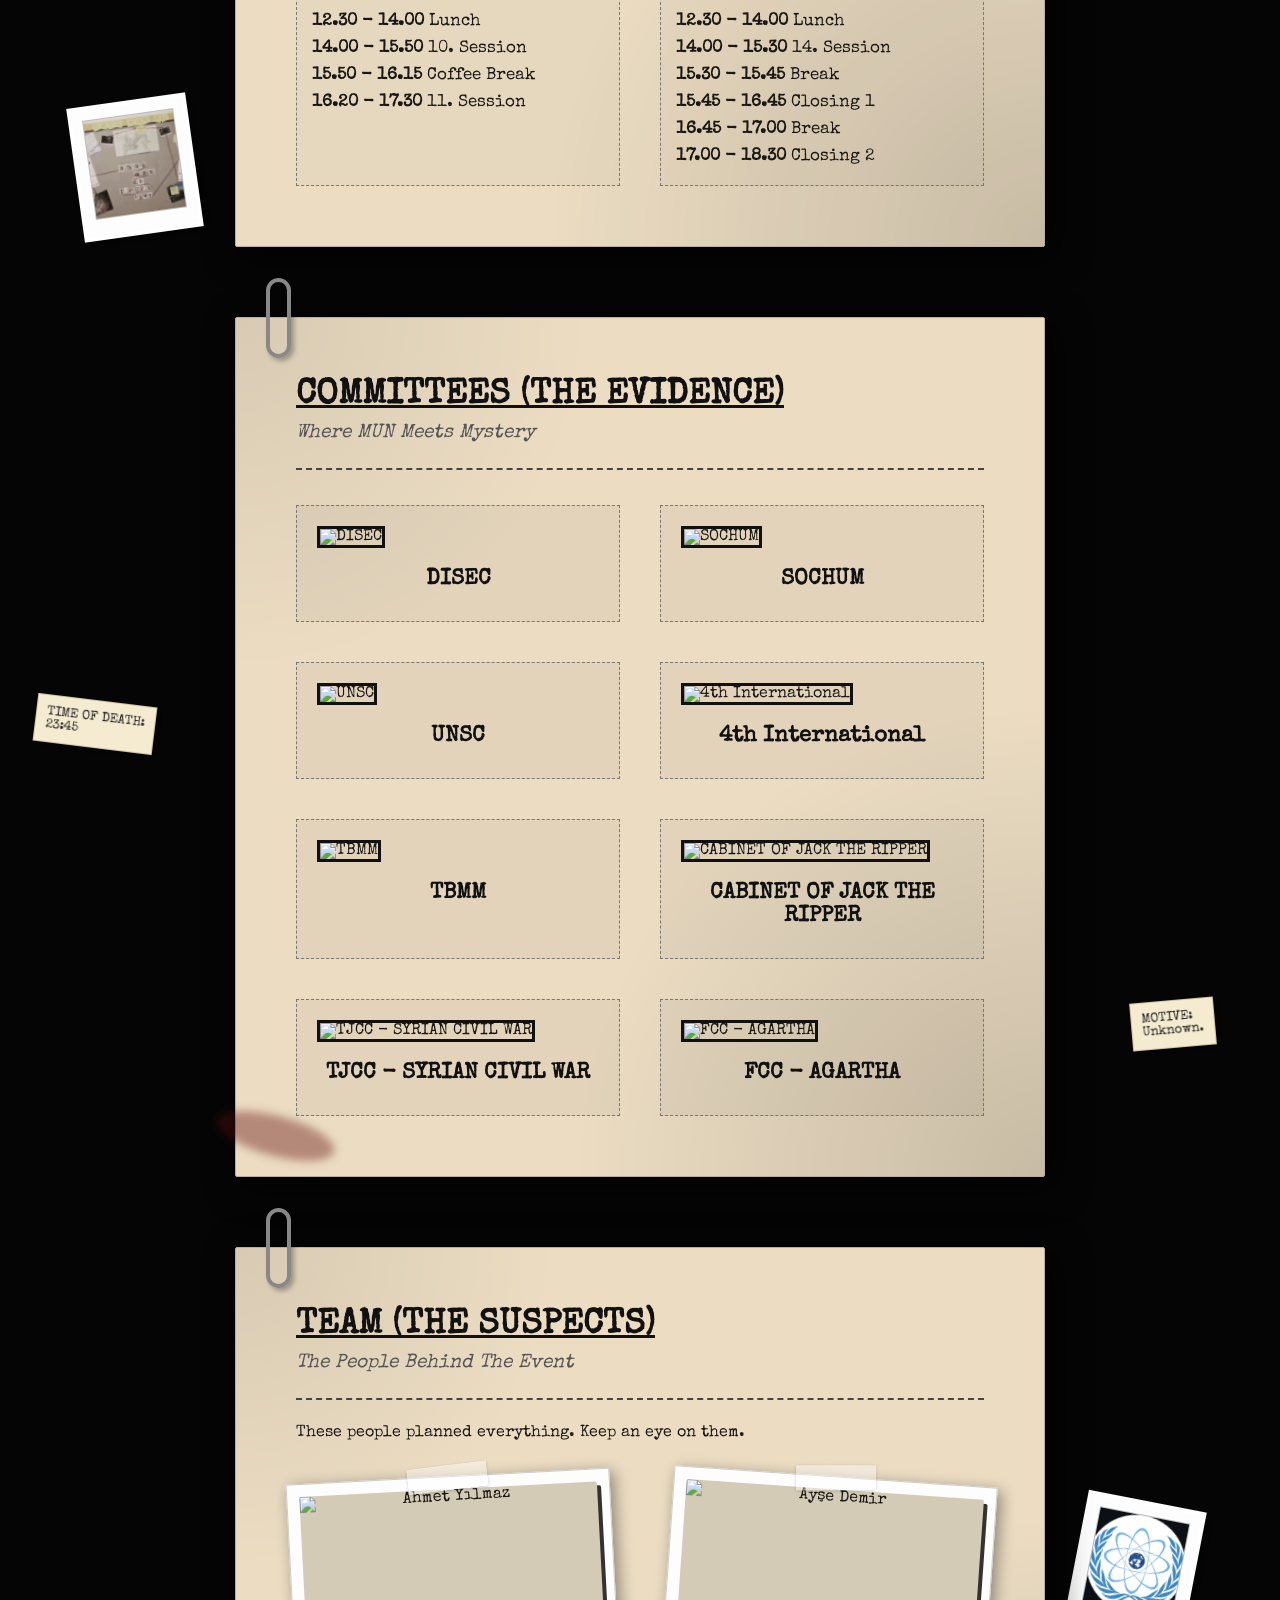
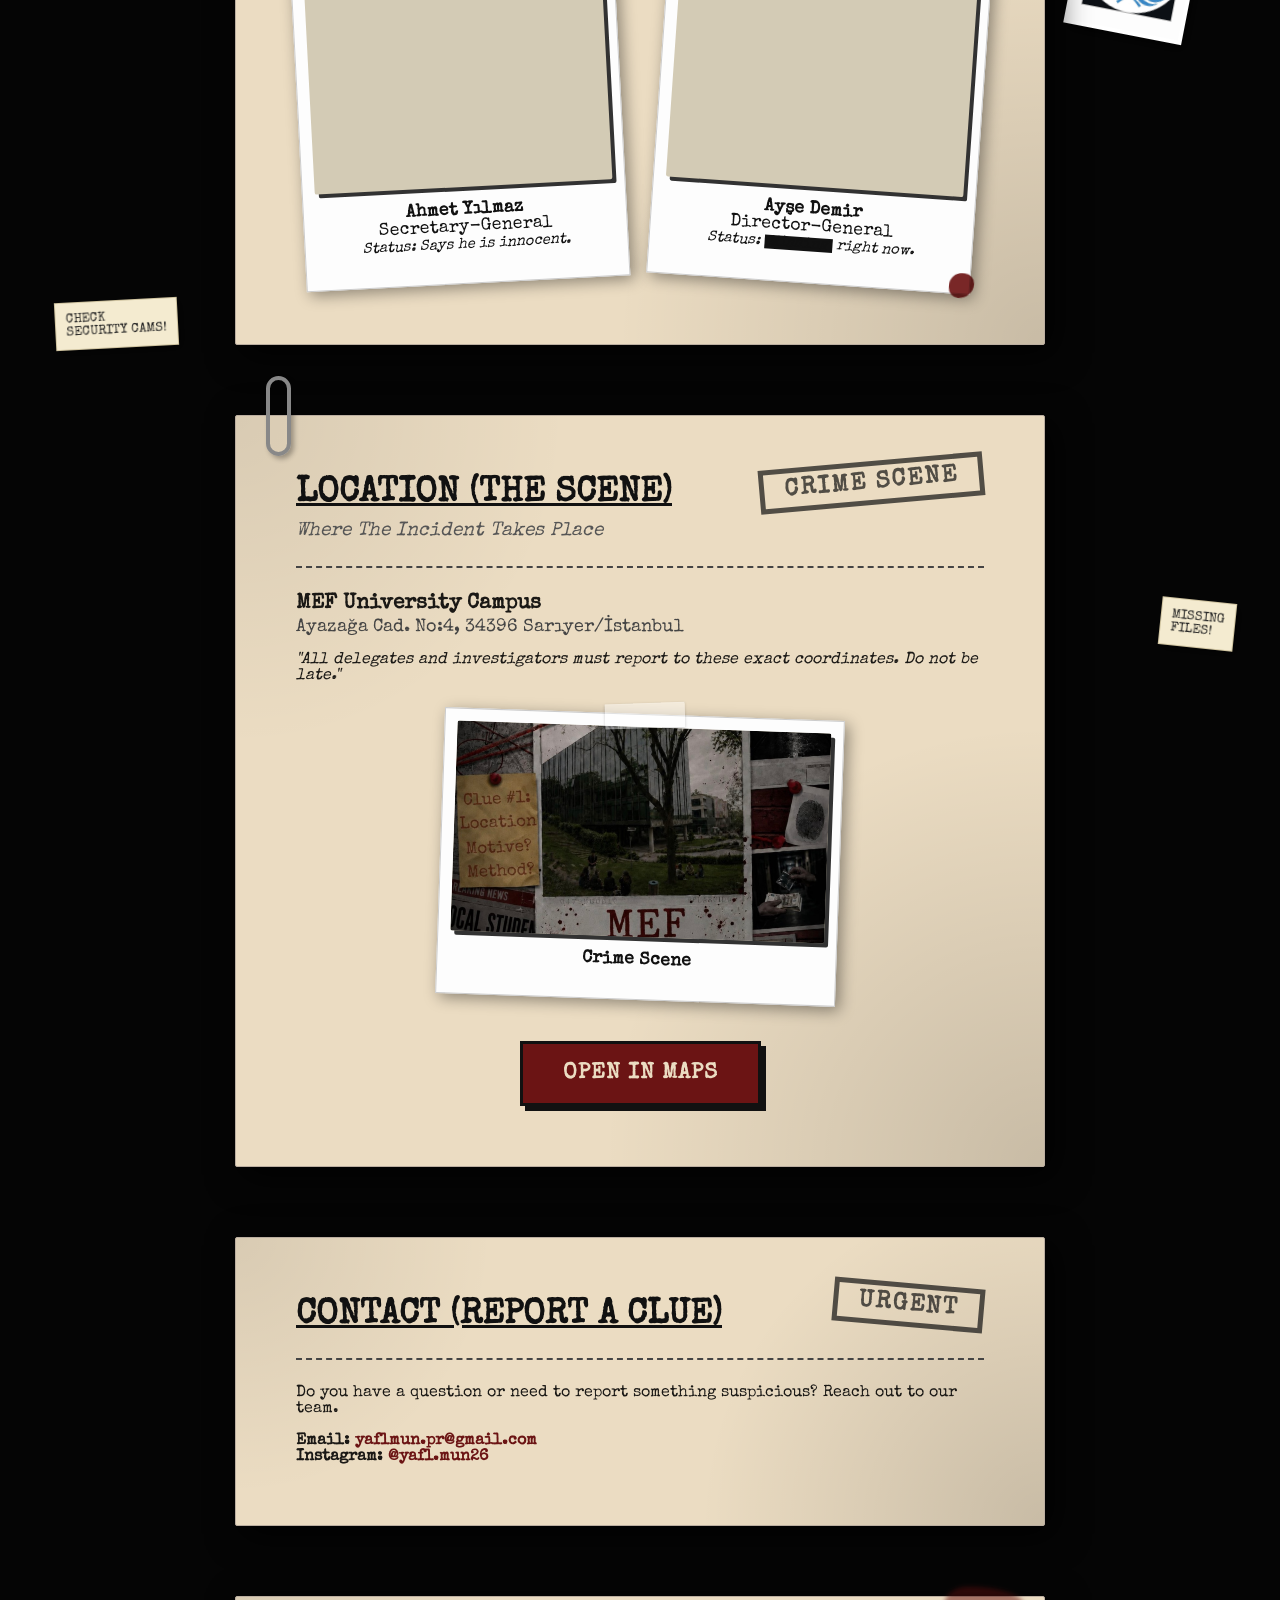
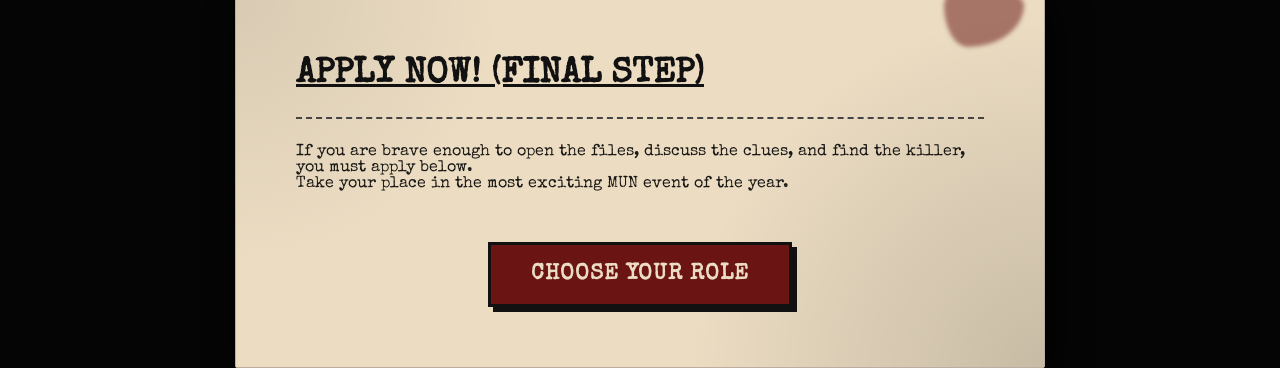
==== commit 694d647d: "Update index.html" ====
--- a/index.html
+++ b/index.html
@@ -163,11 +163,36 @@
             
             <div class="grid-container">
                 <div class="grid-item">
-                    <img src="komite1.jpg" class="komite-foto" alt="Coomittees 1">
-                </div>
-                
-                <div class="grid-item">
-                    <img src="komite2.jpg" class="komite-foto" alt="Committees 2">
+                    <img src="komite1.jpg" class="komite-foto" alt="DISEC">
+                    <h3 style="text-align: center; margin-top: 10px;">DISEC</h3>
+                </div>
+                <div class="grid-item">
+                    <img src="komite2.jpg" class="komite-foto" alt="SOCHUM">
+                    <h3 style="text-align: center; margin-top: 10px;">SOCHUM</h3>
+                </div>
+                <div class="grid-item">
+                    <img src="komite3.jpg" class="komite-foto" alt="UNSC">
+                    <h3 style="text-align: center; margin-top: 10px;">UNSC</h3>
+                </div>
+                <div class="grid-item">
+                    <img src="komite4.jpg" class="komite-foto" alt="4th International">
+                    <h3 style="text-align: center; margin-top: 10px;">4th International</h3>
+                </div>
+                <div class="grid-item">
+                    <img src="komite5.jpg" class="komite-foto" alt="TBMM">
+                    <h3 style="text-align: center; margin-top: 10px;">TBMM</h3>
+                </div>
+                <div class="grid-item">
+                    <img src="komite6.jpg" class="komite-foto" alt="CABINET OF JACK THE RIPPER">
+                    <h3 style="text-align: center; margin-top: 10px;">CABINET OF JACK THE RIPPER</h3>
+                </div>
+                <div class="grid-item">
+                    <img src="komite7.jpg" class="komite-foto" alt="TJCC - SYRIAN CIVIL WAR">
+                    <h3 style="text-align: center; margin-top: 10px;">TJCC - SYRIAN CIVIL WAR</h3>
+                </div>
+                <div class="grid-item">
+                    <img src="komite8.jpg" class="komite-foto" alt="FCC - AGARTHA">
+                    <h3 style="text-align: center; margin-top: 10px;">FCC - AGARTHA</h3>
                 </div>
             </div>
         </div>
@@ -242,8 +267,8 @@
             
             <p>Do you have a question or need to report something suspicious? Reach out to our team.</p>
             <br>
-            <p><strong>Email:</strong> yaflmun.pr@gmail.com</p>
-            <p><strong>Instagram:</strong> <a href="#" style="color: #6b1414; font-weight: bold;">@yafl.mun26</a></p>
+            <p><strong>Email:</strong> <a href="mailto:yaflmun.pr@gmail.com" style="color: #6b1414; font-weight: bold; text-decoration: none;">yaflmun.pr@gmail.com</a></p>
+            <p><strong>Instagram:</strong> <a href="https://instagram.com/yafl.mun26" target="_blank" style="color: #6b1414; font-weight: bold; text-decoration: none;">@yafl.mun26</a></p>
         </div>
     </section>
 
@@ -257,9 +282,18 @@
             <p>If you are brave enough to open the files, discuss the clues, and find the killer, you must apply below.</p>
             <p>Take your place in the most exciting MUN event of the year.</p>
             
-            <div class="center-btn">
-                <a href="https://forms.google.com" target="_blank" class="investigate-btn">APPLY NOW</a>
-            </div>
+            <div class="center-btn" id="basvuru-btn-container">
+                <a href="javascript:void(0)" onclick="basvurulariAc()" class="investigate-btn">CHOOSE YOUR ROLE</a>
+            </div>
+
+            <div id="basvuru-linkleri" style="display: none; flex-direction: column; gap: 15px; margin-top: 35px; align-items: center;">
+                <a href="https://docs.google.com/forms/d/e/1FAIpQLScB9yV1Brz2giK89M-IwEGuokCnLuGBlKGK5nzLenk8t3vtGg/viewform?usp=send_form" target="_blank" class="uygulama-linki">INDIVIDUAL DELEGATE</a>
+                <a href="https://forms.gle/RYeP32jtSDZu8mpB7" target="_blank" class="uygulama-linki">DELEGATION</a>
+                <a href="https://forms.gle/M49icFh3FkisBznSA" target="_blank" class="uygulama-linki">CHAIRBOARD</a>
+                <a href="https://forms.gle/3dfqmDtwSyE3a8Jj9" target="_blank" class="uygulama-linki">ADMIN</a>
+                <a href="https://docs.google.com/forms/d/e/1FAIpQLSdmWk2QBg9D7nyNcJdOiIrrYSCuYPcXyRR-9aagMSlSwSGJBg/viewform" target="_blank" class="uygulama-linki">PR TEAM</a>
+            </div>
+
         </div>
     </section>
 
@@ -278,7 +312,6 @@
             document.getElementById('giris-ekrani').style.display = 'none';
             document.getElementById('intro-screen').style.display = 'flex';
             
-            // 4.5 saniye sonra Safari kilidini kaldırıp sayfayı serbest bırakıyoruz!
             setTimeout(() => {
                 document.body.classList.remove('ios-lock');
             }, 4500);
@@ -289,6 +322,12 @@
                 console.log("Ses çalınamadı.");
             }
         }
+
+        // Başvuru Butonuna Tıklanınca Linkleri Açan Fonksiyon
+        function basvurulariAc() {
+            document.getElementById('basvuru-btn-container').style.display = 'none';
+            document.getElementById('basvuru-linkleri').style.display = 'flex';
+        }
     </script>
     
 </body>    
